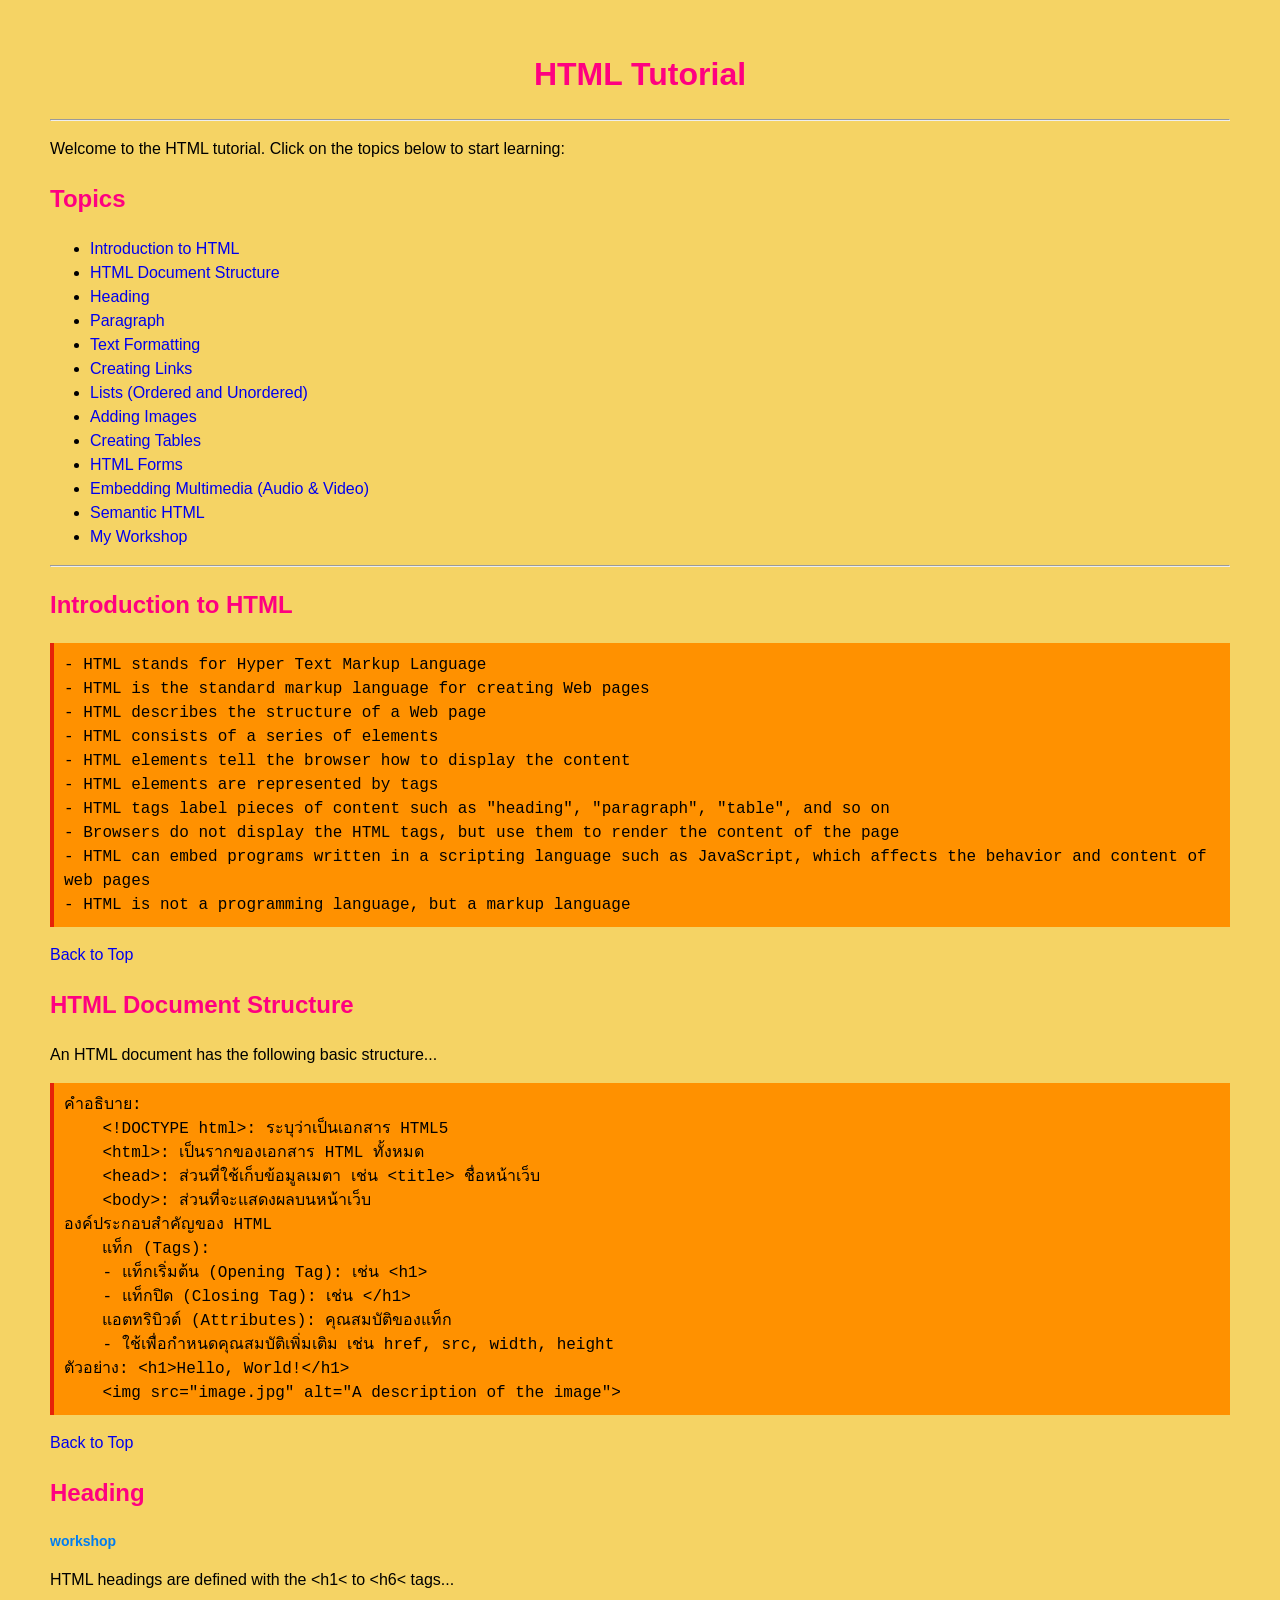
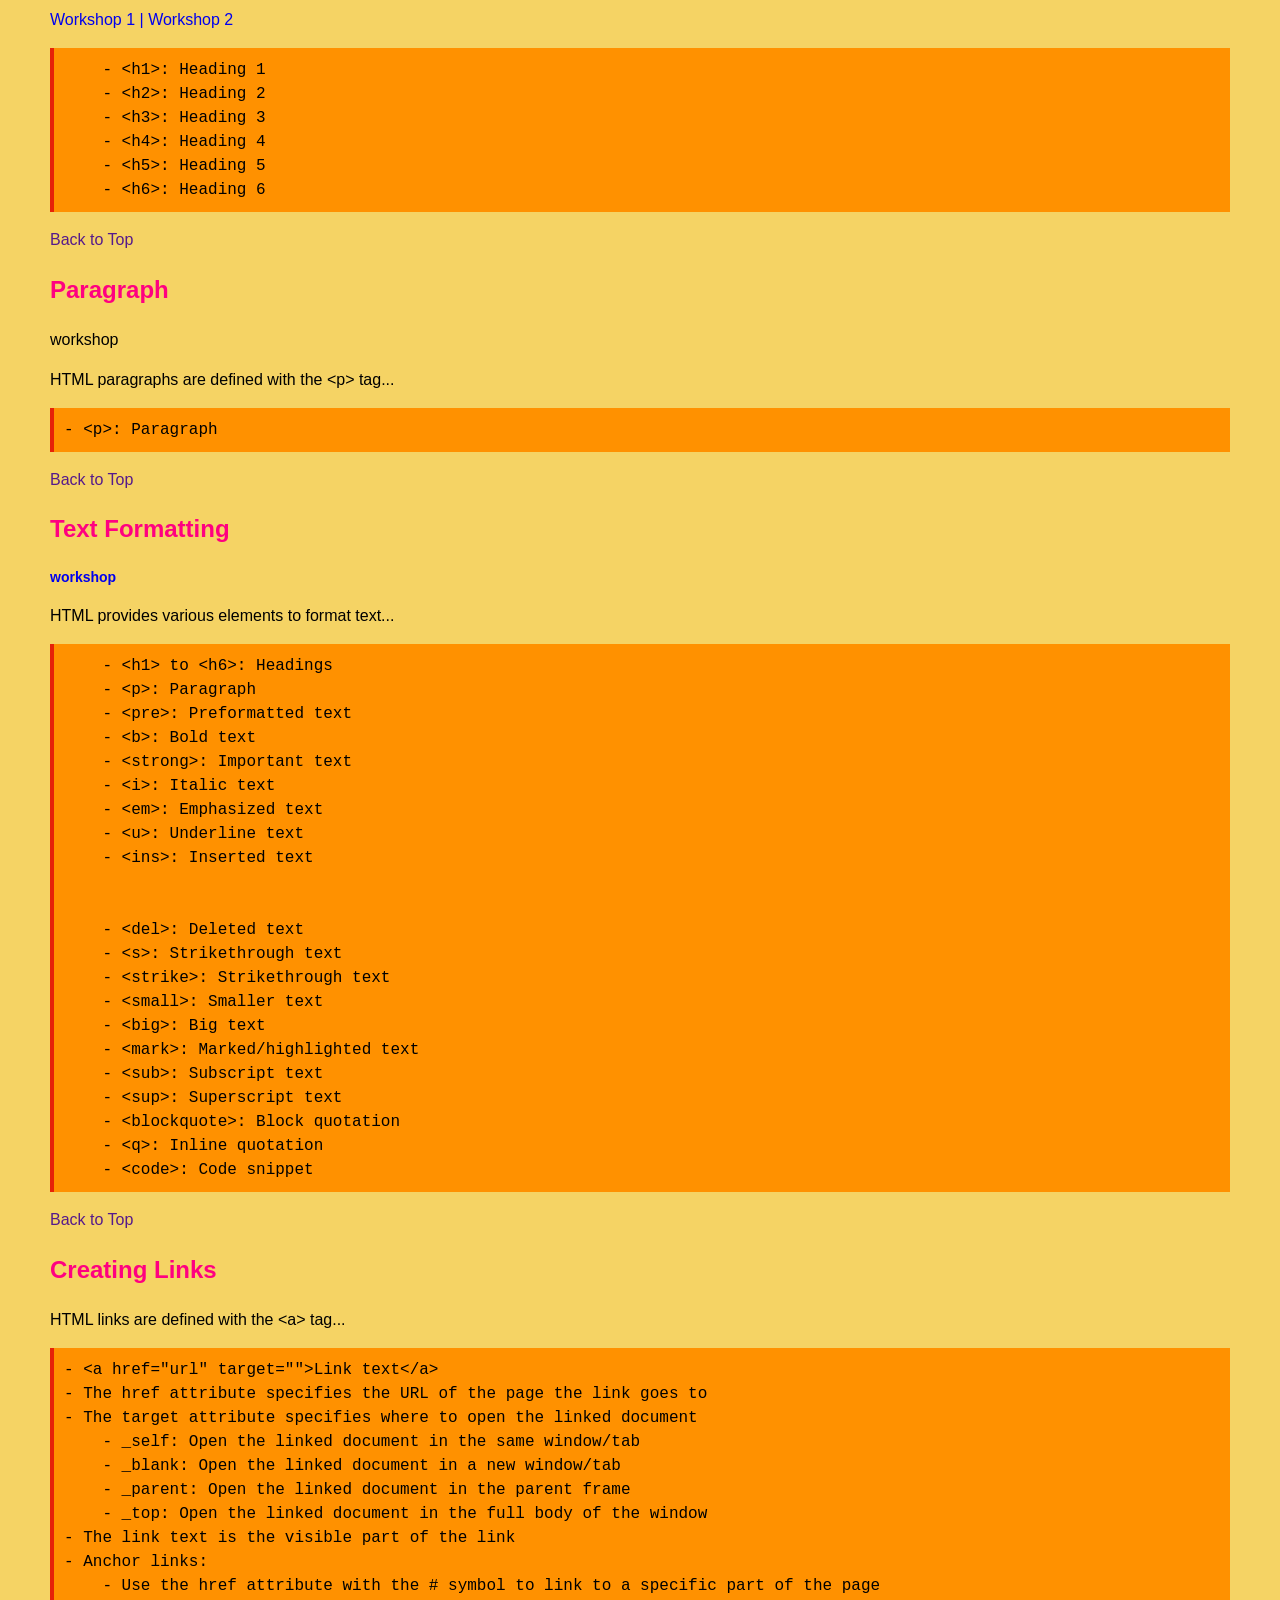
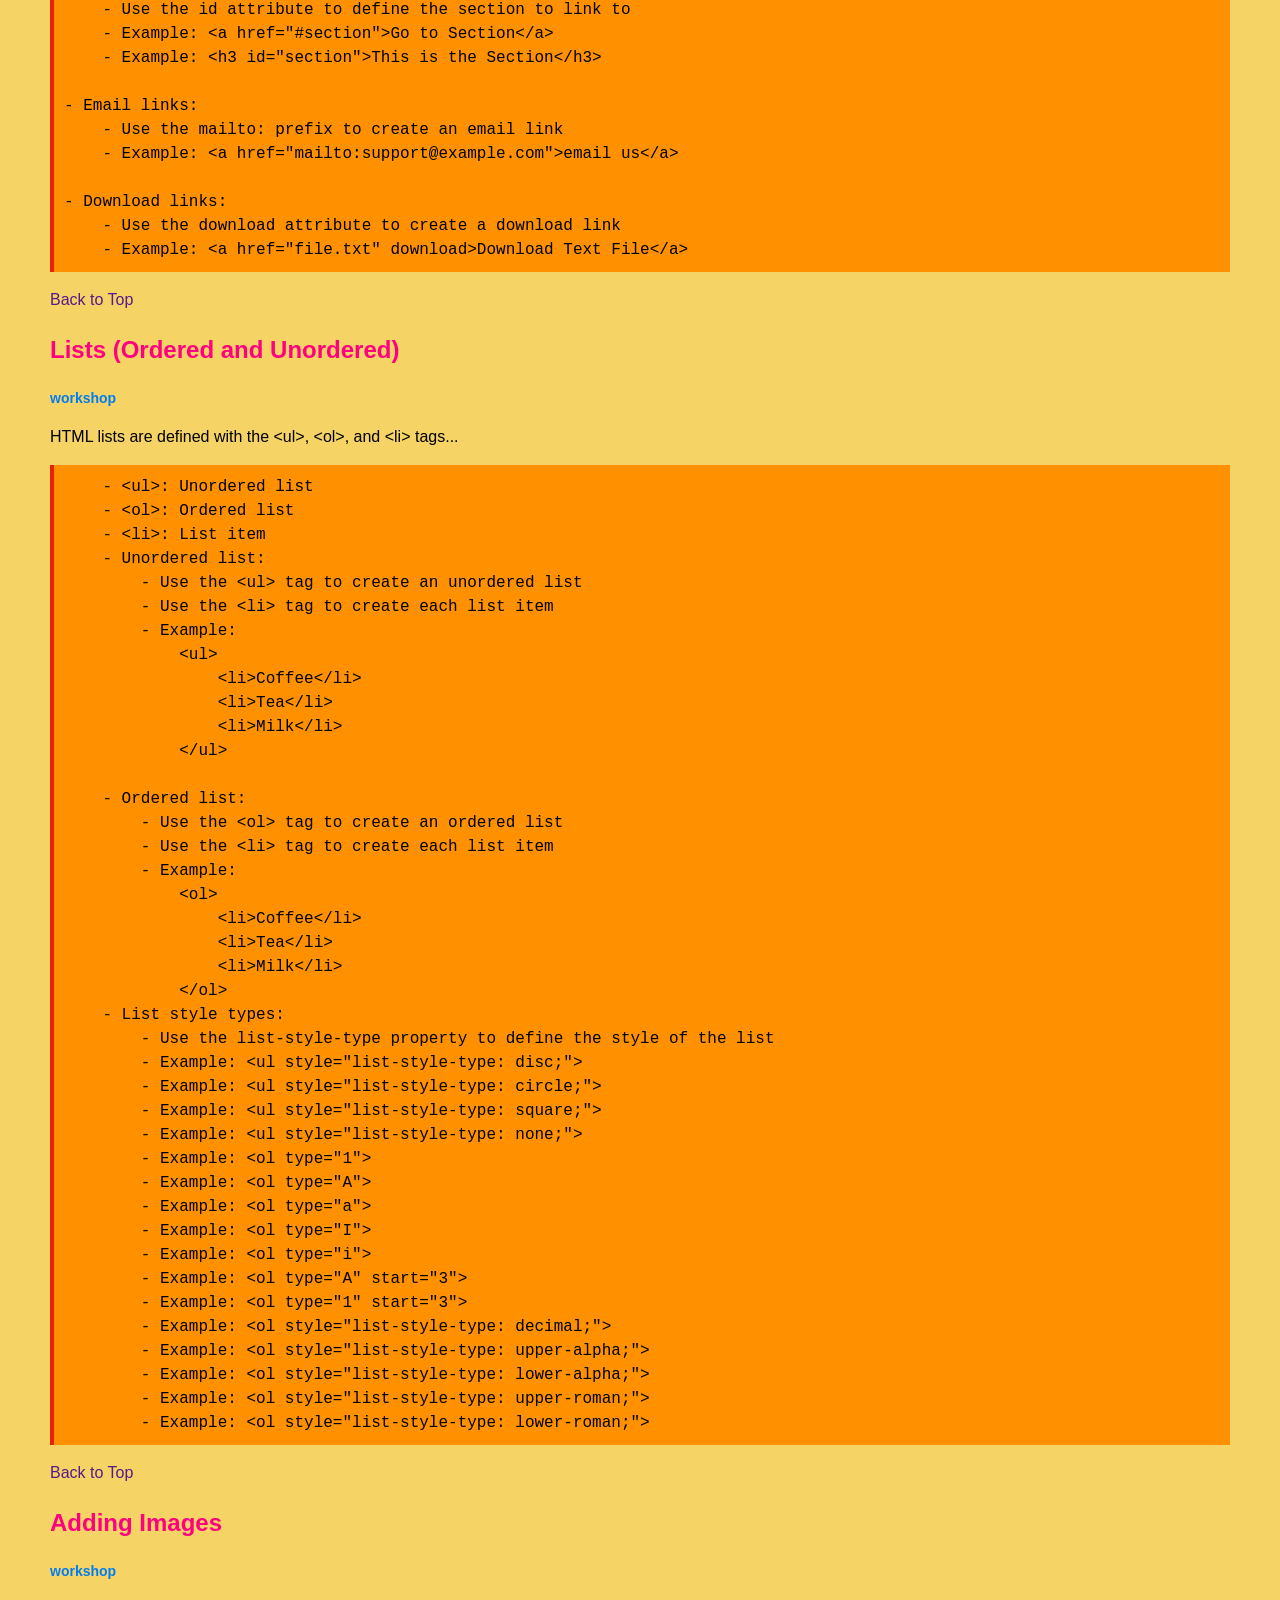
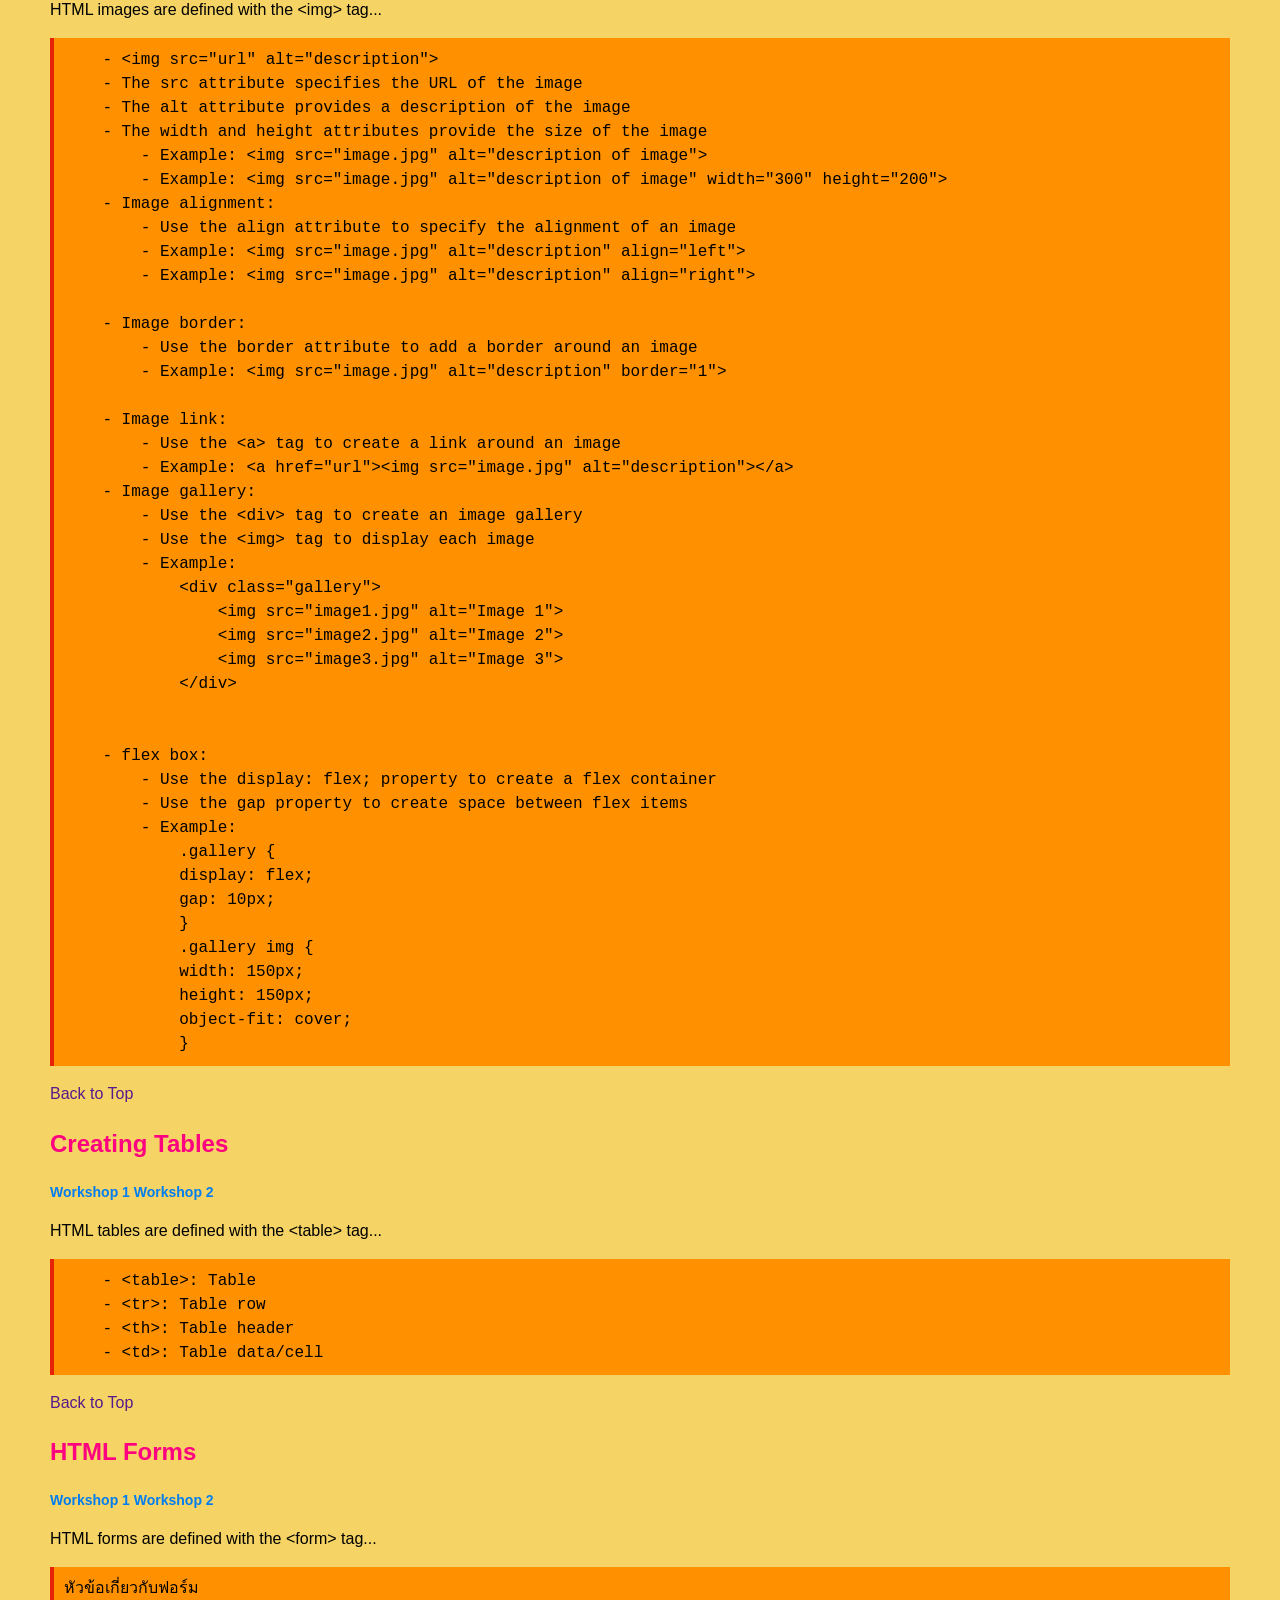
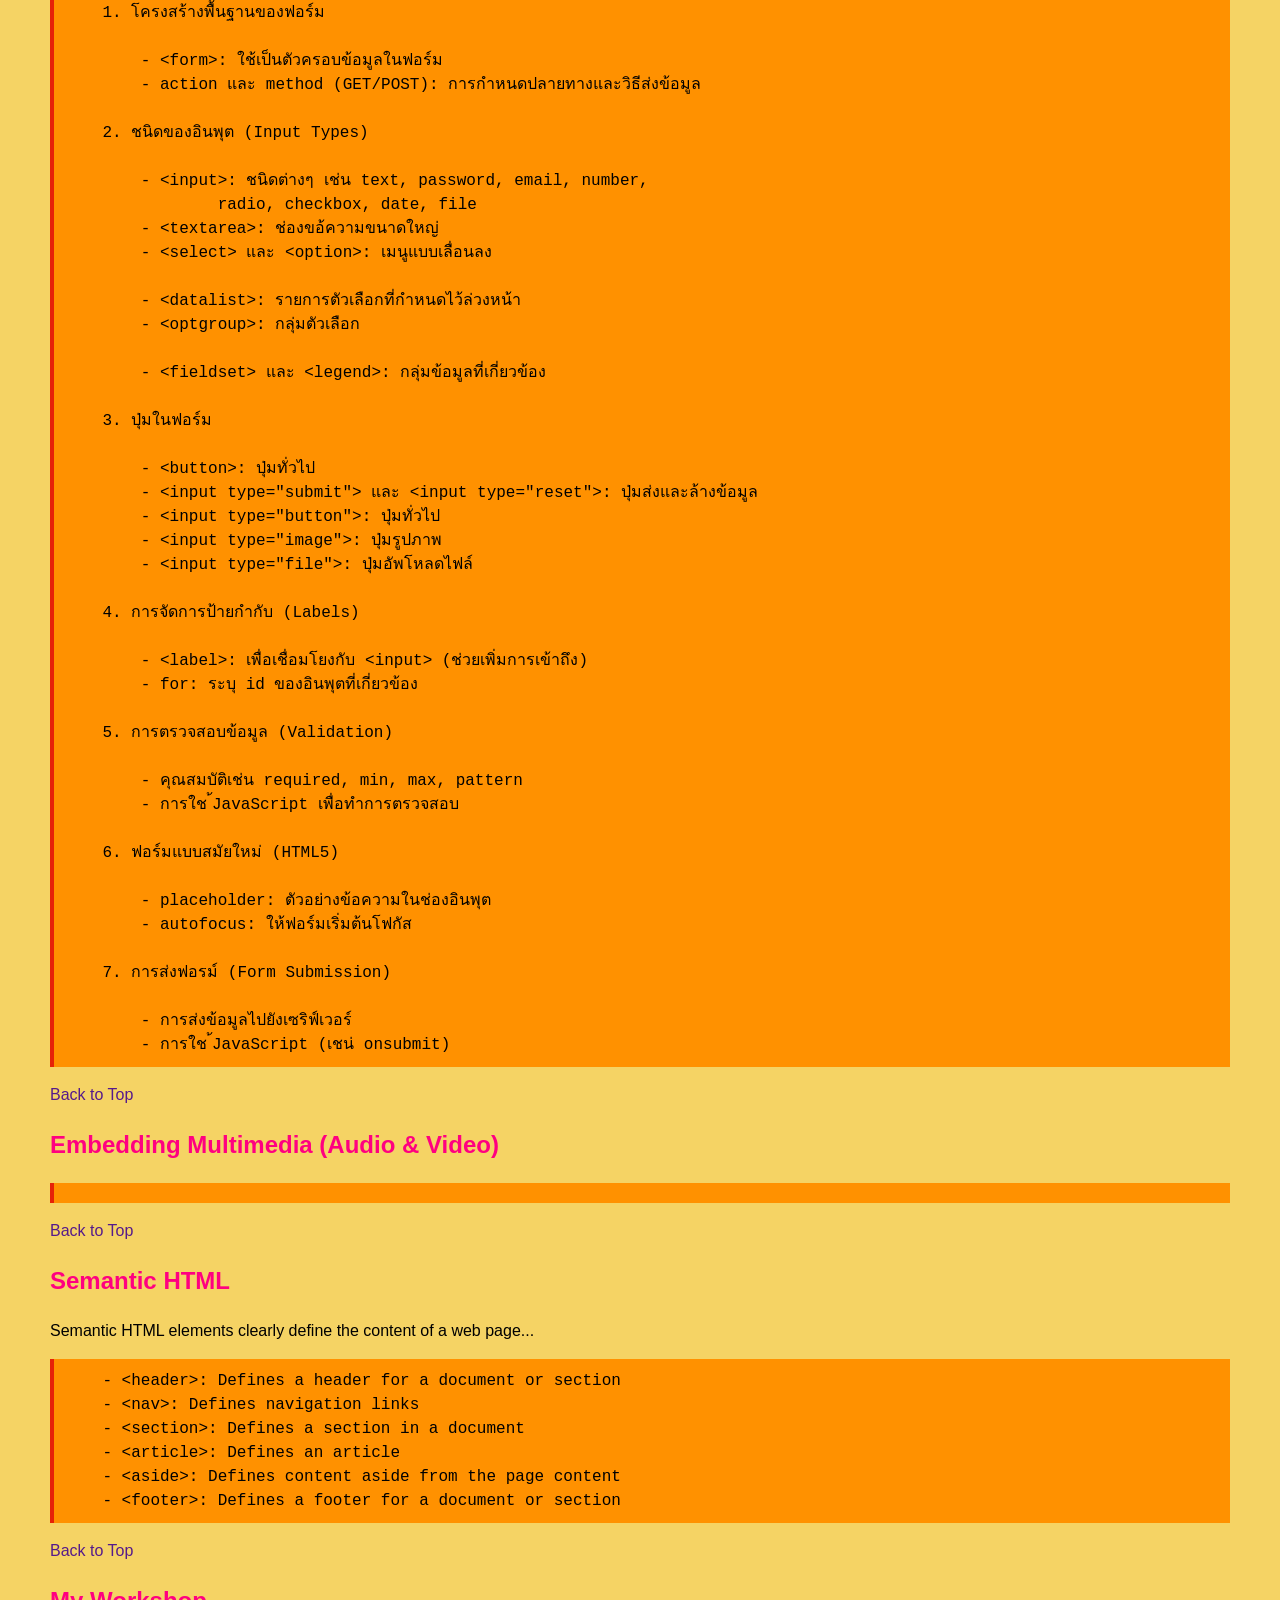
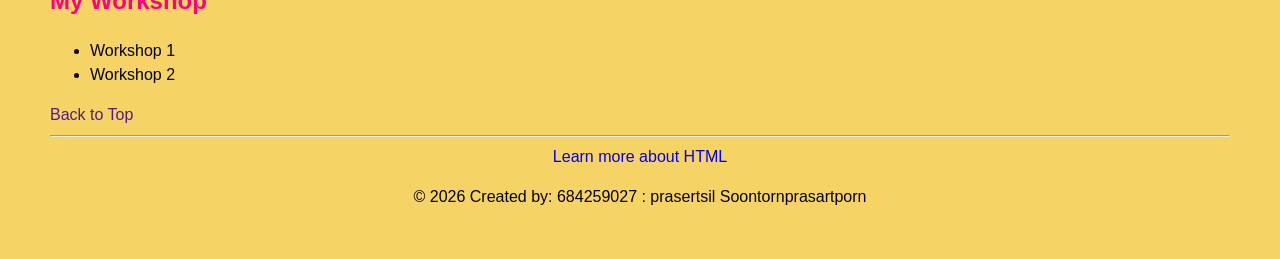
==== index.html @ 6663bdfb "test" ====
<!DOCTYPE html>
<html lang="en">
<head>
    <meta charset="UTF-8">
    <meta name="viewport" content="width=device-width, initial-scale=1.0">
    <meta name="description" content="Learning abont HTML">
    <title>HTML Tutorial : 684259027</title>
    <!-- Internal CSS -->
    <style>
        html {
            scroll-behavior: smooth; /* เลื่อนหน้าจอแบบนุ่มนวล */
        }
        
        body {
            font-family: Arial, Helvetica, sans-serif;
            background-color: rgb(245, 211, 100);
            margin: 50px 50px 50px 50px;
            scroll-behavior: smooth;

            line-height: 1.5;  /* ระยะห่างระหว่างบรรทัด */
        }

        

        h1 { color: rgb(255, 0, 128);
        text-align: center;
        }

        h2 { color: rgb(255, 0, 128);
        }

        h3 { color: rgb(0, 125, 241);
            font-size: 14px;
        }

        pre {
            background-color: rgb(255, 145, 0);
            padding: 10px;
            border-left: 4px solid rgb(230, 34, 8);

            white-space: pre-wrap;
            font-size: 16px ;
        }


        a {
            text-decoration: none;     /* จะให้มีขีดเส้นใต้หรือไม่ underlineมี */
        }
        a:hover{        /* ถ้าจะให้มีสีตอนจะเลือก */
            color: red;
            text-decoration: underline;
        }

        .text-center{     /* . คือการสร้างตัวแปร */
            text-align: center;
        }


    </style>

</head>
<body>
    <h1 id="top">HTML Tutorial</h1>
    <hr>
    <p>Welcome to the HTML tutorial. Click on the topics below to start learning:</p>

    <!-- Topics -->
    <h2>Topics</h2>
    <ul>
        <li><a href="#Introduction">Introduction to HTML</a></li>
        <li><a href="#Structure">HTML Document Structure</a></li>
        <li><a href="#Heading">Heading</a></li>
        <li><a href="#Paragraph">Paragraph</a></li>
        <li><a href="#TextFormatting">Text Formatting</a></li>
        <li><a href="#Creating Links">Creating Links</a></li>
        <li><a href="#Lists">Lists (Ordered and Unordered)</a></li>
        <li><a href="#Adding Images">Adding Images</a></li>
        <li><a href="#Creating Tables">Creating Tables</a></li>
        <li><a href="#HTML Forms">HTML Forms</a></li>
        <li><a href="#Embedding Multimedia">Embedding Multimedia (Audio & Video)</a></li>
        <li><a href="#Semantic HTML">Semantic HTML</a></li>
        <li><a href="#My Workshop">My Workshop</a></li>
    </ul>
    <hr>
    
    
    <!-- Content Introduction -->
    
    <h2 id="Introduction">Introduction to HTML</h2>
    <Pre>
- HTML stands for Hyper Text Markup Language
- HTML is the standard markup language for creating Web pages
- HTML describes the structure of a Web page
- HTML consists of a series of elements
- HTML elements tell the browser how to display the content
- HTML elements are represented by tags
- HTML tags label pieces of content such as "heading", "paragraph", "table", and so on
- Browsers do not display the HTML tags, but use them to render the content of the page
- HTML can embed programs written in a scripting language such as JavaScript, which affects the behavior and content of web pages
- HTML is not a programming language, but a markup language </Pre>
    
    <a href="#top">Back to Top</a>

    
    
    <!-- Content Structure-->
        
    
    <h2 id="Structure">HTML Document Structure</h2>
        <p>An HTML document has the following basic structure...</p>
    <Pre>
คำอธิบาย:
    &lt;!DOCTYPE html&gt;: ระบุว่าเป็นเอกสาร HTML5
    &lt;html&gt;: เป็นรากของเอกสาร HTML ทั้งหมด
    &lt;head&gt;: ส่วนที่ใช้เก็บข้อมูลเมตา เช่น &lt;title&gt; ชื่อหน้าเว็บ
    &lt;body&gt;: ส่วนที่จะแสดงผลบนหน้าเว็บ
องค์ประกอบสำคัญของ HTML
    แท็ก (Tags):
    - แท็กเริ่มต้น (Opening Tag): เช่น &lt;h1&gt;
    - แท็กปิด (Closing Tag): เช่น &lt;/h1&gt;
    แอตทริบิวต์ (Attributes): คุณสมบัติของแท็ก
    - ใช้เพื่อกำหนดคุณสมบัติเพิ่มเติม เช่น href, src, width, height
ตัวอย่าง: &lt;h1&gt;Hello, World!&lt;/h1&gt;
    &lt;img src="image.jpg" alt="A description of the image"&gt; </Pre>
    
    <a href="#top">Back to Top</a>

<!-- Heading -->
    <h2 id="Heading">Heading</h2>
    <h3>workshop</h3>
    <p>HTML headings are defined with the &lt;h1&lt; to &lt;h6&lt; tags...</p>
    <a href="w03-01heading.html">Workshop 1</a>
    <a href="w03-02heading.html">| Workshop 2</a>
        <pre>
    - &lt;h1&gt;: Heading 1
    - &lt;h2&gt;: Heading 2
    - &lt;h3&gt;: Heading 3
    - &lt;h4&gt;: Heading 4
    - &lt;h5&gt;: Heading 5
    - &lt;h6&gt;: Heading 6</pre>
    
    <a href="">Back to Top</a>


<!-- Paragraph -->
    <h2 id="Paragraph">Paragraph</h2>
    <P>workshop</P>
    <P>HTML paragraphs are defined with the &lt;p&gt; tag...</P>
    <pre>- &lt;p&gt;: Paragraph</pre>
    <a href="">Back to Top</a>




<!-- Text Formatting -->
    <h2 id="TextFormatting">Text Formatting</h2>
    <h3><a href="W04-01-formating.html">workshop</a></h3>
    <p>HTML provides various elements to format text...</p>
    <pre>
    - &lt;h1&gt; to &lt;h6&gt;: Headings
    - &lt;p&gt;: Paragraph
    - &lt;pre&gt;: Preformatted text
    - &lt;b&gt;: Bold text
    - &lt;strong&gt;: Important text
    - &lt;i&gt;: Italic text
    - &lt;em&gt;: Emphasized text
    - &lt;u&gt;: Underline text
    - &lt;ins&gt;: Inserted text
    
    
    - &lt;del&gt;: Deleted text
    - &lt;s&gt;: Strikethrough text
    - &lt;strike&gt;: Strikethrough text
    - &lt;small&gt;: Smaller text
    - &lt;big&gt;: Big text
    - &lt;mark&gt;: Marked/highlighted text
    - &lt;sub&gt;: Subscript text
    - &lt;sup&gt;: Superscript text
    - &lt;blockquote&gt;: Block quotation
    - &lt;q&gt;: Inline quotation
    - &lt;code&gt;: Code snippet</pre>
    <a href="">Back to Top</a>


<!-- Creating Links -->
    <h2 id="Creating Links">Creating Links</h2>
    <h3><a href="W06_01_link-image.html"></a></h3>
    <p>HTML links are defined with the &lt;a&gt; tag...</p>
    <pre>
- &lt;a href="url" target=""&gt;Link text&lt;/a&gt;
- The href attribute specifies the URL of the page the link goes to
- The target attribute specifies where to open the linked document
    - _self: Open the linked document in the same window/tab
    - _blank: Open the linked document in a new window/tab
    - _parent: Open the linked document in the parent frame
    - _top: Open the linked document in the full body of the window
- The link text is the visible part of the link
- Anchor links:
    - Use the href attribute with the # symbol to link to a specific part of the page
    - Use the id attribute to define the section to link to
    - Example: &lt;a href="#section"&gt;Go to Section&lt;/a&gt;
    - Example: &lt;h3 id="section"&gt;This is the Section&lt;/h3&gt;

- Email links:
    - Use the mailto: prefix to create an email link
    - Example: &lt;a href="mailto:support@example.com">email us&lt;/a&gt;

- Download links:
    - Use the download attribute to create a download link
    - Example: &lt;a href="file.txt" download&gt;Download Text File&lt;/a&gt;</pre>
    <a href="">Back to Top</a>



<!-- Lists -->
    <h2 id="Lists">Lists (Ordered and Unordered)</h2>
    <h3>workshop</h3>
    <p>HTML lists are defined with the &lt;ul&gt;, &lt;ol&gt;, and &lt;li&gt; tags...</p>
    <pre>
    - &lt;ul&gt;: Unordered list
    - &lt;ol&gt;: Ordered list
    - &lt;li&gt;: List item
    - Unordered list:
        - Use the &lt;ul&gt; tag to create an unordered list
        - Use the &lt;li&gt; tag to create each list item
        - Example:
            &lt;ul&gt;
                &lt;li&gt;Coffee&lt;/li&gt;
                &lt;li&gt;Tea&lt;/li&gt;
                &lt;li&gt;Milk&lt;/li&gt;
            &lt;/ul&gt;

    - Ordered list:
        - Use the &lt;ol&gt; tag to create an ordered list
        - Use the &lt;li&gt; tag to create each list item
        - Example:
            &lt;ol&gt;
                &lt;li&gt;Coffee&lt;/li&gt;
                &lt;li&gt;Tea&lt;/li&gt;
                &lt;li&gt;Milk&lt;/li&gt;
            &lt;/ol&gt;
    - List style types:
        - Use the list-style-type property to define the style of the list
        - Example: &lt;ul style="list-style-type: disc;"&gt;
        - Example: &lt;ul style="list-style-type: circle;"&gt;
        - Example: &lt;ul style="list-style-type: square;"&gt;
        - Example: &lt;ul style="list-style-type: none;"&gt;
        - Example: &lt;ol type="1"&gt;
        - Example: &lt;ol type="A"&gt;
        - Example: &lt;ol type="a"&gt;
        - Example: &lt;ol type="I"&gt;
        - Example: &lt;ol type="i"&gt;
        - Example: &lt;ol type="A" start="3"&gt;
        - Example: &lt;ol type="1" start="3"&gt;
        - Example: &lt;ol style="list-style-type: decimal;"&gt;
        - Example: &lt;ol style="list-style-type: upper-alpha;"&gt;
        - Example: &lt;ol style="list-style-type: lower-alpha;"&gt;
        - Example: &lt;ol style="list-style-type: upper-roman;"&gt;
        - Example: &lt;ol style="list-style-type: lower-roman;"&gt;</pre>
    <a href="">Back to Top</a>



<!-- Adding Images -->
    <h2 id="Adding Images">Adding Images</h2>
    <h3>workshop</h3>
    <p>HTML images are defined with the &lt;img&gt; tag...</p>
    <pre>
    - &lt;img src="url" alt="description"&gt;
    - The src attribute specifies the URL of the image
    - The alt attribute provides a description of the image
    - The width and height attributes provide the size of the image
        - Example: &lt;img src="image.jpg" alt="description of image"&gt;
        - Example: &lt;img src="image.jpg" alt="description of image" width="300" height="200"&gt;
    - Image alignment:
        - Use the align attribute to specify the alignment of an image
        - Example: &lt;img src="image.jpg" alt="description" align="left"&gt;
        - Example: &lt;img src="image.jpg" alt="description" align="right"&gt;

    - Image border:
        - Use the border attribute to add a border around an image
        - Example: &lt;img src="image.jpg" alt="description" border="1"&gt;

    - Image link:
        - Use the &lt;a&gt; tag to create a link around an image
        - Example: &lt;a href="url"&gt;&lt;img src="image.jpg" alt="description"&gt;&lt;/a&gt;
    - Image gallery:
        - Use the &lt;div&gt; tag to create an image gallery
        - Use the &lt;img&gt; tag to display each image
        - Example:
            &lt;div class="gallery"&gt;
                &lt;img src="image1.jpg" alt="Image 1"&gt;
                &lt;img src="image2.jpg" alt="Image 2"&gt;
                &lt;img src="image3.jpg" alt="Image 3"&gt;
            &lt;/div&gt;


    - flex box:
        - Use the display: flex; property to create a flex container
        - Use the gap property to create space between flex items
        - Example:
            .gallery {
            display: flex;
            gap: 10px;
            }
            .gallery img {
            width: 150px;
            height: 150px;
            object-fit: cover;
            }</pre>
    <a href="">Back to Top</a>

                                        

<!-- Creating Tables -->
    <h2 id="Creating Tables">Creating Tables</h2>
    <h3>Workshop 1
Workshop 2</h3>
    <p>HTML tables are defined with the &lt;table&gt; tag...</p>
    <pre>
    - &lt;table&gt;: Table
    - &lt;tr&gt;: Table row
    - &lt;th&gt;: Table header
    - &lt;td&gt;: Table data/cell</pre>
    <a href="">Back to Top</a>



<!-- HTML Forms -->
    <h2 id="HTML Forms">HTML Forms</h2>
    <h3>Workshop 1
Workshop 2</h3>
    <p>HTML forms are defined with the &lt;form&gt; tag...</p>
    <pre>หัวข้อเกี่ยวกับฟอร์ม
    1. โครงสร้างพื้นฐานของฟอร์ม

        - &lt;form>: ใช้เป็นตัวครอบข้อมูลในฟอร์ม
        - action และ method (GET/POST): การกำหนดปลายทางและวิธีส่งข้อมูล

    2. ชนิดของอินพุต (Input Types)

        - &lt;input>: ชนิดต่างๆ เช่น text, password, email, number,
                radio, checkbox, date, file
        - &lt;textarea>: ช่องขอ้ความขนาดใหญ่
        - &lt;select> และ &lt;option>: เมนูแบบเลื่อนลง

        - &lt;datalist>: รายการตัวเลือกที่กำหนดไว้ล่วงหน้า
        - &lt;optgroup>: กลุ่มตัวเลือก

        - &lt;fieldset> และ &lt;legend>: กลุ่มข้อมูลที่เกี่ยวข้อง
    
    3. ปุ่มในฟอร์ม

        - &lt;button>: ปุ่มทั่วไป
        - &lt;input type="submit"> และ &lt;input type="reset">: ปุ่มส่งและล้างข้อมูล
        - &lt;input type="button">: ปุ่มทั่วไป
        - &lt;input type="image">: ปุ่มรูปภาพ
        - &lt;input type="file">: ปุ่มอัพโหลดไฟล์

    4. การจัดการป้ายกำกับ (Labels)

        - &lt;label>: เพื่อเชื่อมโยงกับ &lt;input> (ช่วยเพิ่มการเข้าถึง)
        - for: ระบุ id ของอินพุตที่เกี่ยวข้อง

    5. การตรวจสอบข้อมูล (Validation)

        - คุณสมบัติเช่น required, min, max, pattern
        - การใช ้JavaScript เพื่อทำการตรวจสอบ

    6. ฟอร์มแบบสมัยใหม่ (HTML5)

        - placeholder: ตัวอย่างข้อความในช่องอินพุต
        - autofocus: ให้ฟอร์มเริ่มต้นโฟกัส

    7. การส่งฟอรม์ (Form Submission)

        - การส่งข้อมูลไปยังเซริฟ์เวอร์
        - การใช ้JavaScript (เชน่ onsubmit)</pre>
    <a href="">Back to Top</a>


<!-- Embedding Multimedia -->
    <h2 id="Embedding Multimedia">Embedding Multimedia (Audio & Video)</h2>
    <pre></pre>
    <a href="">Back to Top</a>




<!-- Semantic HTML -->
    <h2 id="Semantic HTML">Semantic HTML</h2>
    <p>Semantic HTML elements clearly define the content of a web page...</p>
    <pre>
    - &lt;header&gt;: Defines a header for a document or section
    - &lt;nav&gt;: Defines navigation links
    - &lt;section&gt;: Defines a section in a document
    - &lt;article&gt;: Defines an article
    - &lt;aside&gt;: Defines content aside from the page content
    - &lt;footer&gt;: Defines a footer for a document or section</pre>
    <a href="">Back to Top</a>

<!-- My Workshop -->
    <h2 id="My Workshop">My Workshop</h2>
    <ul><li>Workshop 1</li><li>Workshop 2</li></ul>
    <a href="">Back to Top</a>

    <hr>
    <div class="text-center">
        <a href="https://www.w3schools.com/html/default.asp">Learn more about HTML </a>
        <p >&copy; 2026 Created by: 684259027 : prasertsil Soontornprasartporn</p>
    </div>


    </body>
        </html>
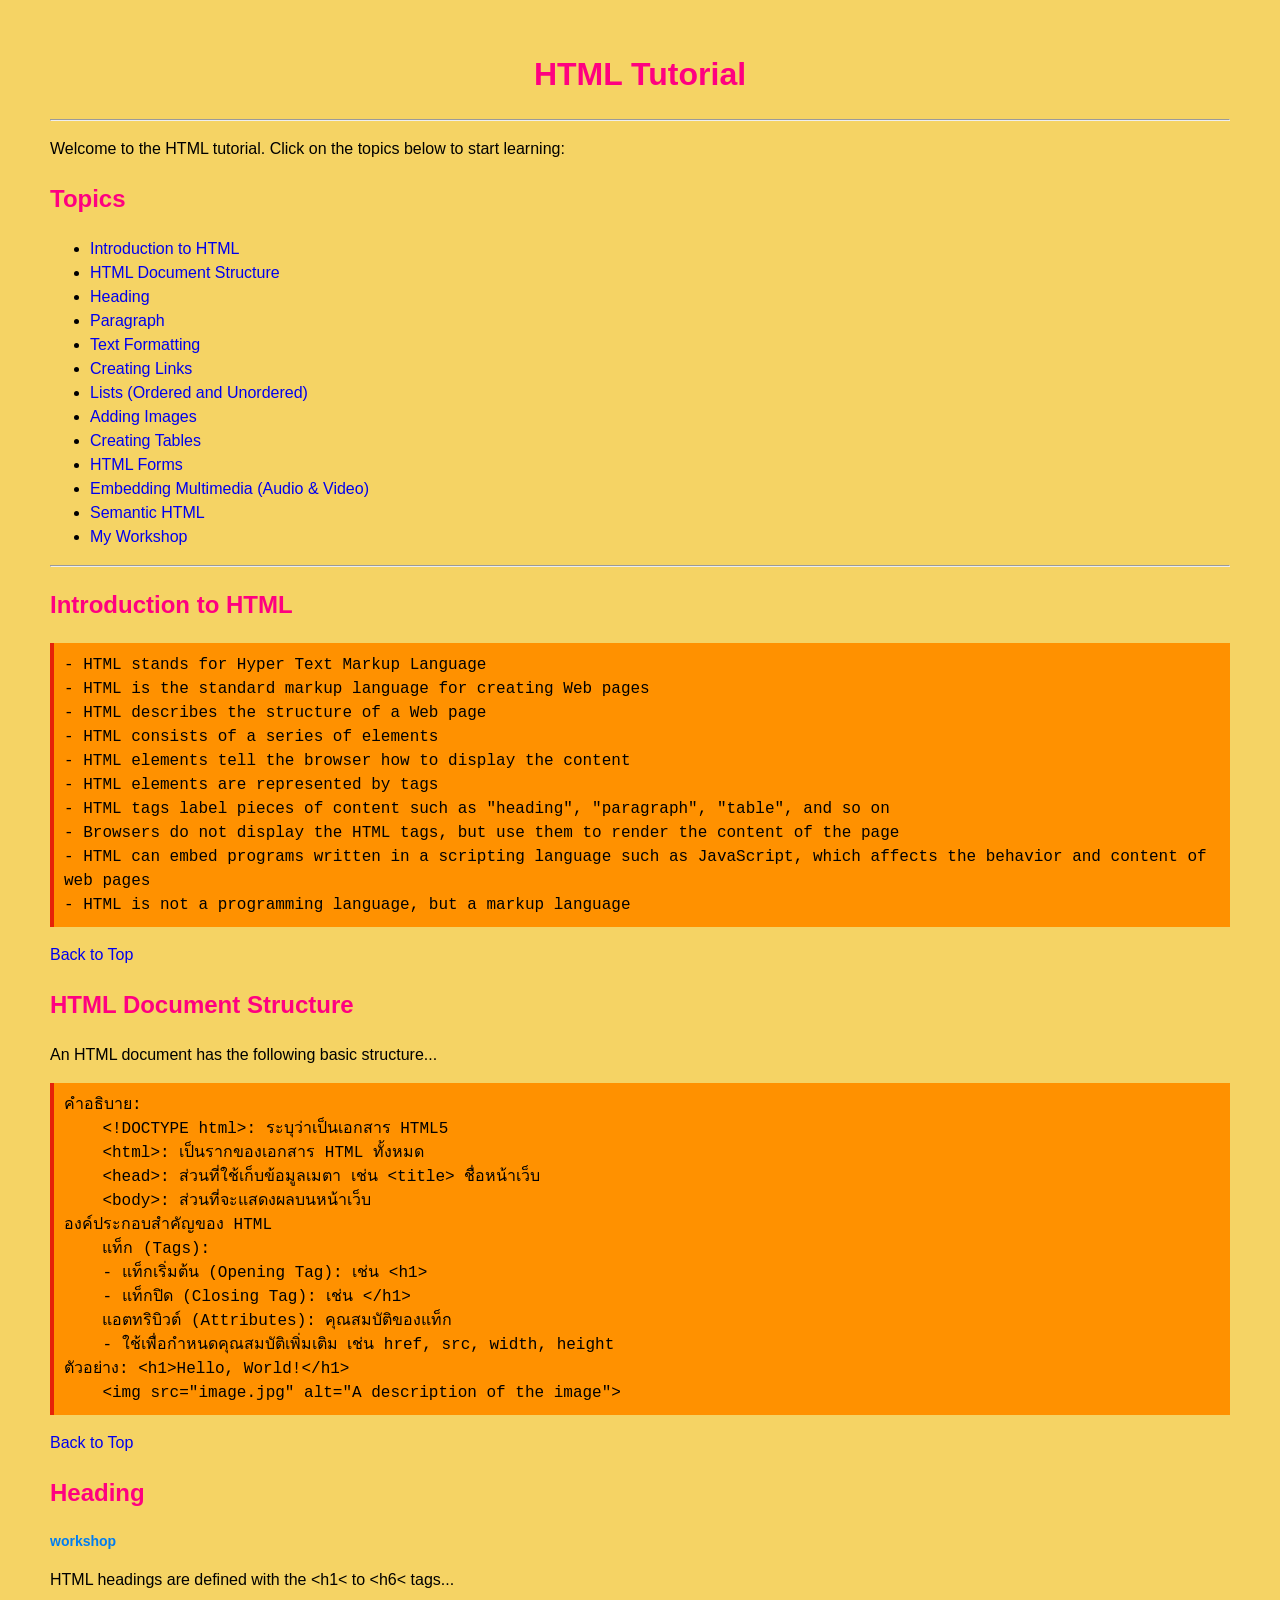
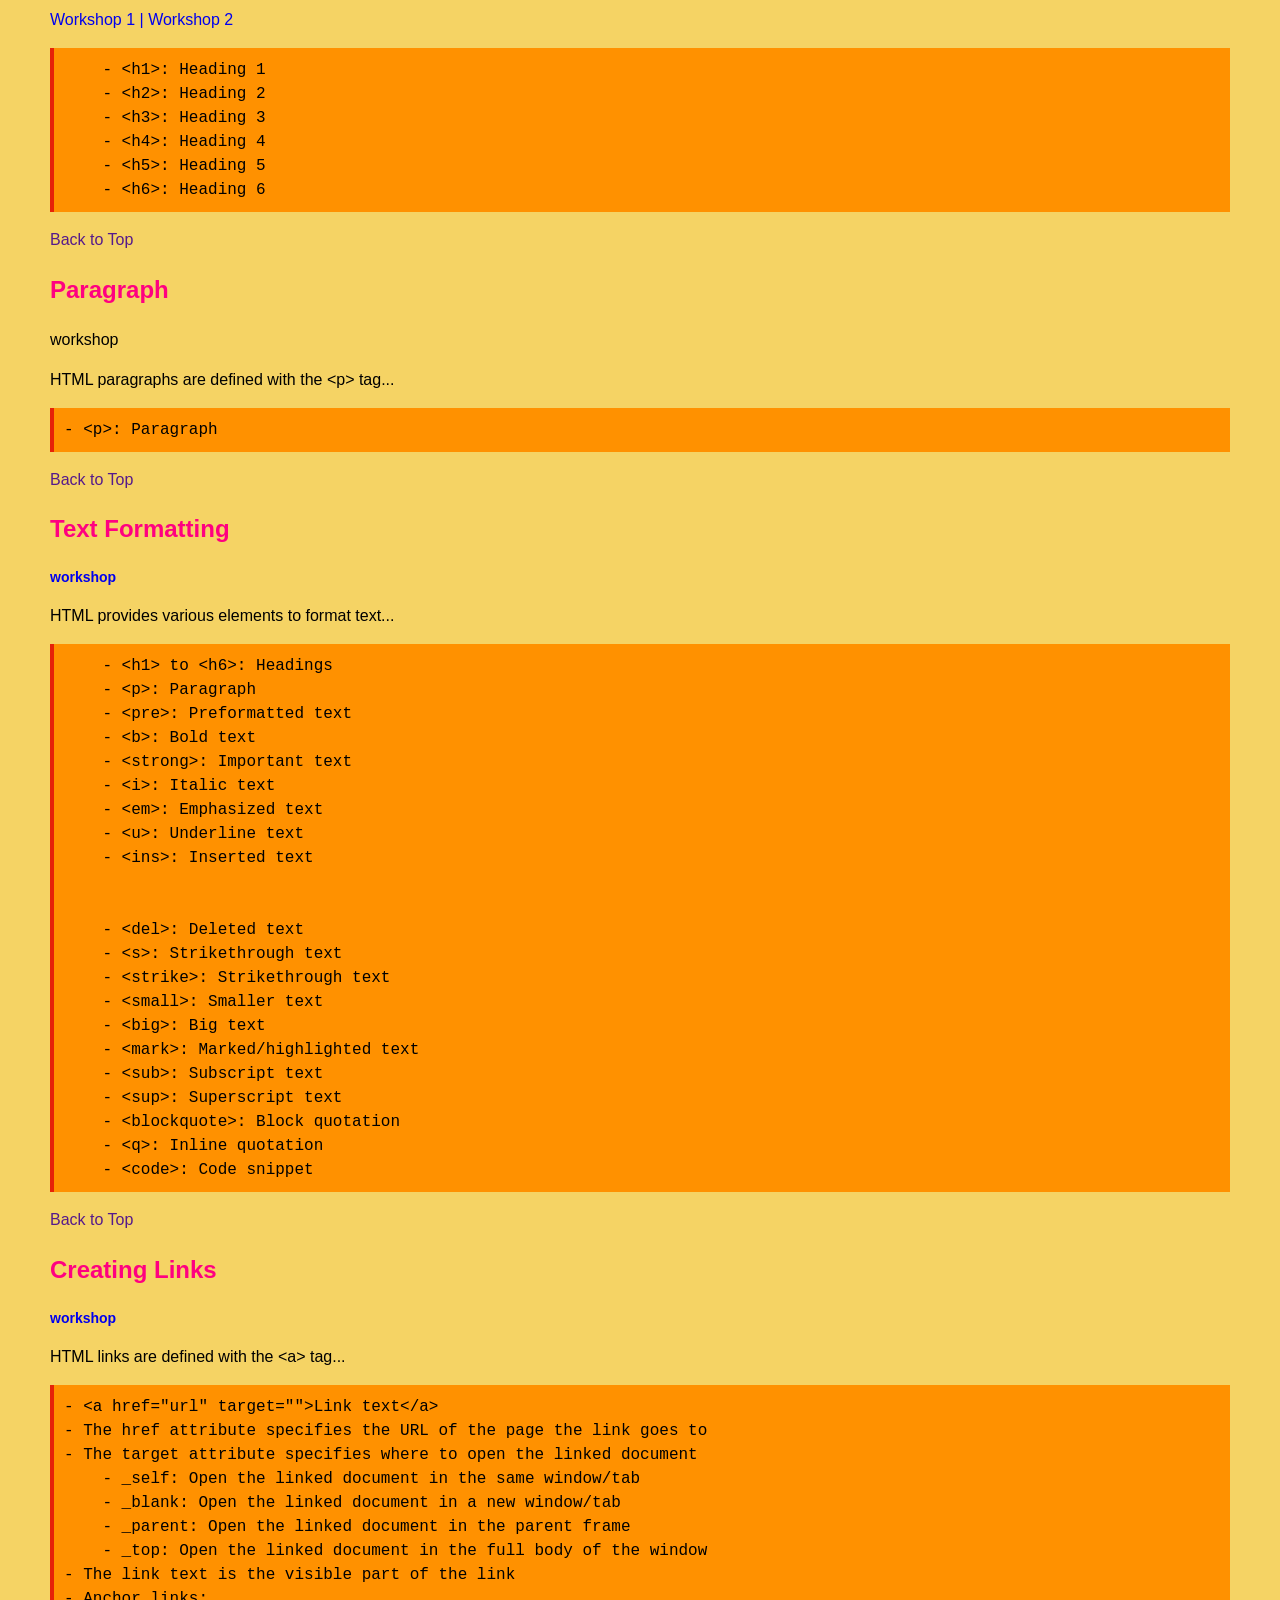
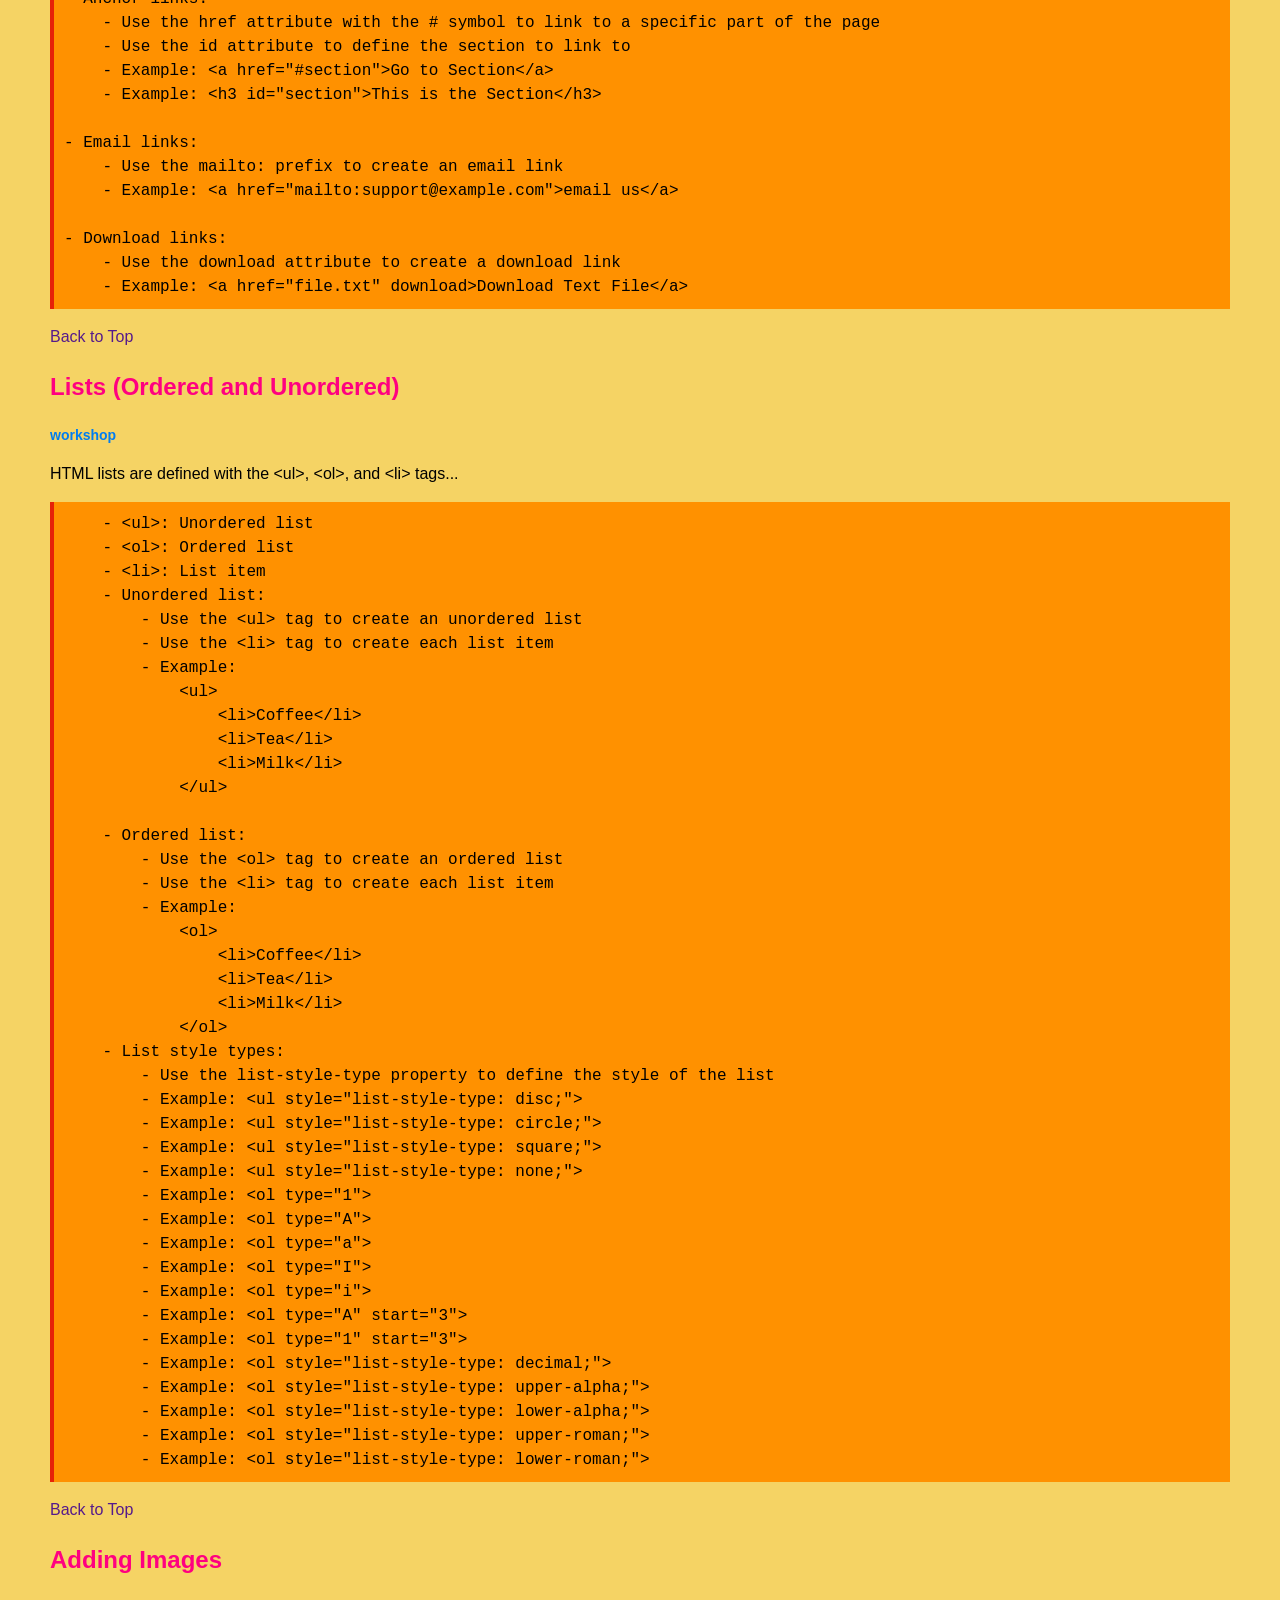
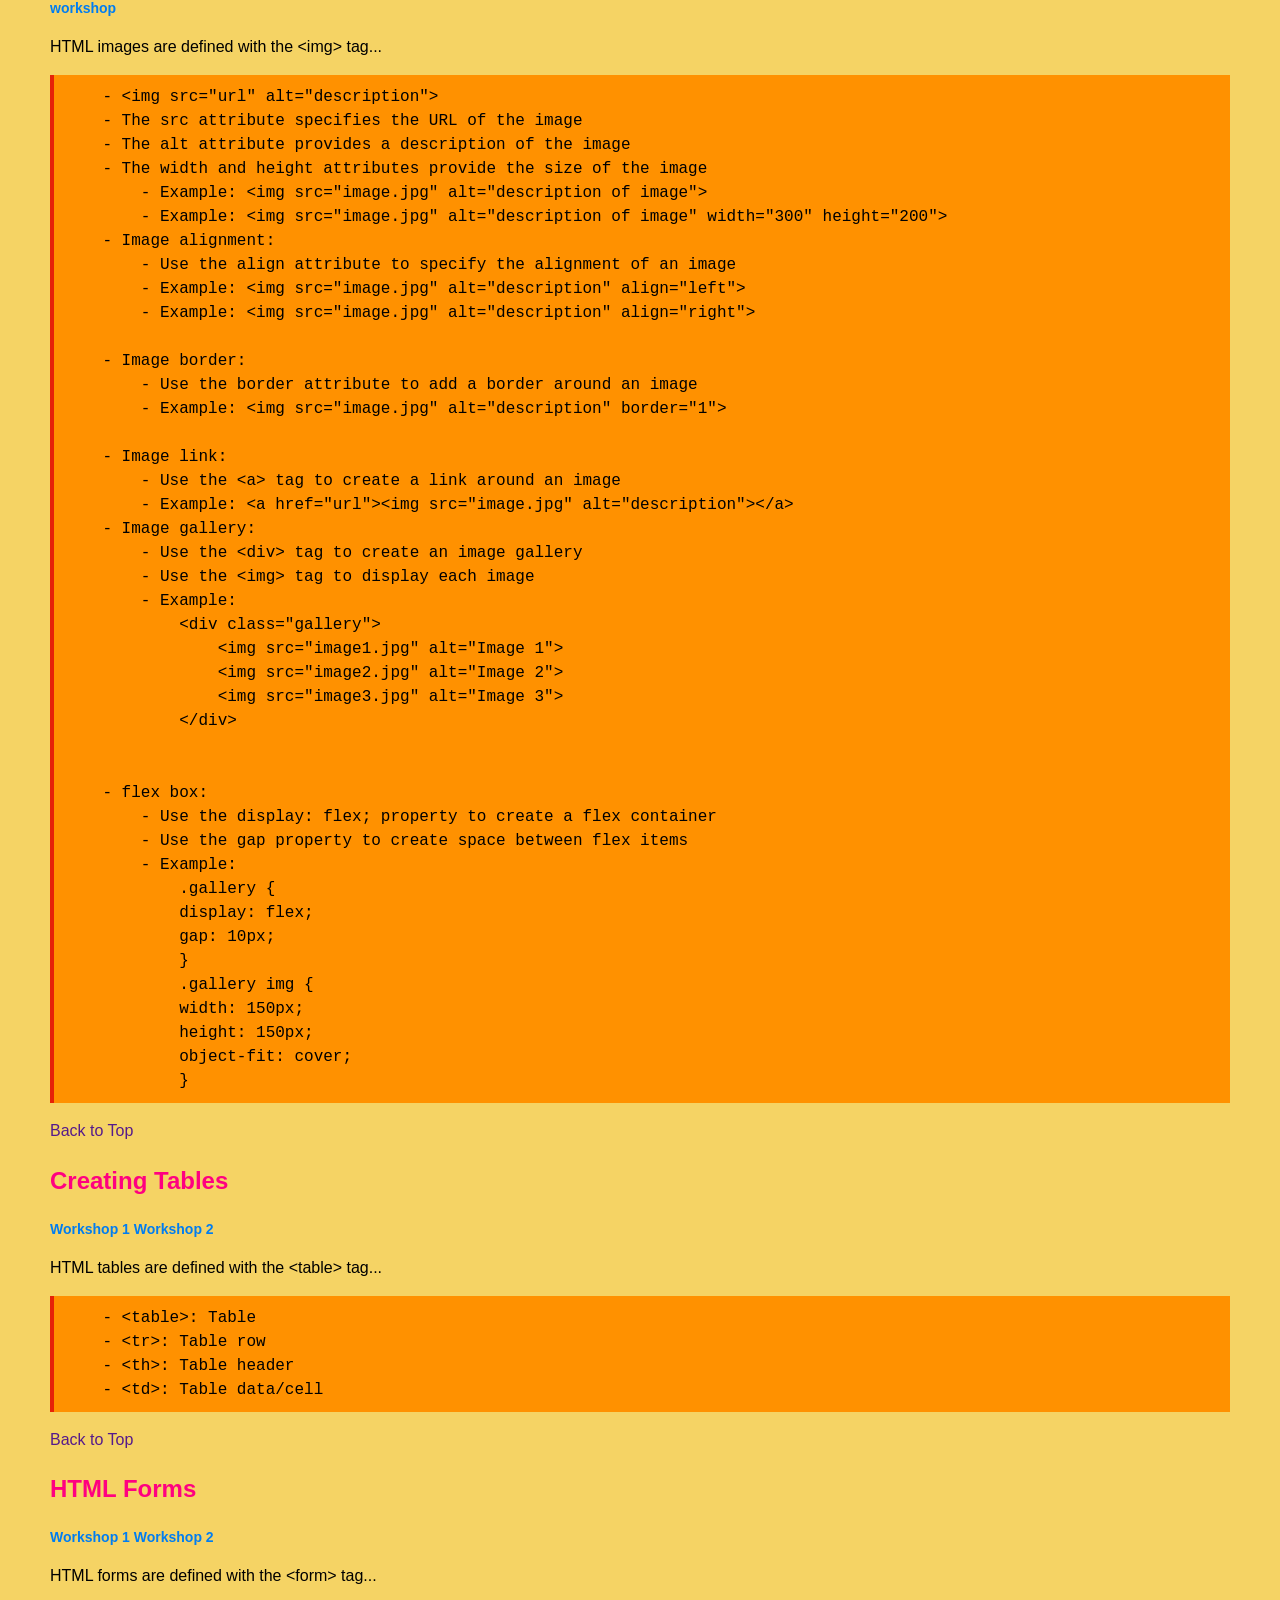
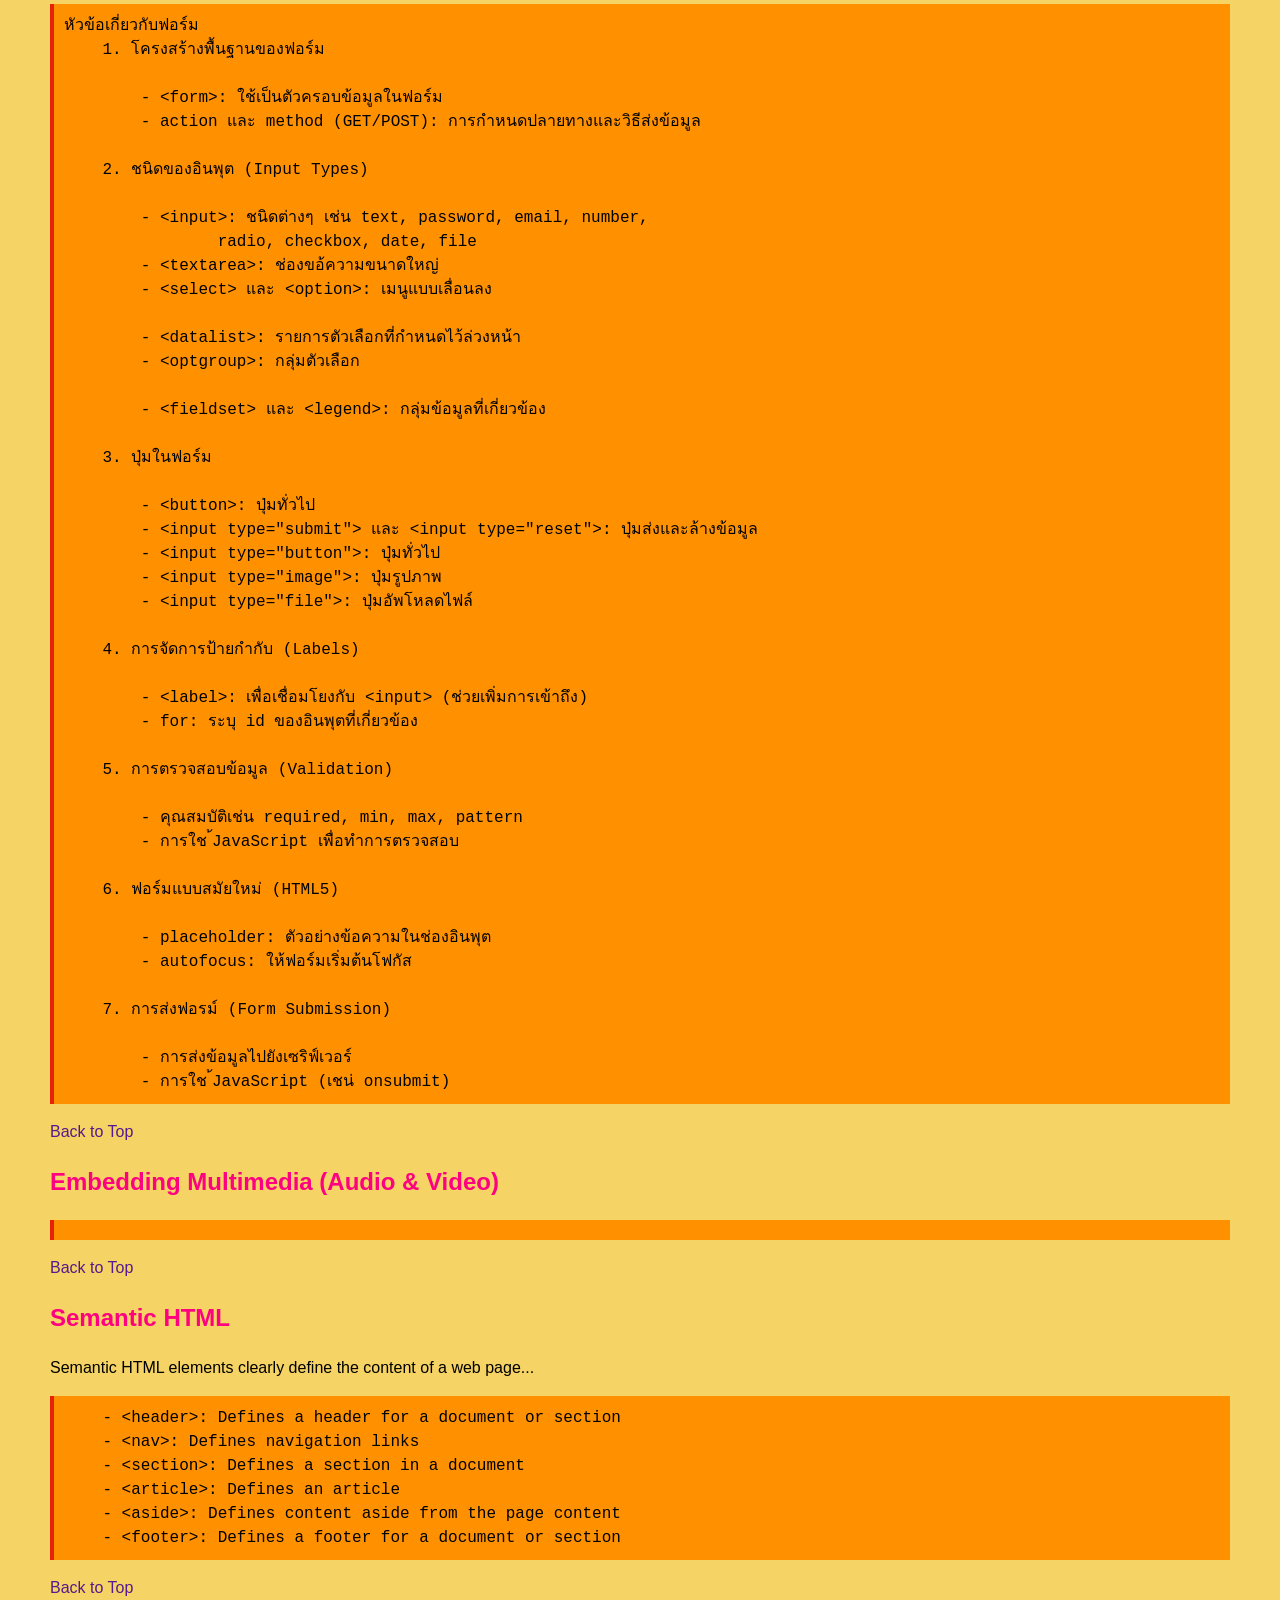
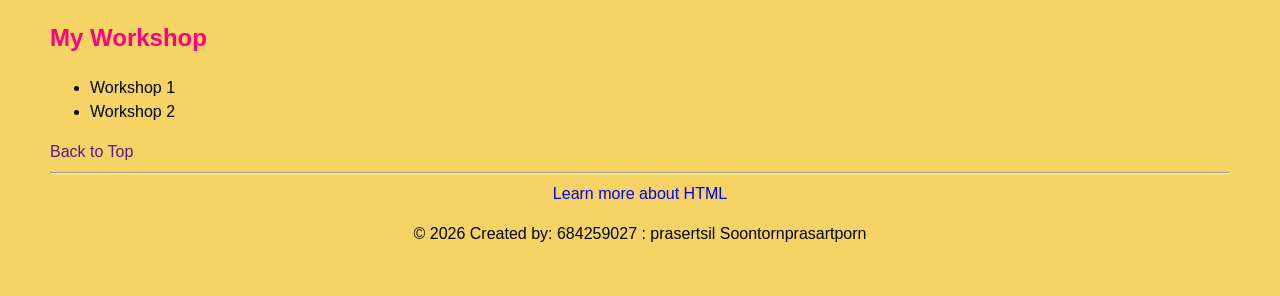
==== commit 8c7771b3: "Link-lmage" ====
--- a/index.html
+++ b/index.html
@@ -184,7 +184,7 @@
 
 <!-- Creating Links -->
     <h2 id="Creating Links">Creating Links</h2>
-    <h3><a href="W06_01_link-image.html"></a></h3>
+    <h3><a href="W06_01_link-image.html">workshop</a></h3>
     <p>HTML links are defined with the &lt;a&gt; tag...</p>
     <pre>
 - &lt;a href="url" target=""&gt;Link text&lt;/a&gt;
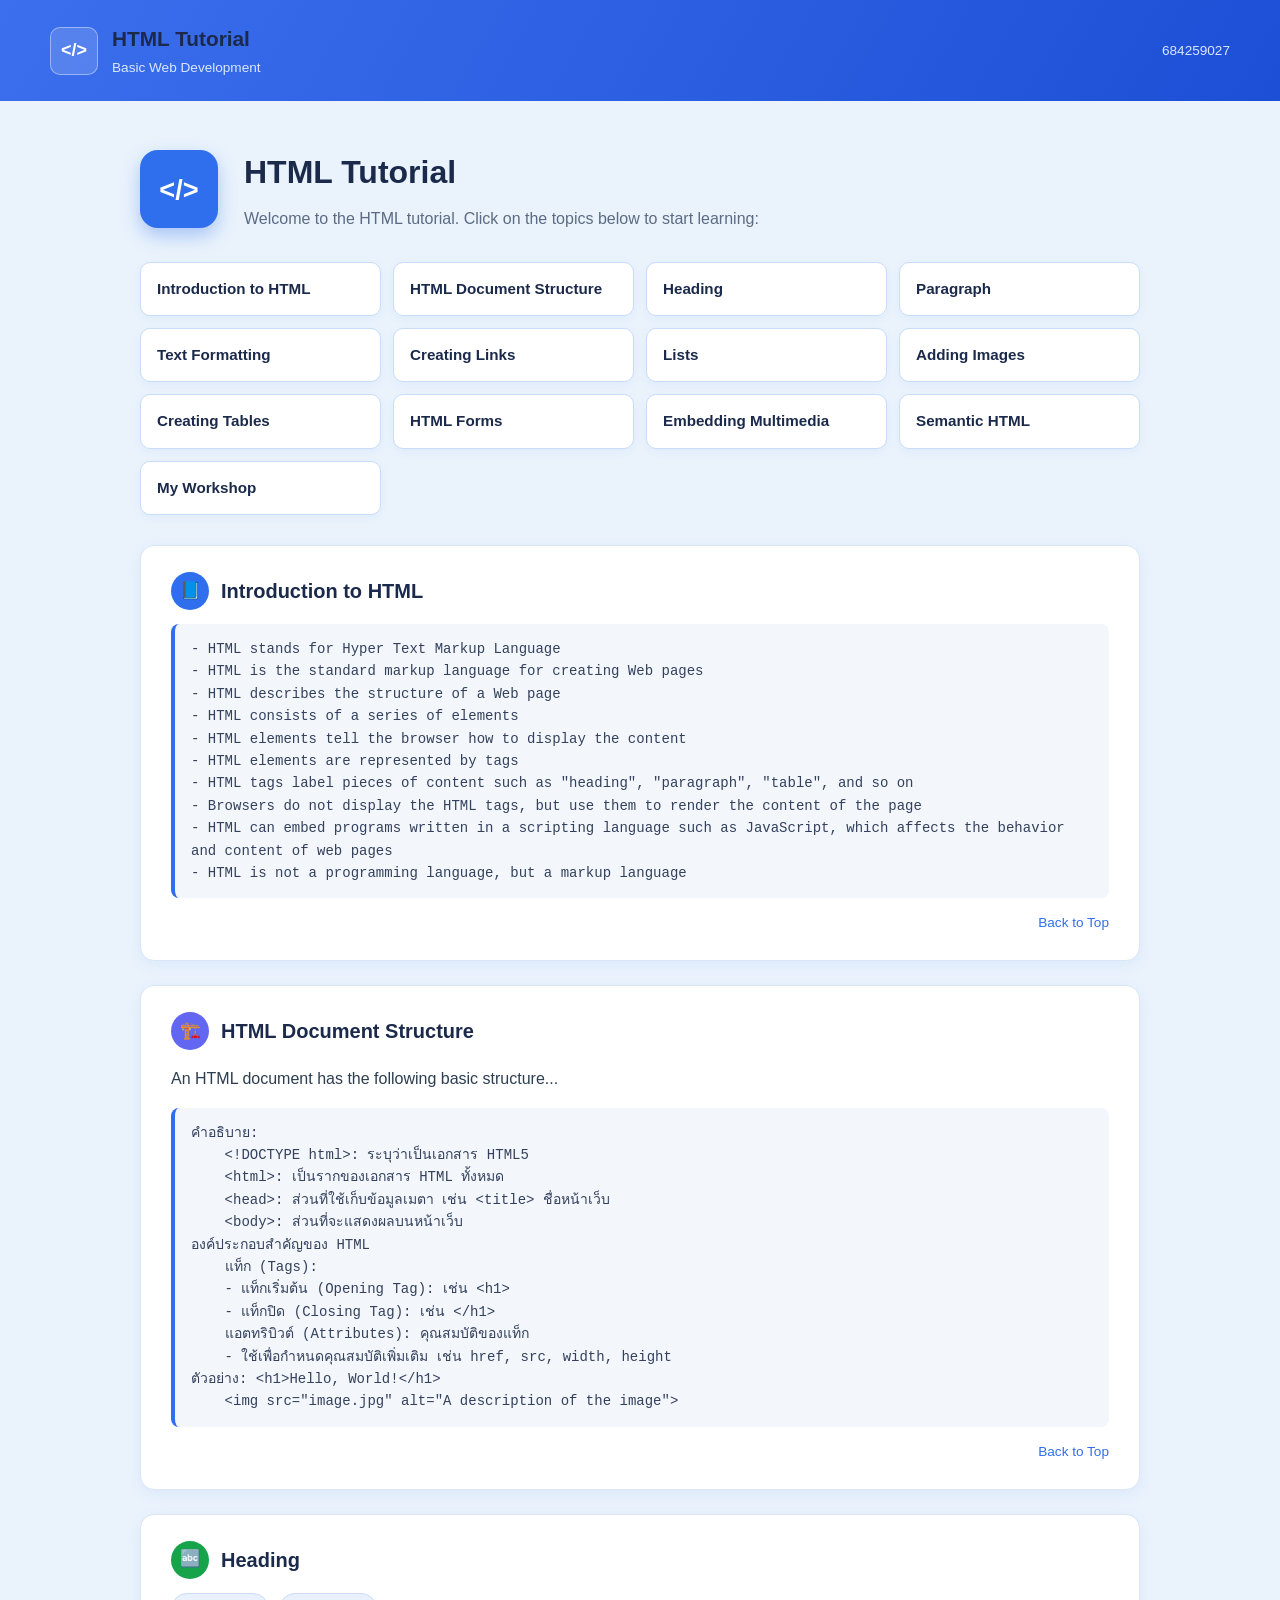
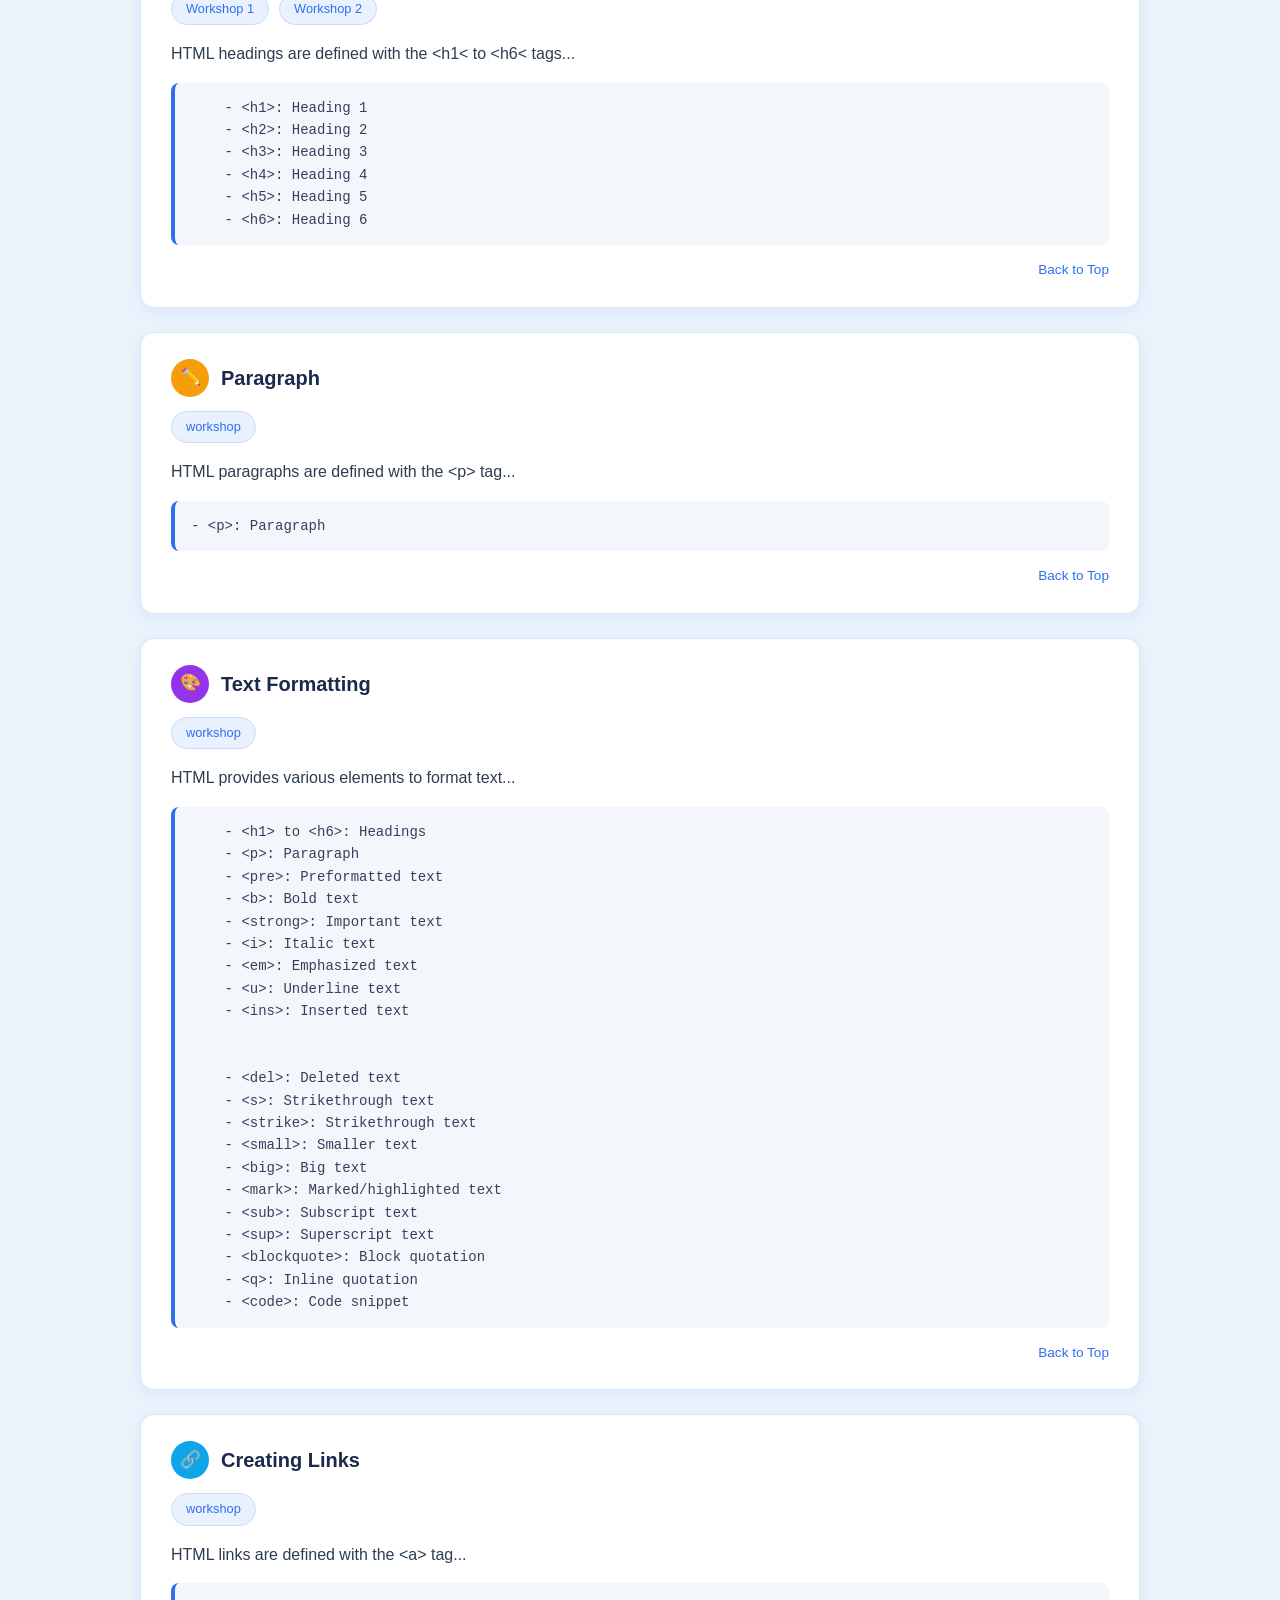
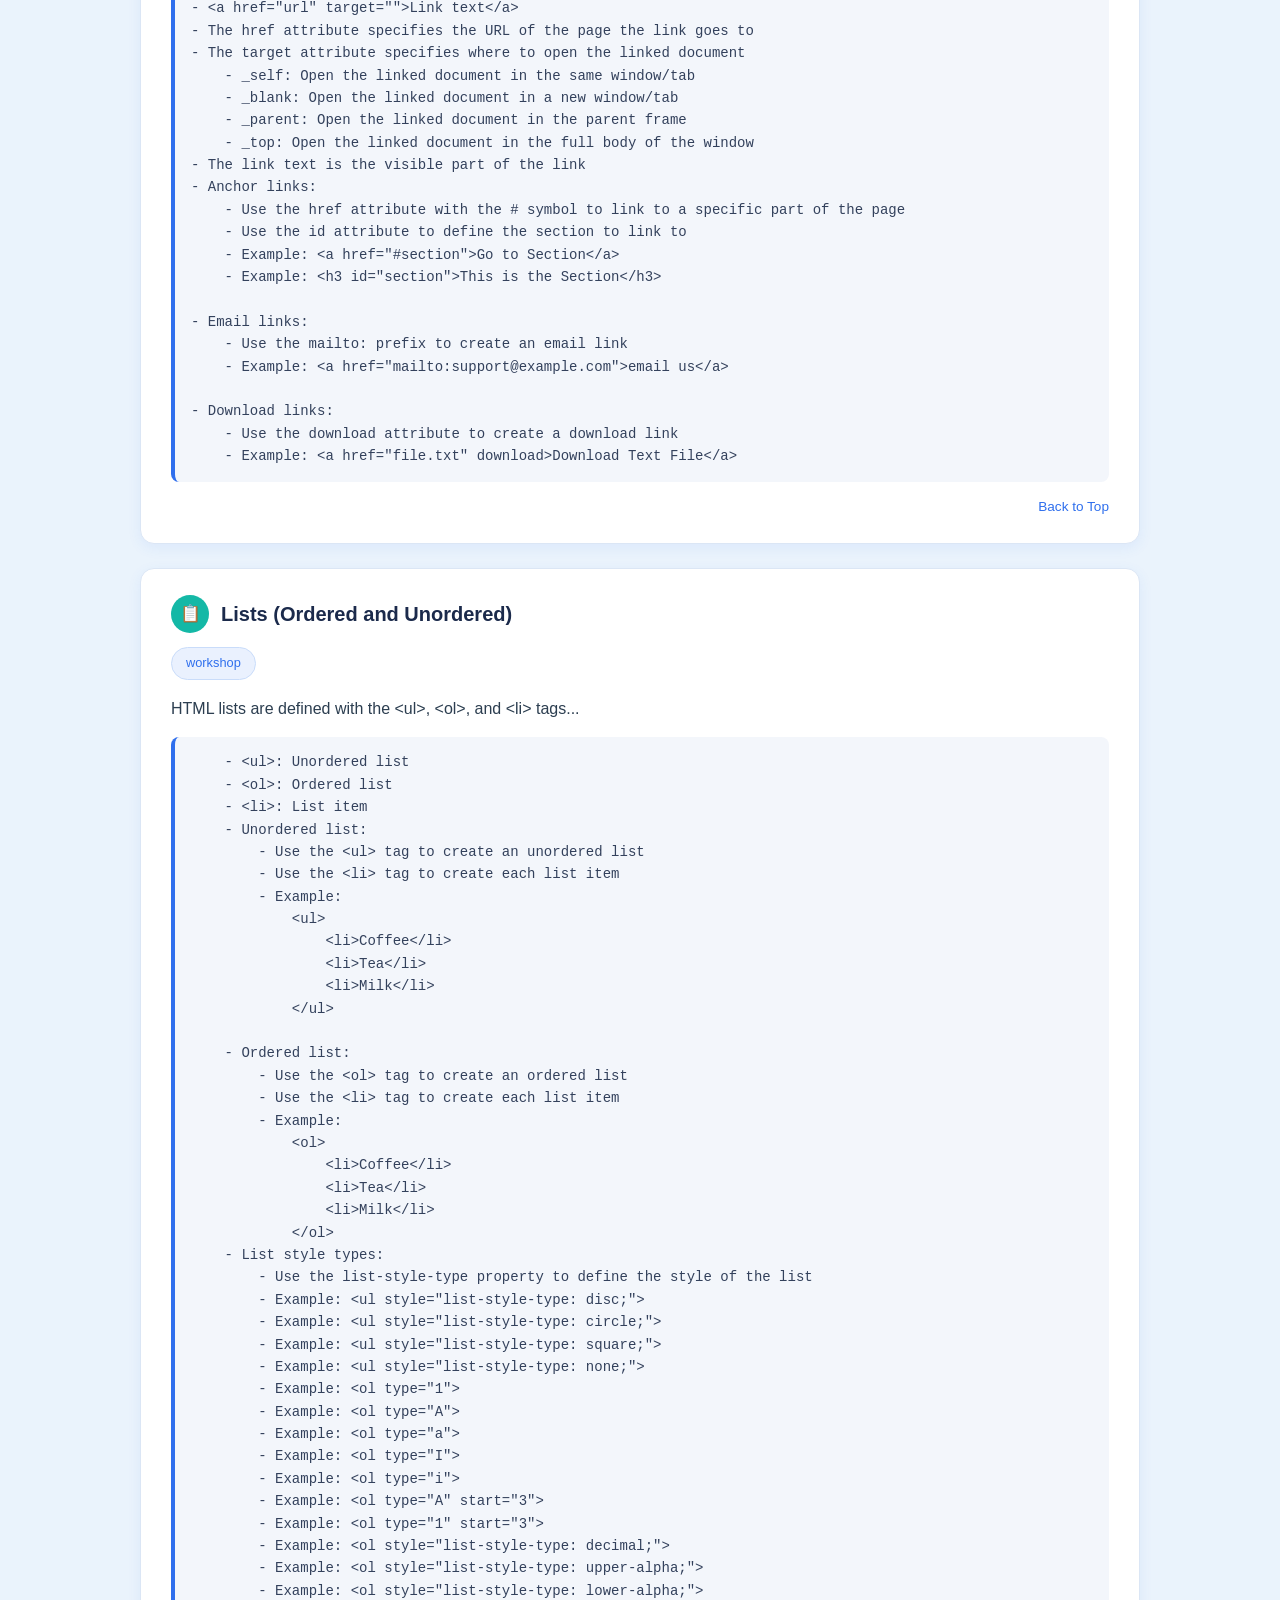
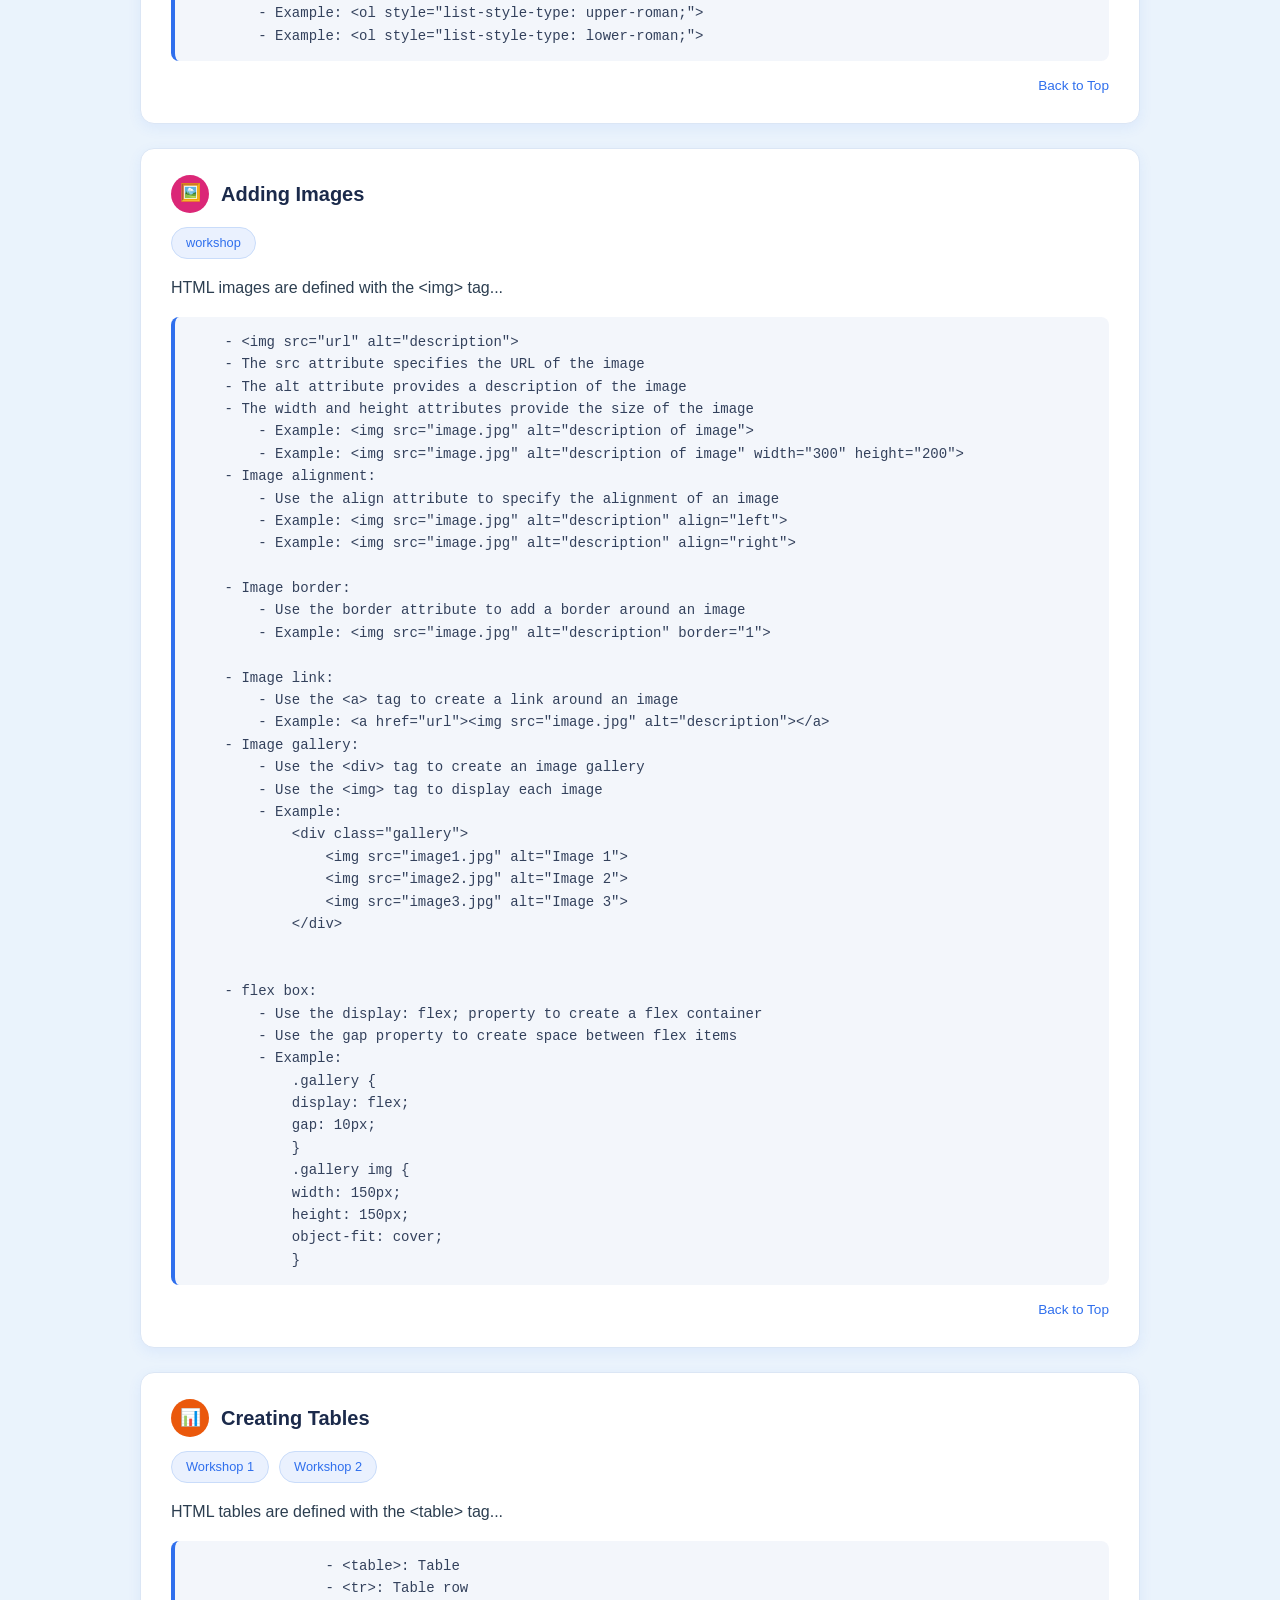
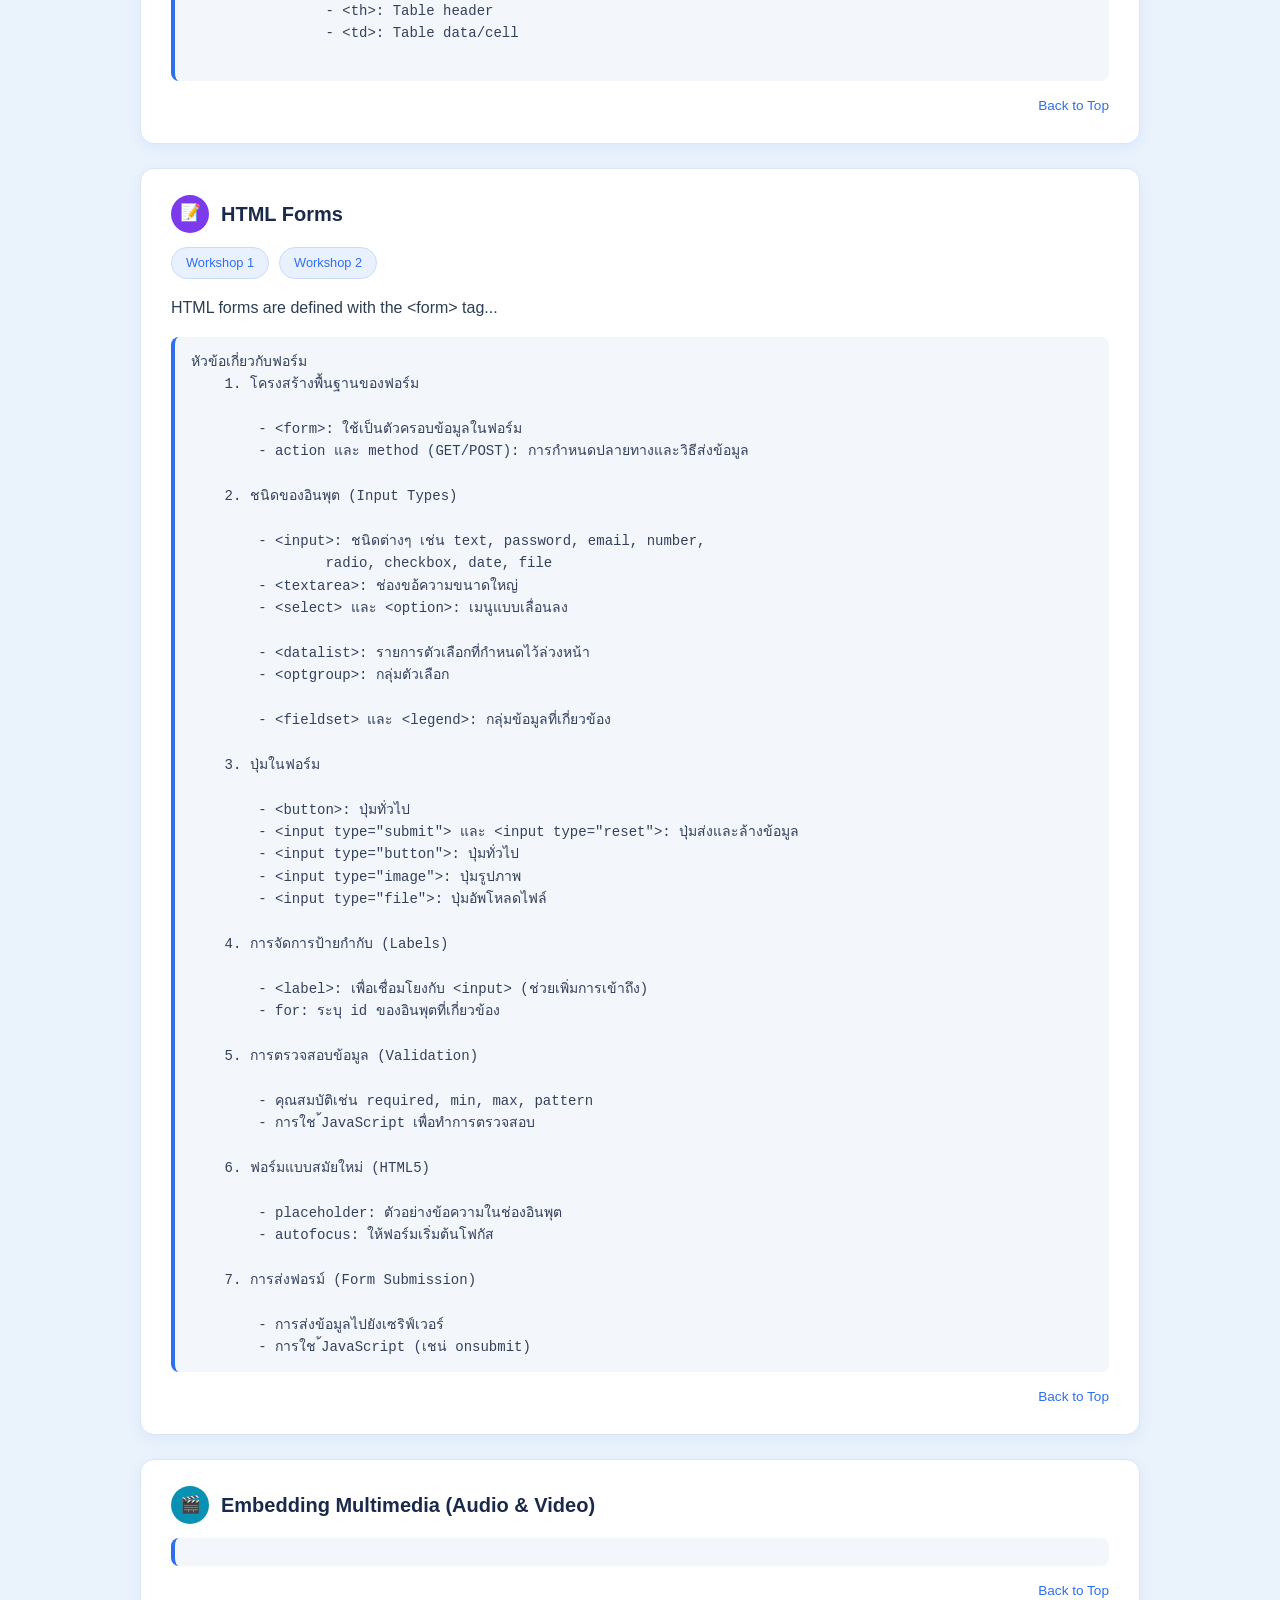
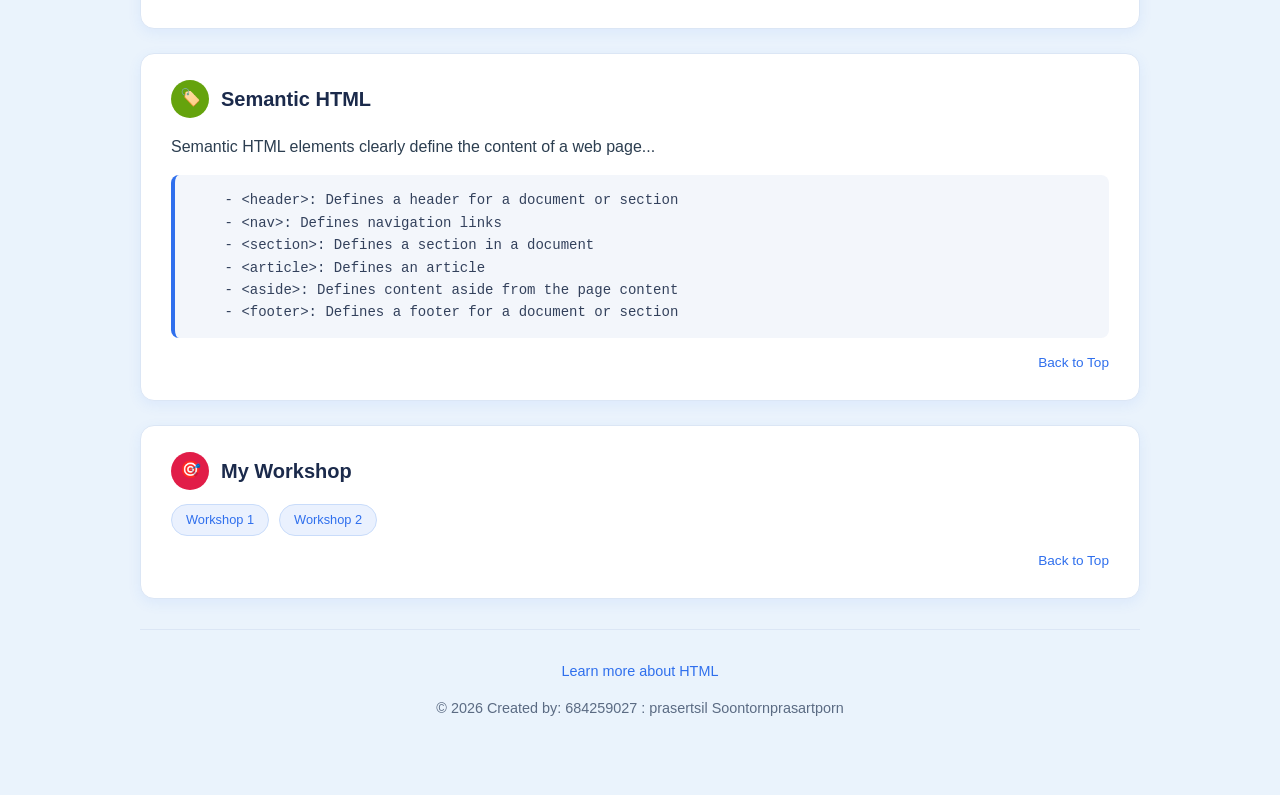
==== commit a6551122: "progress update" ====
--- a/index.html
+++ b/index.html
@@ -10,84 +10,292 @@
         html {
             scroll-behavior: smooth; /* เลื่อนหน้าจอแบบนุ่มนวล */
         }
-        
+
         body {
-            font-family: Arial, Helvetica, sans-serif;
-            background-color: rgb(245, 211, 100);
-            margin: 50px 50px 50px 50px;
-            scroll-behavior: smooth;
-
-            line-height: 1.5;  /* ระยะห่างระหว่างบรรทัด */
-        }
-
-        
-
-        h1 { color: rgb(255, 0, 128);
-        text-align: center;
-        }
-
-        h2 { color: rgb(255, 0, 128);
-        }
-
-        h3 { color: rgb(0, 125, 241);
+            font-family: "Segoe UI", Tahoma, Arial, Helvetica, sans-serif;
+            background-color: #eaf3fc;
+            color: #2c3e50;
+            margin: 0;
+            line-height: 1.6;
+        }
+
+        /* ---------- Top header bar ---------- */
+        .site-header{
+            background: linear-gradient(120deg, #3b6fed, #1d4fd6);
+            color: #ffffff;
+            padding: 22px 50px;
+            display: flex;
+            align-items: center;
+            justify-content: space-between;
+        }
+
+        .site-header .logo-box{
+            display: flex;
+            align-items: center;
+            gap: 14px;
+        }
+
+        .site-header .logo-icon{
+            width: 46px;
+            height: 46px;
+            background: rgba(255,255,255,0.15);
+            border: 1px solid rgba(255,255,255,0.4);
+            border-radius: 10px;
+            display: flex;
+            align-items: center;
+            justify-content: center;
+            font-weight: bold;
+            font-size: 18px;
+        }
+
+        .site-header .titles h1{
+            margin: 0;
+            font-size: 1.3rem;
+        }
+
+        .site-header .titles p{
+            margin: 2px 0 0;
+            font-size: 0.85rem;
+            color: #dbe7ff;
+        }
+
+        .site-header .student-id{
+            font-size: 0.85rem;
+            color: #dbe7ff;
+        }
+
+        /* ---------- Hero ---------- */
+        .hero{
+            padding: 46px 50px 30px;
+            display: flex;
+            align-items: center;
+            gap: 26px;
+            max-width: 1000px;
+            margin: 0 auto;
+        }
+
+        .hero-icon{
+            flex-shrink: 0;
+            width: 78px;
+            height: 78px;
+            background: #2f6fed;
+            border-radius: 18px;
+            color: #ffffff;
+            font-size: 1.7rem;
+            font-weight: bold;
+            display: flex;
+            align-items: center;
+            justify-content: center;
+            box-shadow: 0 8px 18px rgba(47,111,237,0.35);
+        }
+
+        h1 {
+            color: #1b2a4b;
+            font-size: 2rem;
+            margin: 0 0 8px;
+        }
+
+        .hero p{
+            color: #5b6b83;
+            margin: 0;
+        }
+
+        /* ---------- Topic quick-jump grid (upgraded from small pills to boxed tiles) ---------- */
+        .topic-grid{
+            max-width: 1000px;
+            margin: 0 auto 30px;
+            padding: 0 50px;
+            display: grid;
+            grid-template-columns: repeat(auto-fit, minmax(210px, 1fr));
+            gap: 12px;
+        }
+
+        .topic-grid a{
+            display: block;
+            background: #ffffff;
+            border: 1px solid #c9dcfa;
+            border-radius: 10px;
+            padding: 14px 16px;
+            color: #1b2a4b;
+            font-weight: bold;
+            font-size: 0.95rem;
+            box-shadow: 0 3px 8px rgba(47,111,237,0.06);
+        }
+
+        .topic-grid a:hover{
+            background: #2f6fed;
+            color: #ffffff;
+            text-decoration: none;
+        }
+
+        /* ---------- Content ---------- */
+        main{
+            max-width: 1000px;
+            margin: 0 auto;
+            padding: 0 50px 60px;
+        }
+
+        .card{
+            background: #ffffff;
+            border: 1px solid #dbe6f5;
+            border-radius: 14px;
+            box-shadow: 0 4px 14px rgba(47,111,237,0.08);
+            padding: 26px 30px;
+            margin-bottom: 24px;
+        }
+
+        .card-head{
+            display: flex;
+            align-items: center;
+            gap: 12px;
+            margin-bottom: 14px;
+        }
+
+        .icon-circle{
+            width: 38px;
+            height: 38px;
+            border-radius: 50%;
+            display: flex;
+            align-items: center;
+            justify-content: center;
+            font-size: 1.05rem;
+            color: #ffffff;
+            flex-shrink: 0;
+        }
+
+        /* สีของแต่ละไอคอน แยกเป็นคลาสของตัวเอง */
+        .icon-intro     { background-color: rgb(47, 111, 237); }
+        .icon-structure { background-color: rgb(99, 102, 241); }
+        .icon-heading   { background-color: rgb(22, 163, 74); }
+        .icon-paragraph { background-color: rgb(245, 158, 11); }
+        .icon-format    { background-color: rgb(147, 51, 234); }
+        .icon-links     { background-color: rgb(14, 165, 233); }
+        .icon-lists     { background-color: rgb(20, 184, 166); }
+        .icon-images    { background-color: rgb(219, 39, 119); }
+        .icon-tables    { background-color: rgb(234, 88, 12); }
+        .icon-forms     { background-color: rgb(124, 58, 237); }
+        .icon-media     { background-color: rgb(8, 145, 178); }
+        .icon-semantic  { background-color: rgb(101, 163, 13); }
+        .icon-workshop  { background-color: rgb(225, 29, 72); }
+
+        h2 {
+            color: #1b2a4b;
+            font-size: 1.25rem;
+            margin: 0;
+        }
+
+        h3 {
+            color: #2f6fed;
             font-size: 14px;
+            margin: 0 0 12px;
         }
 
         pre {
-            background-color: rgb(255, 145, 0);
-            padding: 10px;
-            border-left: 4px solid rgb(230, 34, 8);
-
+            background-color: #f3f6fb;
+            color: #33415c;
+            padding: 14px 16px;
+            border-left: 4px solid #2f6fed;
+            border-radius: 8px;
             white-space: pre-wrap;
-            font-size: 16px ;
-        }
-
+            font-family: Consolas, "Courier New", monospace;
+            font-size: 14px;
+        }
 
         a {
-            text-decoration: none;     /* จะให้มีขีดเส้นใต้หรือไม่ underlineมี */
-        }
-        a:hover{        /* ถ้าจะให้มีสีตอนจะเลือก */
-            color: red;
+            color: #2f6fed;
+            text-decoration: none;
+        }
+        a:hover{
+            color: #f59e0b;
             text-decoration: underline;
         }
 
-        .text-center{     /* . คือการสร้างตัวแปร */
+        .text-center{
             text-align: center;
         }
 
-
+        .back-top{
+            display: block;
+            text-align: right;
+            margin-top: 14px;
+            font-size: 0.85rem;
+        }
+
+        .workshop-badges{
+            display: flex;
+            gap: 10px;
+            flex-wrap: wrap;
+            margin-bottom: 14px;
+        }
+
+        .workshop-badges span, .workshop-badges a{
+            font-size: 0.8rem;
+            padding: 5px 14px;
+            border-radius: 999px;
+            background: #eaf1fe;
+            color: #2f6fed;
+            border: 1px solid #c9dcfa;
+        }
+
+        .workshop-badges a:hover{ background: #2f6fed; color: #fff; text-decoration: none; }
+
+        ul, ol{ padding-left: 22px; }
+
+        hr{ border: none; border-top: 1px solid #dbe6f5; margin: 30px 0; }
+
+        footer{
+            color: #5b6b83;
+            font-size: 0.9rem;
+        }
     </style>
 
 </head>
 <body>
-    <h1 id="top">HTML Tutorial</h1>
-    <hr>
-    <p>Welcome to the HTML tutorial. Click on the topics below to start learning:</p>
-
-    <!-- Topics -->
-    <h2>Topics</h2>
-    <ul>
-        <li><a href="#Introduction">Introduction to HTML</a></li>
-        <li><a href="#Structure">HTML Document Structure</a></li>
-        <li><a href="#Heading">Heading</a></li>
-        <li><a href="#Paragraph">Paragraph</a></li>
-        <li><a href="#TextFormatting">Text Formatting</a></li>
-        <li><a href="#Creating Links">Creating Links</a></li>
-        <li><a href="#Lists">Lists (Ordered and Unordered)</a></li>
-        <li><a href="#Adding Images">Adding Images</a></li>
-        <li><a href="#Creating Tables">Creating Tables</a></li>
-        <li><a href="#HTML Forms">HTML Forms</a></li>
-        <li><a href="#Embedding Multimedia">Embedding Multimedia (Audio & Video)</a></li>
-        <li><a href="#Semantic HTML">Semantic HTML</a></li>
-        <li><a href="#My Workshop">My Workshop</a></li>
-    </ul>
-    <hr>
-    
-    
-    <!-- Content Introduction -->
-    
-    <h2 id="Introduction">Introduction to HTML</h2>
-    <Pre>
+
+    <header class="site-header">
+        <div class="logo-box">
+            <div class="logo-icon">&lt;/&gt;</div>
+            <div class="titles">
+                <h1>HTML Tutorial</h1>
+                <p>Basic Web Development</p>
+            </div>
+        </div>
+        <div class="student-id">684259027</div>
+    </header>
+
+    <div class="hero" id="top">
+        <div class="hero-icon">&lt;/&gt;</div>
+        <div>
+            <h1>HTML Tutorial</h1>
+            <p>Welcome to the HTML tutorial. Click on the topics below to start learning:</p>
+        </div>
+    </div>
+
+    <div class="topic-grid">
+        <a href="#Introduction">Introduction to HTML</a>
+        <a href="#Structure">HTML Document Structure</a>
+        <a href="#Heading">Heading</a>
+        <a href="#Paragraph">Paragraph</a>
+        <a href="#TextFormatting">Text Formatting</a>
+        <a href="#Creating Links">Creating Links</a>
+        <a href="#Lists">Lists</a>
+        <a href="#Adding Images">Adding Images</a>
+        <a href="#Creating Tables">Creating Tables</a>
+        <a href="#HTML Forms">HTML Forms</a>
+        <a href="#Embedding Multimedia">Embedding Multimedia</a>
+        <a href="#Semantic HTML">Semantic HTML</a>
+        <a href="#My Workshop">My Workshop</a>
+    </div>
+
+    <main>
+
+        <!-- Content Introduction -->
+        <div class="card" id="Introduction">
+            <div class="card-head">
+                <div class="icon-circle icon-intro">📘</div>
+                <h2>Introduction to HTML</h2>
+            </div>
+            <pre>
 - HTML stands for Hyper Text Markup Language
 - HTML is the standard markup language for creating Web pages
 - HTML describes the structure of a Web page
@@ -97,18 +305,18 @@
 - HTML tags label pieces of content such as "heading", "paragraph", "table", and so on
 - Browsers do not display the HTML tags, but use them to render the content of the page
 - HTML can embed programs written in a scripting language such as JavaScript, which affects the behavior and content of web pages
-- HTML is not a programming language, but a markup language </Pre>
-    
-    <a href="#top">Back to Top</a>
-
-    
-    
-    <!-- Content Structure-->
-        
-    
-    <h2 id="Structure">HTML Document Structure</h2>
-        <p>An HTML document has the following basic structure...</p>
-    <Pre>
+- HTML is not a programming language, but a markup language </pre>
+            <a class="back-top" href="#top">Back to Top</a>
+        </div>
+
+        <!-- Content Structure-->
+        <div class="card" id="Structure">
+            <div class="card-head">
+                <div class="icon-circle icon-structure">🏗️</div>
+                <h2>HTML Document Structure</h2>
+            </div>
+            <p>An HTML document has the following basic structure...</p>
+            <pre>
 คำอธิบาย:
     &lt;!DOCTYPE html&gt;: ระบุว่าเป็นเอกสาร HTML5
     &lt;html&gt;: เป็นรากของเอกสาร HTML ทั้งหมด
@@ -121,42 +329,54 @@
     แอตทริบิวต์ (Attributes): คุณสมบัติของแท็ก
     - ใช้เพื่อกำหนดคุณสมบัติเพิ่มเติม เช่น href, src, width, height
 ตัวอย่าง: &lt;h1&gt;Hello, World!&lt;/h1&gt;
-    &lt;img src="image.jpg" alt="A description of the image"&gt; </Pre>
-    
-    <a href="#top">Back to Top</a>
-
-<!-- Heading -->
-    <h2 id="Heading">Heading</h2>
-    <h3>workshop</h3>
-    <p>HTML headings are defined with the &lt;h1&lt; to &lt;h6&lt; tags...</p>
-    <a href="w03-01heading.html">Workshop 1</a>
-    <a href="w03-02heading.html">| Workshop 2</a>
-        <pre>
+    &lt;img src="image.jpg" alt="A description of the image"&gt; </pre>
+            <a class="back-top" href="#top">Back to Top</a>
+        </div>
+
+        <!-- Heading -->
+        <div class="card" id="Heading">
+            <div class="card-head">
+                <div class="icon-circle icon-heading">🔤</div>
+                <h2>Heading</h2>
+            </div>
+            <div class="workshop-badges">
+                <a href="w03-01heading.html">Workshop 1</a>
+                <a href="w03-02heading.html">Workshop 2</a>
+            </div>
+            <p>HTML headings are defined with the &lt;h1&lt; to &lt;h6&lt; tags...</p>
+            <pre>
     - &lt;h1&gt;: Heading 1
     - &lt;h2&gt;: Heading 2
     - &lt;h3&gt;: Heading 3
     - &lt;h4&gt;: Heading 4
     - &lt;h5&gt;: Heading 5
     - &lt;h6&gt;: Heading 6</pre>
-    
-    <a href="">Back to Top</a>
-
-
-<!-- Paragraph -->
-    <h2 id="Paragraph">Paragraph</h2>
-    <P>workshop</P>
-    <P>HTML paragraphs are defined with the &lt;p&gt; tag...</P>
-    <pre>- &lt;p&gt;: Paragraph</pre>
-    <a href="">Back to Top</a>
-
-
-
-
-<!-- Text Formatting -->
-    <h2 id="TextFormatting">Text Formatting</h2>
-    <h3><a href="W04-01-formating.html">workshop</a></h3>
-    <p>HTML provides various elements to format text...</p>
-    <pre>
+            <a class="back-top" href="#top">Back to Top</a>
+        </div>
+
+        <!-- Paragraph -->
+        <div class="card" id="Paragraph">
+            <div class="card-head">
+                <div class="icon-circle icon-paragraph">✏️</div>
+                <h2>Paragraph</h2>
+            </div>
+            <div class="workshop-badges"><span>workshop</span></div>
+            <p>HTML paragraphs are defined with the &lt;p&gt; tag...</p>
+            <pre>- &lt;p&gt;: Paragraph</pre>
+            <a class="back-top" href="#top">Back to Top</a>
+        </div>
+
+        <!-- Text Formatting -->
+        <div class="card" id="TextFormatting">
+            <div class="card-head">
+                <div class="icon-circle icon-format">🎨</div>
+                <h2>Text Formatting</h2>
+            </div>
+            <div class="workshop-badges">
+                <a href="W04-01-formating.html">workshop</a>
+            </div>
+            <p>HTML provides various elements to format text...</p>
+            <pre>
     - &lt;h1&gt; to &lt;h6&gt;: Headings
     - &lt;p&gt;: Paragraph
     - &lt;pre&gt;: Preformatted text
@@ -166,8 +386,8 @@
     - &lt;em&gt;: Emphasized text
     - &lt;u&gt;: Underline text
     - &lt;ins&gt;: Inserted text
-    
-    
+
+
     - &lt;del&gt;: Deleted text
     - &lt;s&gt;: Strikethrough text
     - &lt;strike&gt;: Strikethrough text
@@ -179,14 +399,20 @@
     - &lt;blockquote&gt;: Block quotation
     - &lt;q&gt;: Inline quotation
     - &lt;code&gt;: Code snippet</pre>
-    <a href="">Back to Top</a>
-
-
-<!-- Creating Links -->
-    <h2 id="Creating Links">Creating Links</h2>
-    <h3><a href="W06_01_link-image.html">workshop</a></h3>
-    <p>HTML links are defined with the &lt;a&gt; tag...</p>
-    <pre>
+            <a class="back-top" href="#top">Back to Top</a>
+        </div>
+
+        <!-- Creating Links -->
+        <div class="card" id="Creating Links">
+            <div class="card-head">
+                <div class="icon-circle icon-links">🔗</div>
+                <h2>Creating Links</h2>
+            </div>
+            <div class="workshop-badges">
+                <a href="W06_01_link-image.html">workshop</a>
+            </div>
+            <p>HTML links are defined with the &lt;a&gt; tag...</p>
+            <pre>
 - &lt;a href="url" target=""&gt;Link text&lt;/a&gt;
 - The href attribute specifies the URL of the page the link goes to
 - The target attribute specifies where to open the linked document
@@ -208,15 +434,18 @@
 - Download links:
     - Use the download attribute to create a download link
     - Example: &lt;a href="file.txt" download&gt;Download Text File&lt;/a&gt;</pre>
-    <a href="">Back to Top</a>
-
-
-
-<!-- Lists -->
-    <h2 id="Lists">Lists (Ordered and Unordered)</h2>
-    <h3>workshop</h3>
-    <p>HTML lists are defined with the &lt;ul&gt;, &lt;ol&gt;, and &lt;li&gt; tags...</p>
-    <pre>
+            <a class="back-top" href="#top">Back to Top</a>
+        </div>
+
+        <!-- Lists -->
+        <div class="card" id="Lists">
+            <div class="card-head">
+                <div class="icon-circle icon-lists">📋</div>
+                <h2>Lists (Ordered and Unordered)</h2>
+            </div>
+            <div class="workshop-badges"><span>workshop</span></div>
+            <p>HTML lists are defined with the &lt;ul&gt;, &lt;ol&gt;, and &lt;li&gt; tags...</p>
+            <pre>
     - &lt;ul&gt;: Unordered list
     - &lt;ol&gt;: Ordered list
     - &lt;li&gt;: List item
@@ -257,15 +486,18 @@
         - Example: &lt;ol style="list-style-type: lower-alpha;"&gt;
         - Example: &lt;ol style="list-style-type: upper-roman;"&gt;
         - Example: &lt;ol style="list-style-type: lower-roman;"&gt;</pre>
-    <a href="">Back to Top</a>
-
-
-
-<!-- Adding Images -->
-    <h2 id="Adding Images">Adding Images</h2>
-    <h3>workshop</h3>
-    <p>HTML images are defined with the &lt;img&gt; tag...</p>
-    <pre>
+            <a class="back-top" href="#top">Back to Top</a>
+        </div>
+
+        <!-- Adding Images -->
+        <div class="card" id="Adding Images">
+            <div class="card-head">
+                <div class="icon-circle icon-images">🖼️</div>
+                <h2>Adding Images</h2>
+            </div>
+            <div class="workshop-badges"><span>workshop</span></div>
+            <p>HTML images are defined with the &lt;img&gt; tag...</p>
+            <pre>
     - &lt;img src="url" alt="description"&gt;
     - The src attribute specifies the URL of the image
     - The alt attribute provides a description of the image
@@ -308,30 +540,37 @@
             height: 150px;
             object-fit: cover;
             }</pre>
-    <a href="">Back to Top</a>
-
-                                        
-
-<!-- Creating Tables -->
-    <h2 id="Creating Tables">Creating Tables</h2>
-    <h3>Workshop 1
-Workshop 2</h3>
-    <p>HTML tables are defined with the &lt;table&gt; tag...</p>
-    <pre>
-    - &lt;table&gt;: Table
-    - &lt;tr&gt;: Table row
-    - &lt;th&gt;: Table header
-    - &lt;td&gt;: Table data/cell</pre>
-    <a href="">Back to Top</a>
-
-
-
-<!-- HTML Forms -->
-    <h2 id="HTML Forms">HTML Forms</h2>
-    <h3>Workshop 1
-Workshop 2</h3>
-    <p>HTML forms are defined with the &lt;form&gt; tag...</p>
-    <pre>หัวข้อเกี่ยวกับฟอร์ม
+            <a class="back-top" href="#top">Back to Top</a>
+        </div>
+
+        <!-- Creating Tables -->
+        <div class="card" id="Creating Tables">
+            <div class="card-head">
+                <div class="icon-circle icon-tables">📊</div>
+                <h2>Creating Tables</h2>
+            </div>
+            <div class="workshop-badges"><span>Workshop 1</span>
+                <span>Workshop 2</span>
+            </div>
+            <p>HTML tables are defined with the &lt;table&gt; tag...</p>
+            <pre>
+                - &lt;table&gt;: Table
+                - &lt;tr&gt;: Table row
+                - &lt;th&gt;: Table header
+                - &lt;td&gt;: Table data/cell
+            </pre>
+            <a class="back-top" href="#top">Back to Top</a>
+        </div>
+
+        <!-- HTML Forms -->
+        <div class="card" id="HTML Forms">
+            <div class="card-head">
+                <div class="icon-circle icon-forms">📝</div>
+                <h2>HTML Forms</h2>
+            </div>
+            <div class="workshop-badges"><span>Workshop 1</span><span>Workshop 2</span></div>
+            <p>HTML forms are defined with the &lt;form&gt; tag...</p>
+            <pre>หัวข้อเกี่ยวกับฟอร์ม
     1. โครงสร้างพื้นฐานของฟอร์ม
 
         - &lt;form>: ใช้เป็นตัวครอบข้อมูลในฟอร์ม
@@ -348,7 +587,7 @@
         - &lt;optgroup>: กลุ่มตัวเลือก
 
         - &lt;fieldset> และ &lt;legend>: กลุ่มข้อมูลที่เกี่ยวข้อง
-    
+
     3. ปุ่มในฟอร์ม
 
         - &lt;button>: ปุ่มทั่วไป
@@ -376,40 +615,53 @@
 
         - การส่งข้อมูลไปยังเซริฟ์เวอร์
         - การใช ้JavaScript (เชน่ onsubmit)</pre>
-    <a href="">Back to Top</a>
-
-
-<!-- Embedding Multimedia -->
-    <h2 id="Embedding Multimedia">Embedding Multimedia (Audio & Video)</h2>
-    <pre></pre>
-    <a href="">Back to Top</a>
-
-
-
-
-<!-- Semantic HTML -->
-    <h2 id="Semantic HTML">Semantic HTML</h2>
-    <p>Semantic HTML elements clearly define the content of a web page...</p>
-    <pre>
+            <a class="back-top" href="#top">Back to Top</a>
+        </div>
+
+        <!-- Embedding Multimedia -->
+        <div class="card" id="Embedding Multimedia">
+            <div class="card-head">
+                <div class="icon-circle icon-media">🎬</div>
+                <h2>Embedding Multimedia (Audio & Video)</h2>
+            </div>
+            <pre></pre>
+            <a class="back-top" href="#top">Back to Top</a>
+        </div>
+
+        <!-- Semantic HTML -->
+        <div class="card" id="Semantic HTML">
+            <div class="card-head">
+                <div class="icon-circle icon-semantic">🏷️</div>
+                <h2>Semantic HTML</h2>
+            </div>
+            <p>Semantic HTML elements clearly define the content of a web page...</p>
+            <pre>
     - &lt;header&gt;: Defines a header for a document or section
     - &lt;nav&gt;: Defines navigation links
     - &lt;section&gt;: Defines a section in a document
     - &lt;article&gt;: Defines an article
     - &lt;aside&gt;: Defines content aside from the page content
     - &lt;footer&gt;: Defines a footer for a document or section</pre>
-    <a href="">Back to Top</a>
-
-<!-- My Workshop -->
-    <h2 id="My Workshop">My Workshop</h2>
-    <ul><li>Workshop 1</li><li>Workshop 2</li></ul>
-    <a href="">Back to Top</a>
-
-    <hr>
-    <div class="text-center">
-        <a href="https://www.w3schools.com/html/default.asp">Learn more about HTML </a>
-        <p >&copy; 2026 Created by: 684259027 : prasertsil Soontornprasartporn</p>
-    </div>
-
-
-    </body>
-        </html>+            <a class="back-top" href="#top">Back to Top</a>
+        </div>
+
+        <!-- My Workshop -->
+        <div class="card" id="My Workshop">
+            <div class="card-head">
+                <div class="icon-circle icon-workshop">🎯</div>
+                <h2>My Workshop</h2>
+            </div>
+            <div class="workshop-badges"><span>Workshop 1</span><span>Workshop 2</span></div>
+            <a class="back-top" href="#top">Back to Top</a>
+        </div>
+
+        <hr>
+        <footer class="text-center">
+            <a href="https://www.w3schools.com/html/default.asp">Learn more about HTML</a>
+            <p>&copy; 2026 Created by: 684259027 : prasertsil Soontornprasartporn</p>
+        </footer>
+
+    </main>
+
+</body>
+</html>
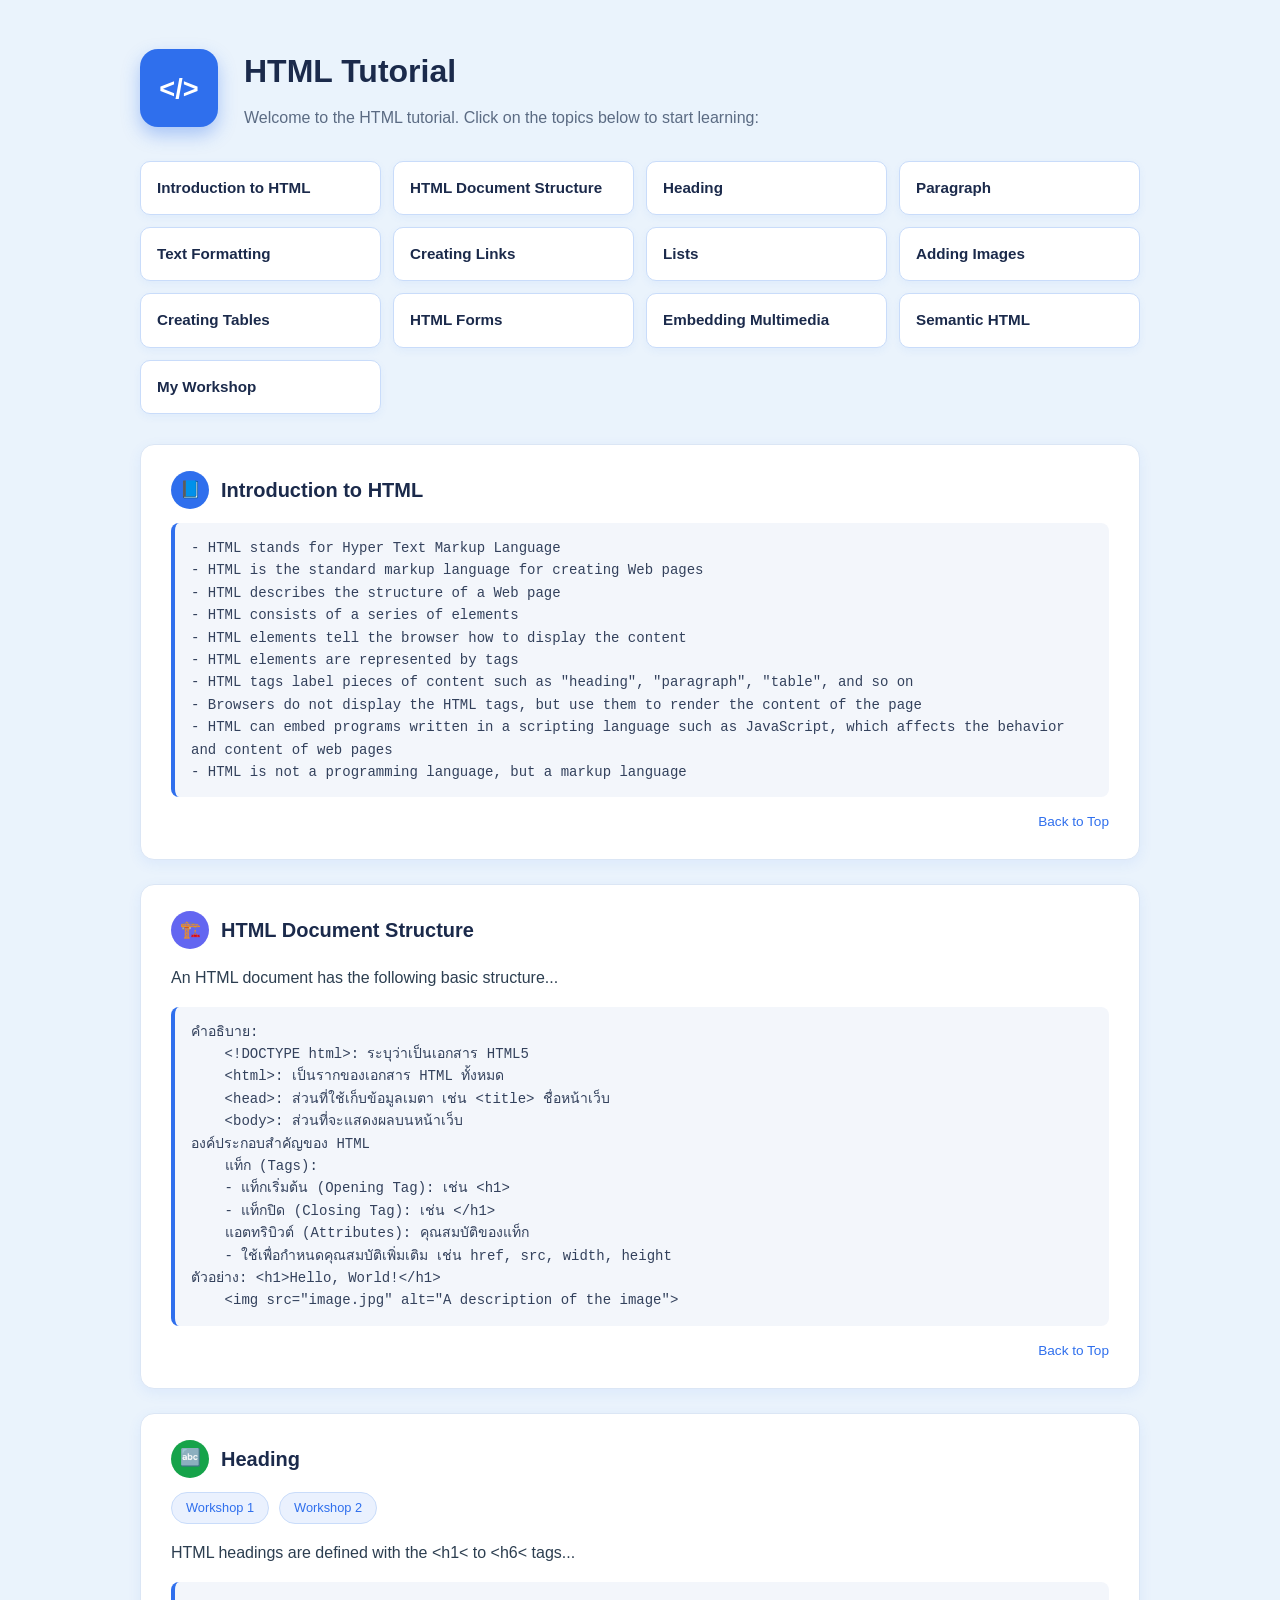
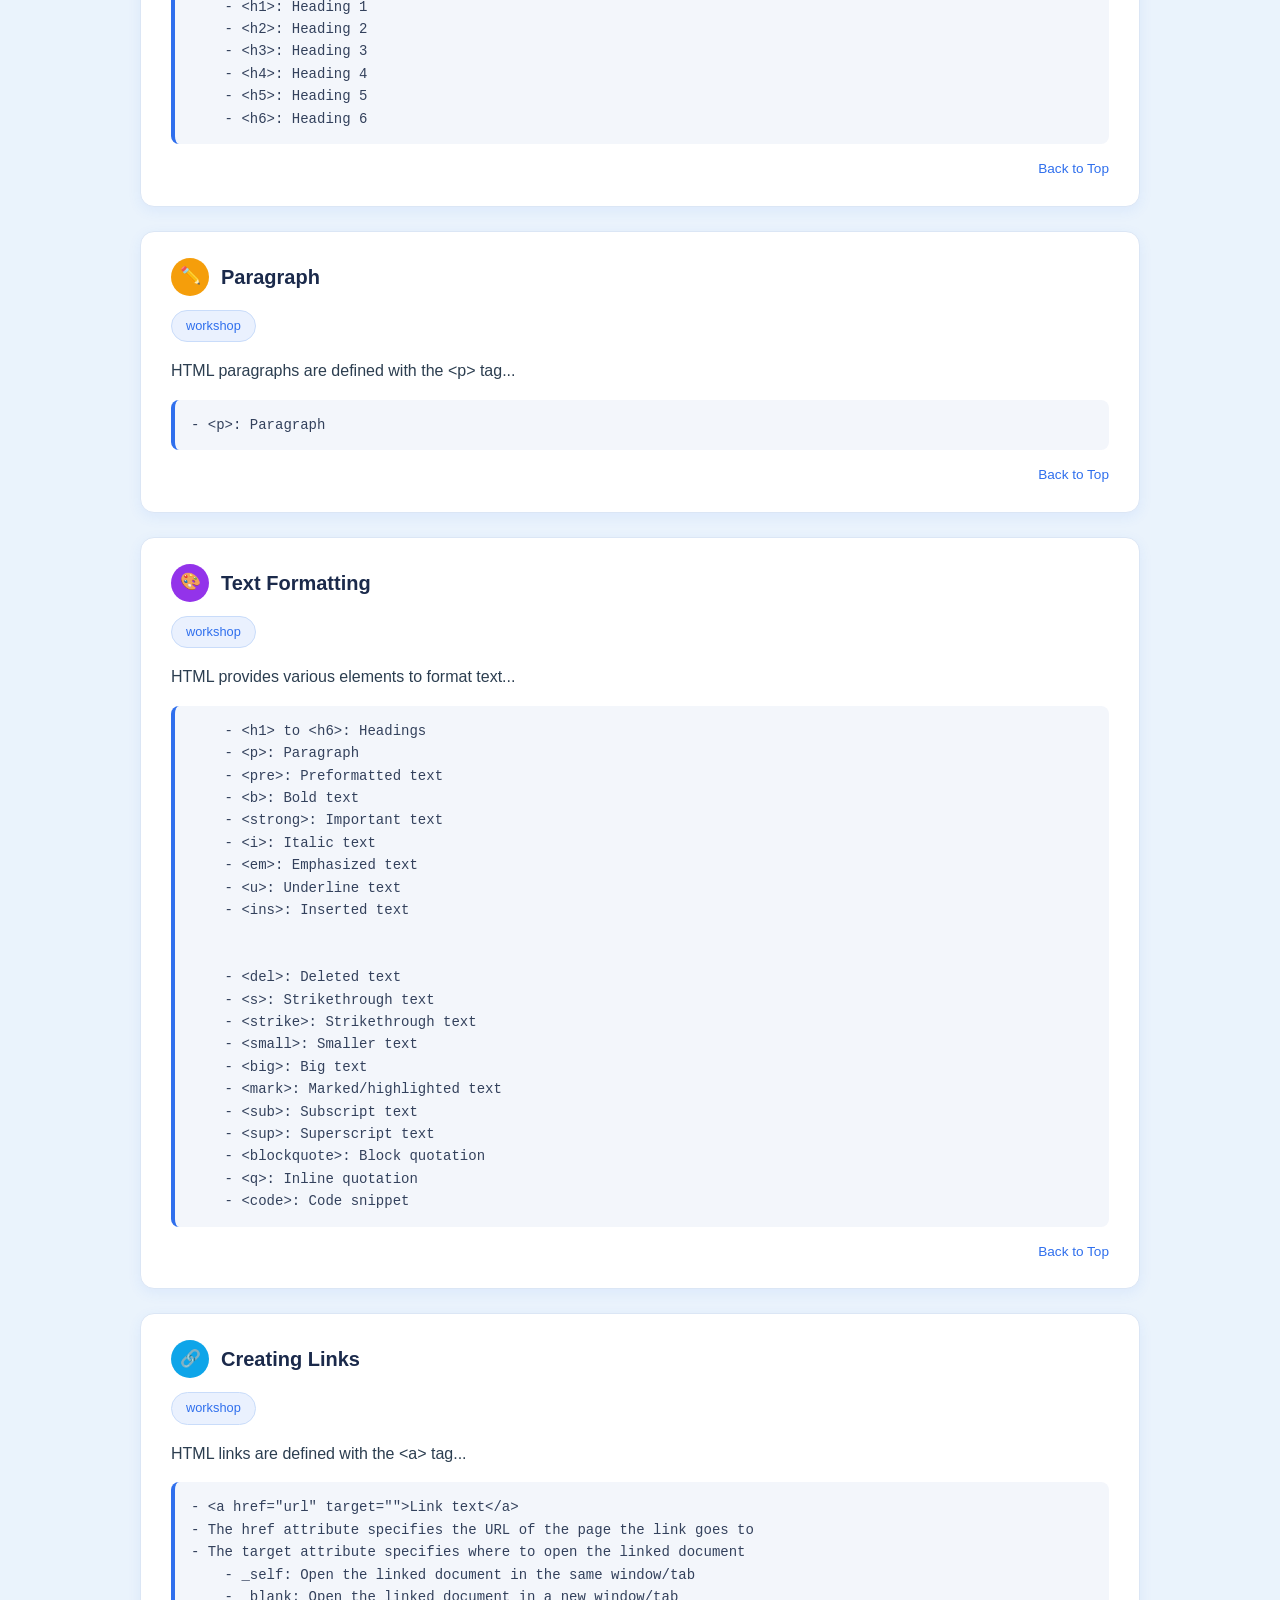
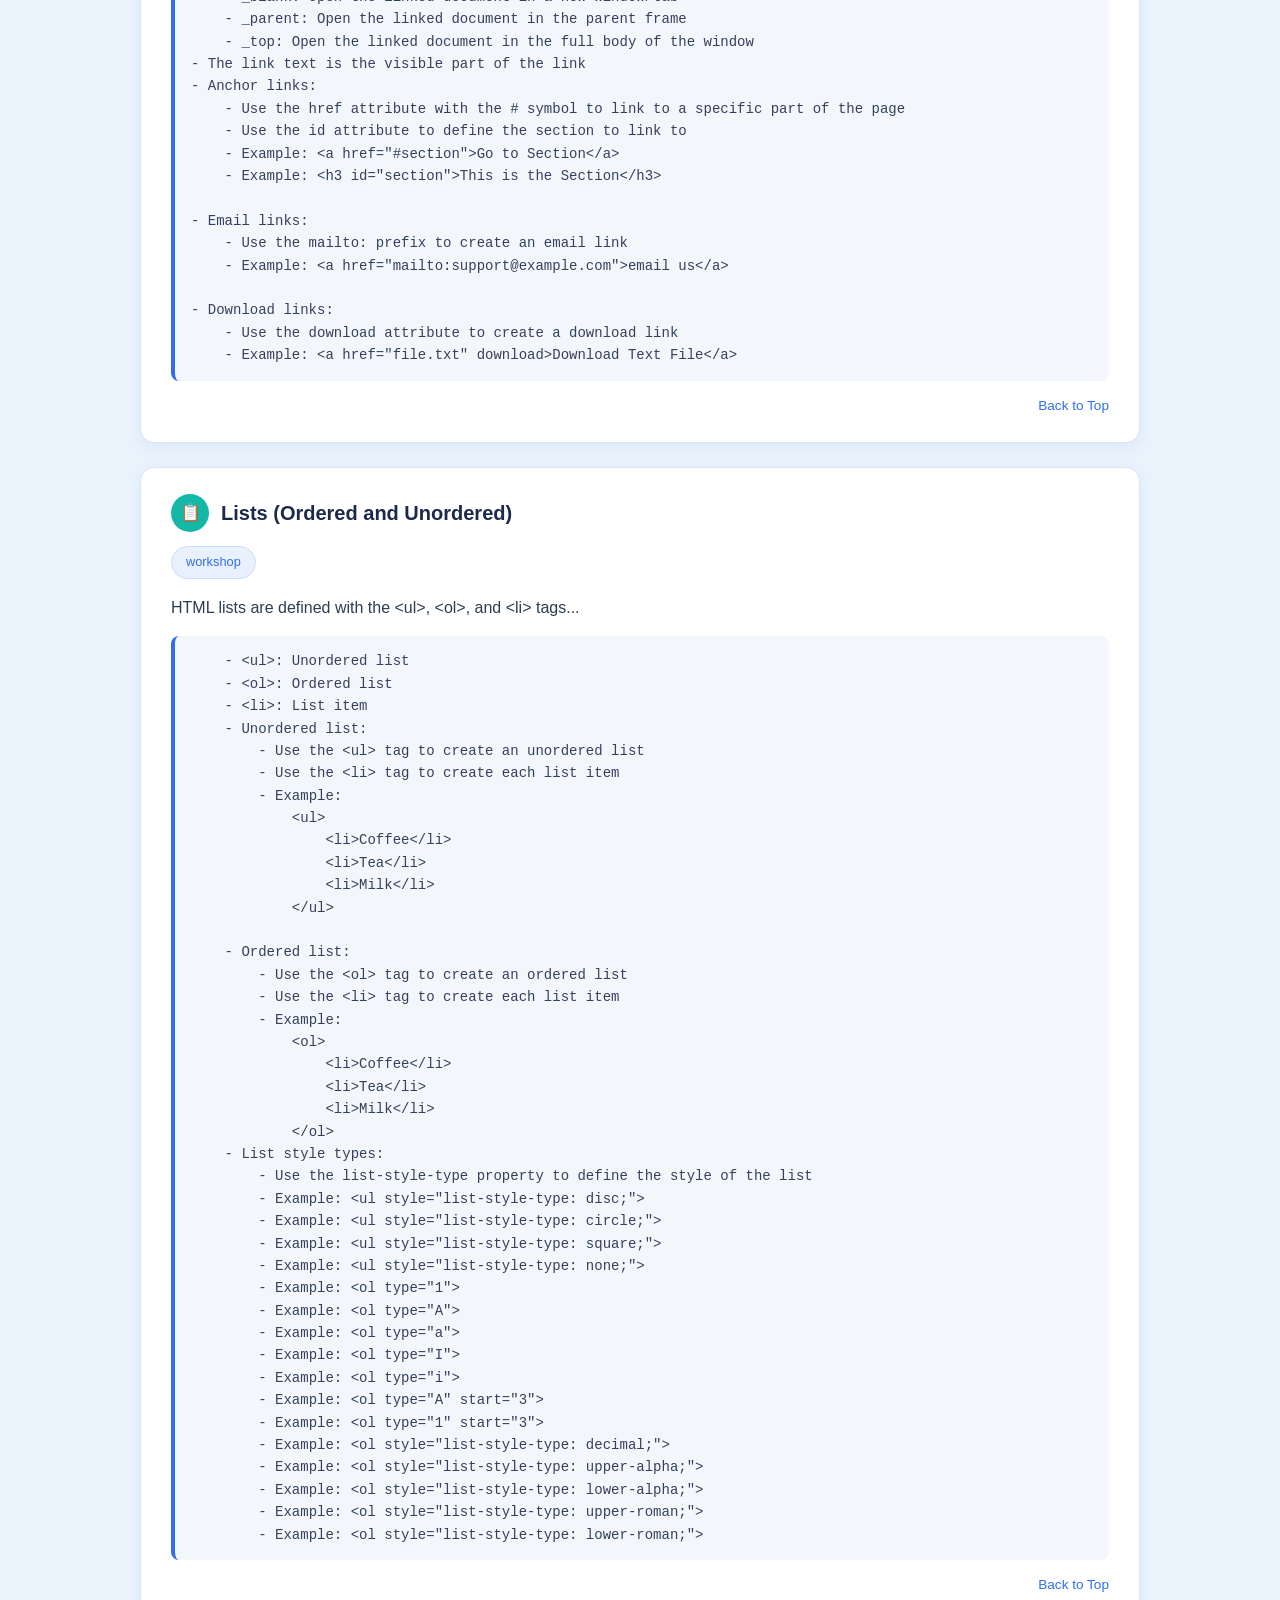
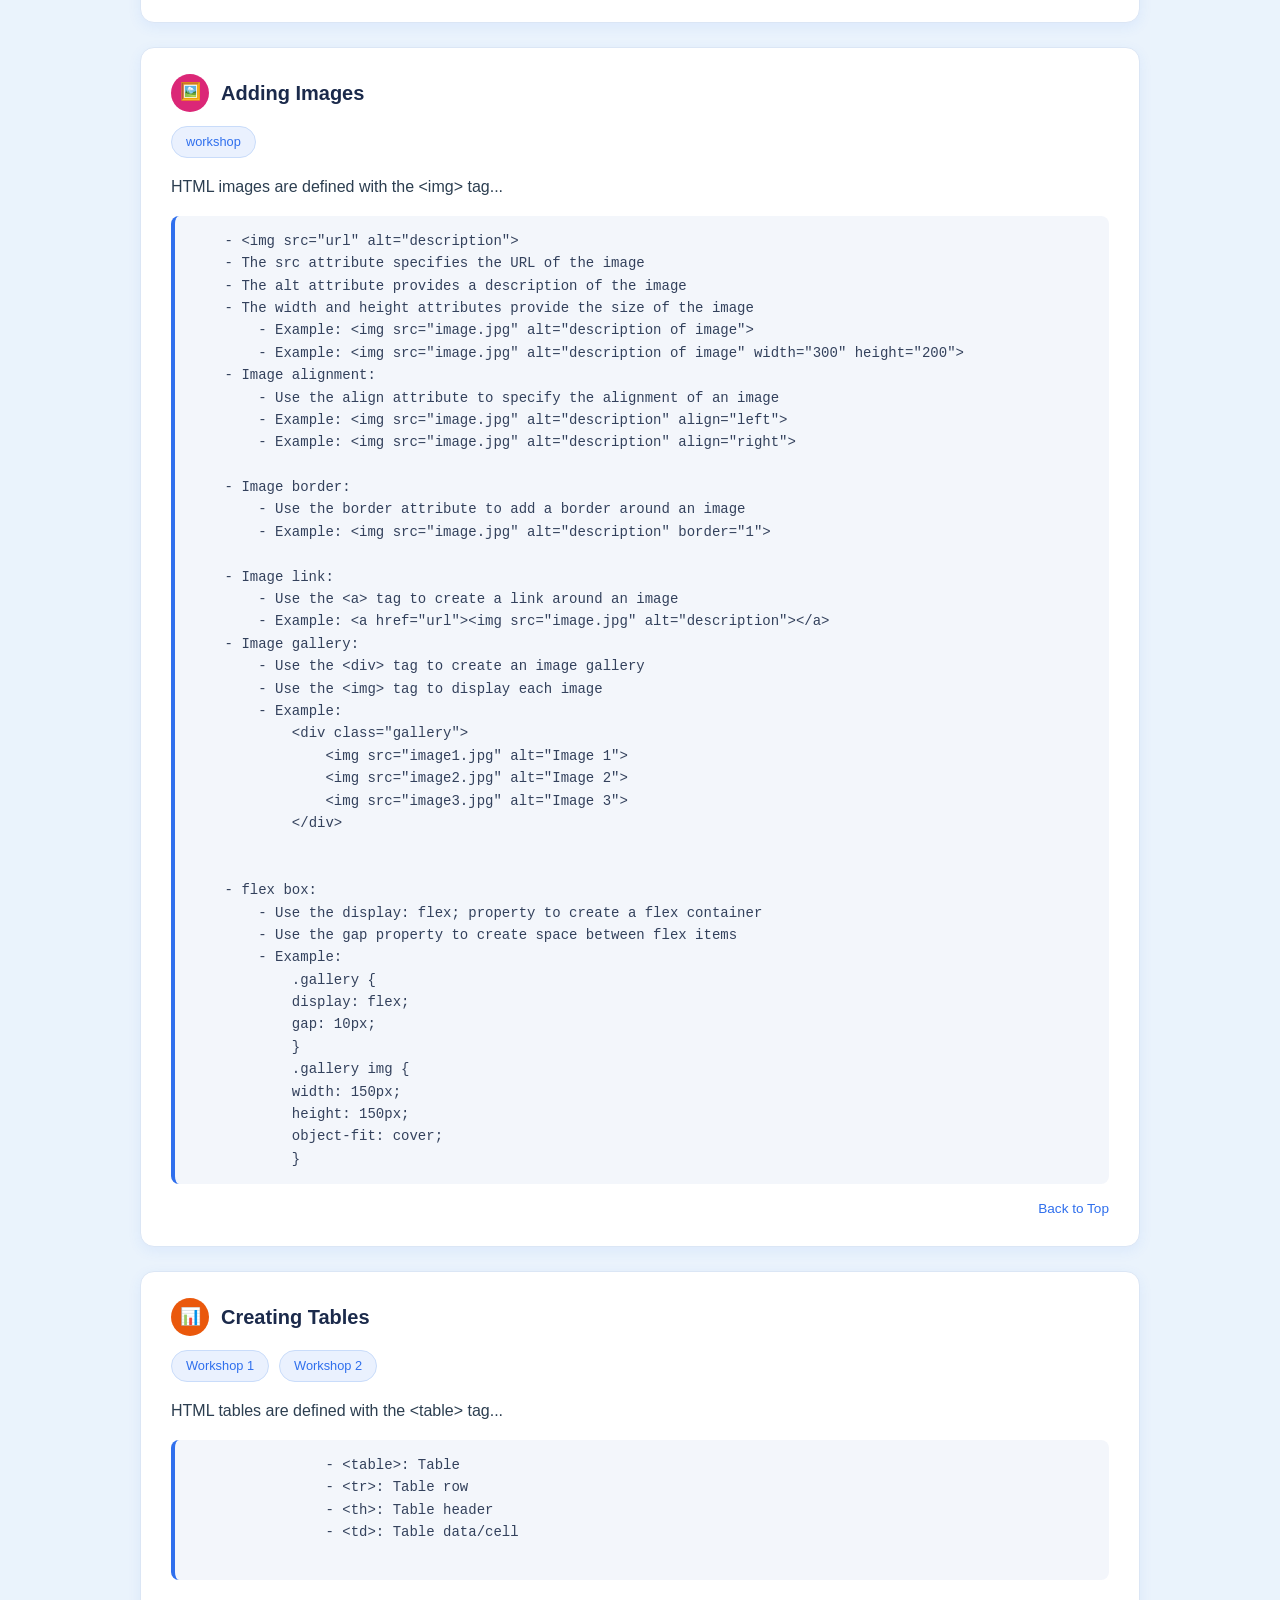
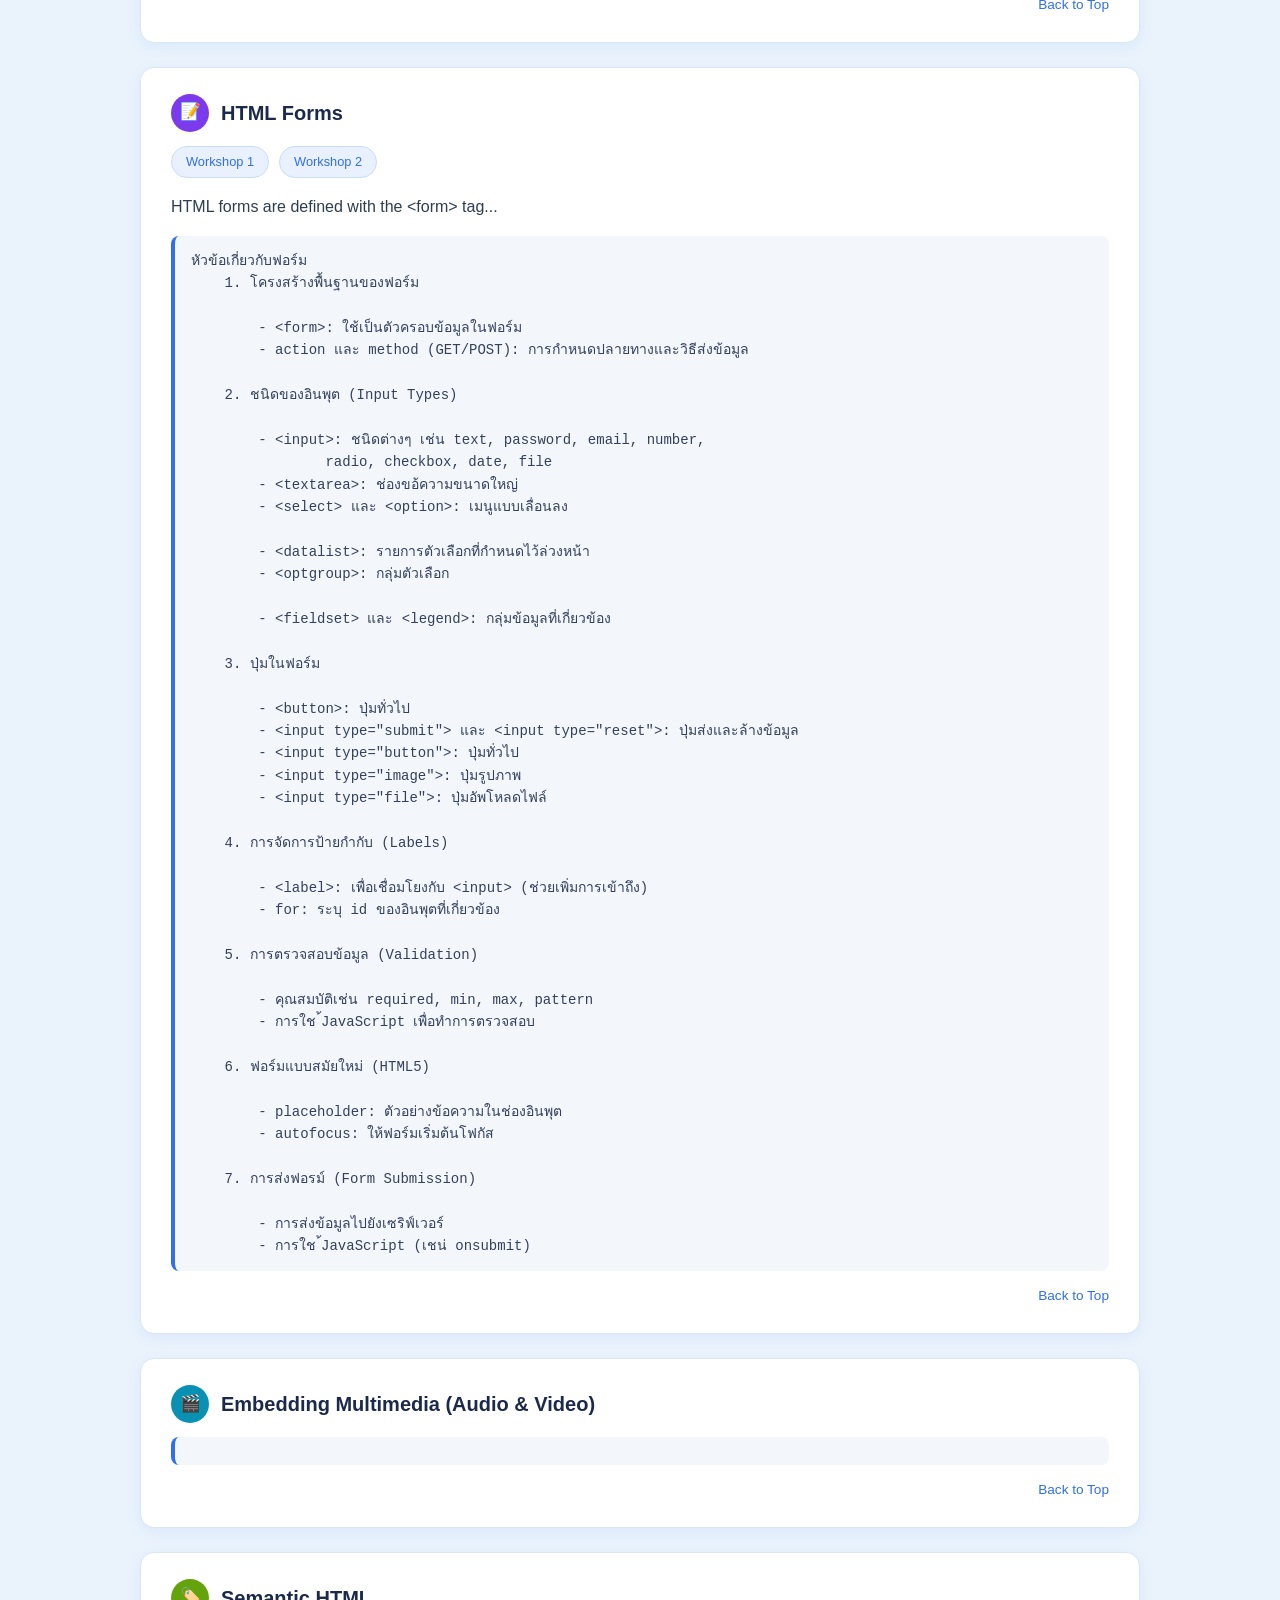
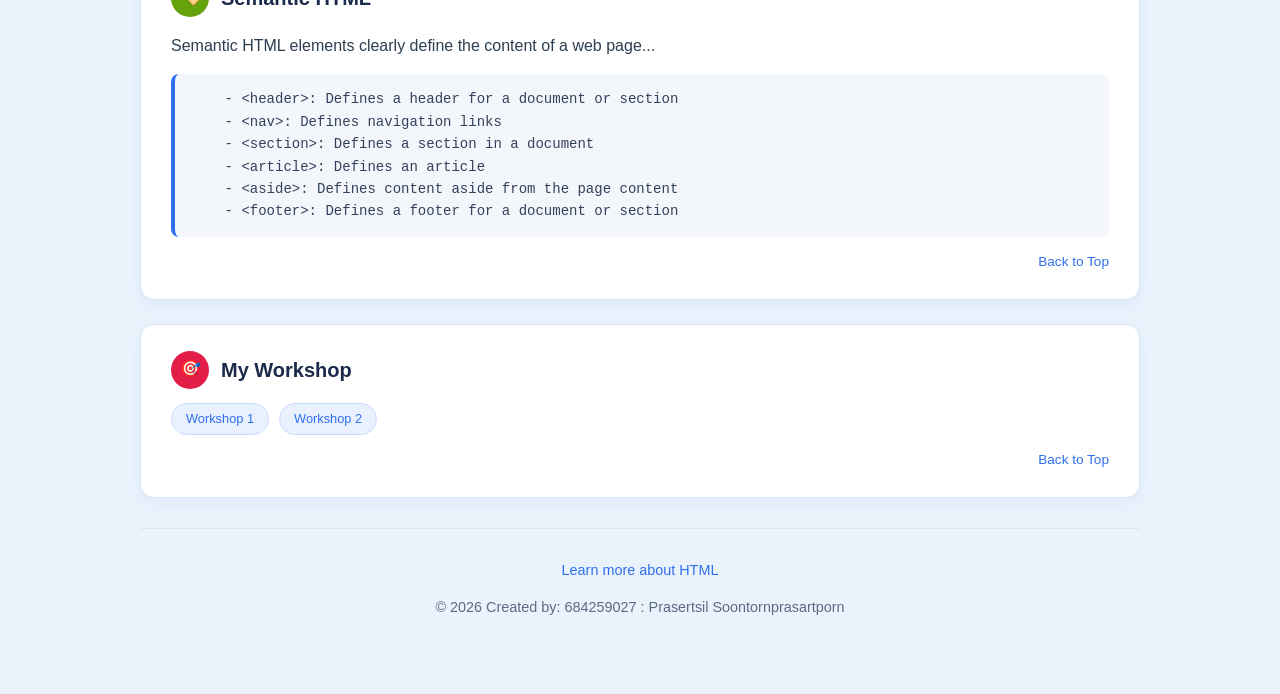
==== commit 2f73970b: "progress update" ====
--- a/index.html
+++ b/index.html
@@ -19,50 +19,6 @@
             line-height: 1.6;
         }
 
-        /* ---------- Top header bar ---------- */
-        .site-header{
-            background: linear-gradient(120deg, #3b6fed, #1d4fd6);
-            color: #ffffff;
-            padding: 22px 50px;
-            display: flex;
-            align-items: center;
-            justify-content: space-between;
-        }
-
-        .site-header .logo-box{
-            display: flex;
-            align-items: center;
-            gap: 14px;
-        }
-
-        .site-header .logo-icon{
-            width: 46px;
-            height: 46px;
-            background: rgba(255,255,255,0.15);
-            border: 1px solid rgba(255,255,255,0.4);
-            border-radius: 10px;
-            display: flex;
-            align-items: center;
-            justify-content: center;
-            font-weight: bold;
-            font-size: 18px;
-        }
-
-        .site-header .titles h1{
-            margin: 0;
-            font-size: 1.3rem;
-        }
-
-        .site-header .titles p{
-            margin: 2px 0 0;
-            font-size: 0.85rem;
-            color: #dbe7ff;
-        }
-
-        .site-header .student-id{
-            font-size: 0.85rem;
-            color: #dbe7ff;
-        }
 
         /* ---------- Hero ---------- */
         .hero{
@@ -100,7 +56,7 @@
             margin: 0;
         }
 
-        /* ---------- Topic quick-jump grid (upgraded from small pills to boxed tiles) ---------- */
+        /* ----------Topic ---------- */
         .topic-grid{
             max-width: 1000px;
             margin: 0 auto 30px;
@@ -252,16 +208,7 @@
 </head>
 <body>
 
-    <header class="site-header">
-        <div class="logo-box">
-            <div class="logo-icon">&lt;/&gt;</div>
-            <div class="titles">
-                <h1>HTML Tutorial</h1>
-                <p>Basic Web Development</p>
-            </div>
-        </div>
-        <div class="student-id">684259027</div>
-    </header>
+
 
     <div class="hero" id="top">
         <div class="hero-icon">&lt;/&gt;</div>
@@ -658,7 +605,7 @@
         <hr>
         <footer class="text-center">
             <a href="https://www.w3schools.com/html/default.asp">Learn more about HTML</a>
-            <p>&copy; 2026 Created by: 684259027 : prasertsil Soontornprasartporn</p>
+            <p>&copy; 2026 Created by: 684259027 : Prasertsil Soontornprasartporn</p>
         </footer>
 
     </main>
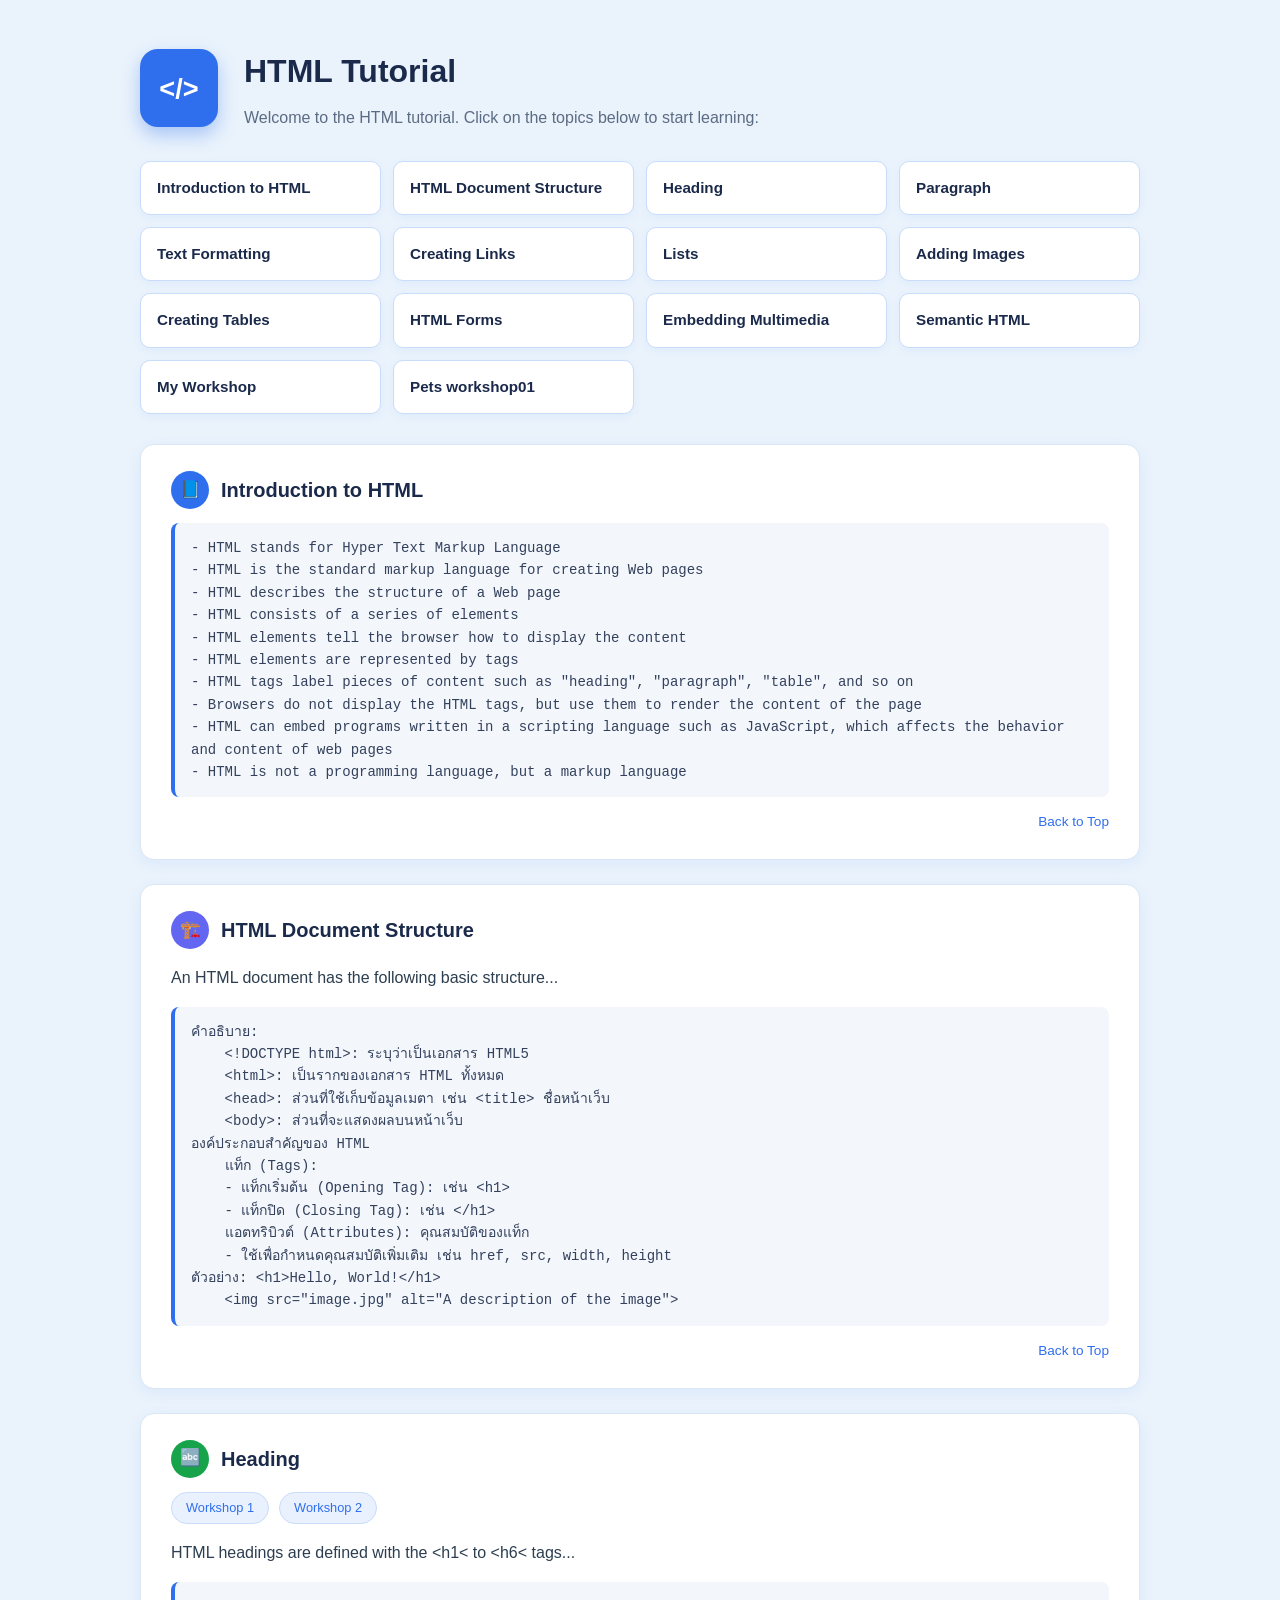
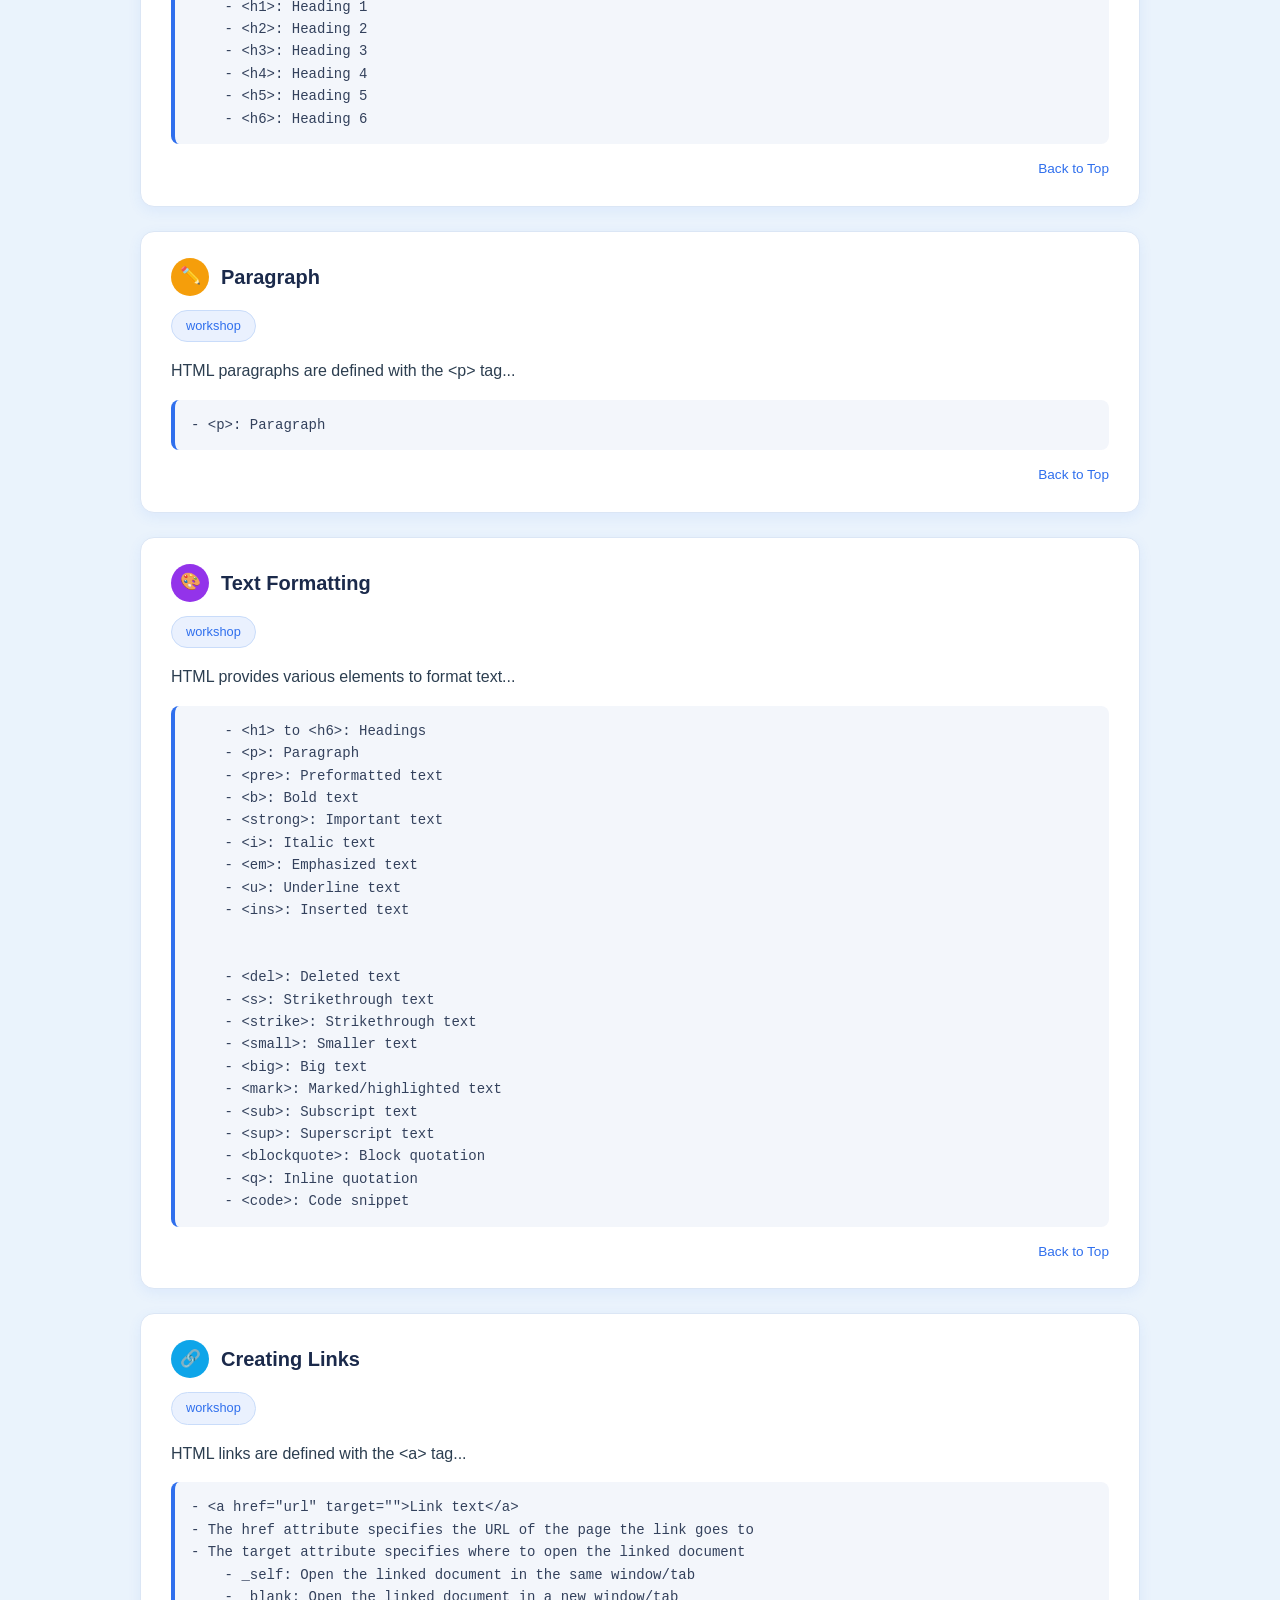
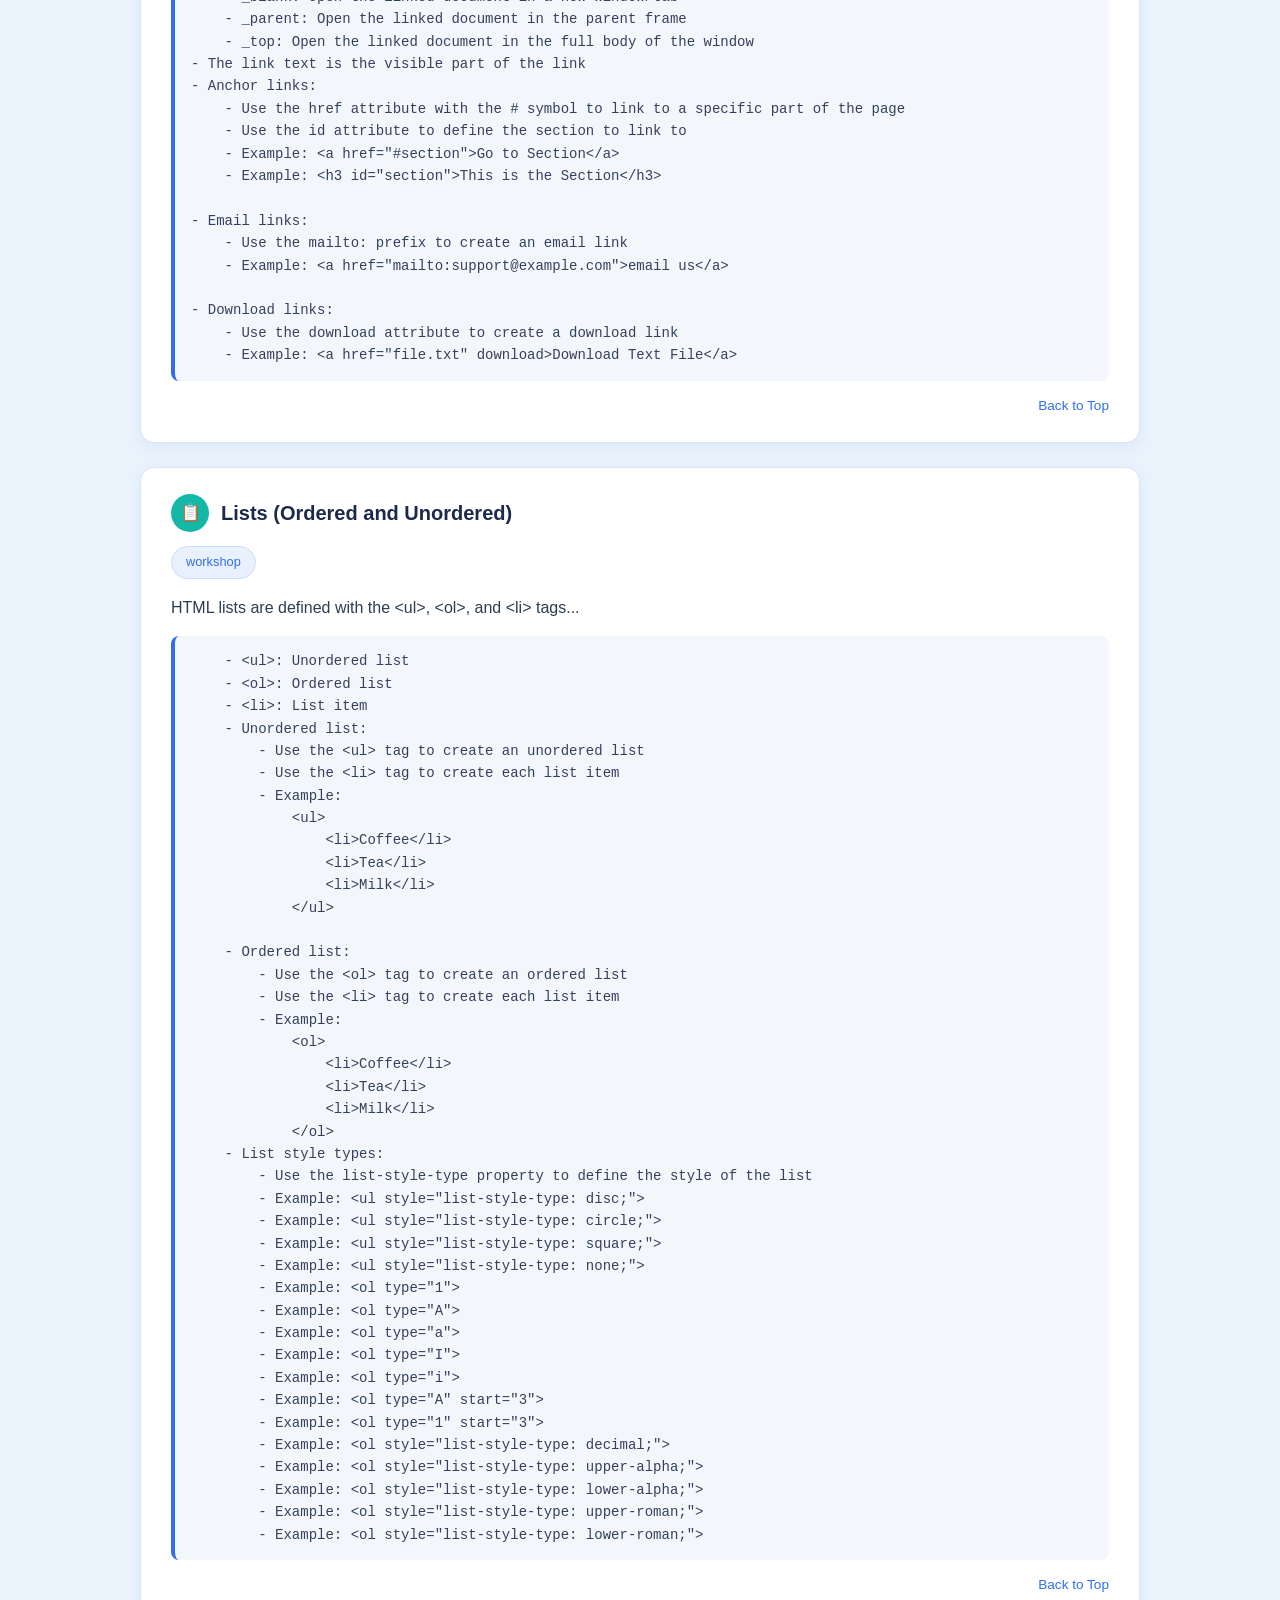
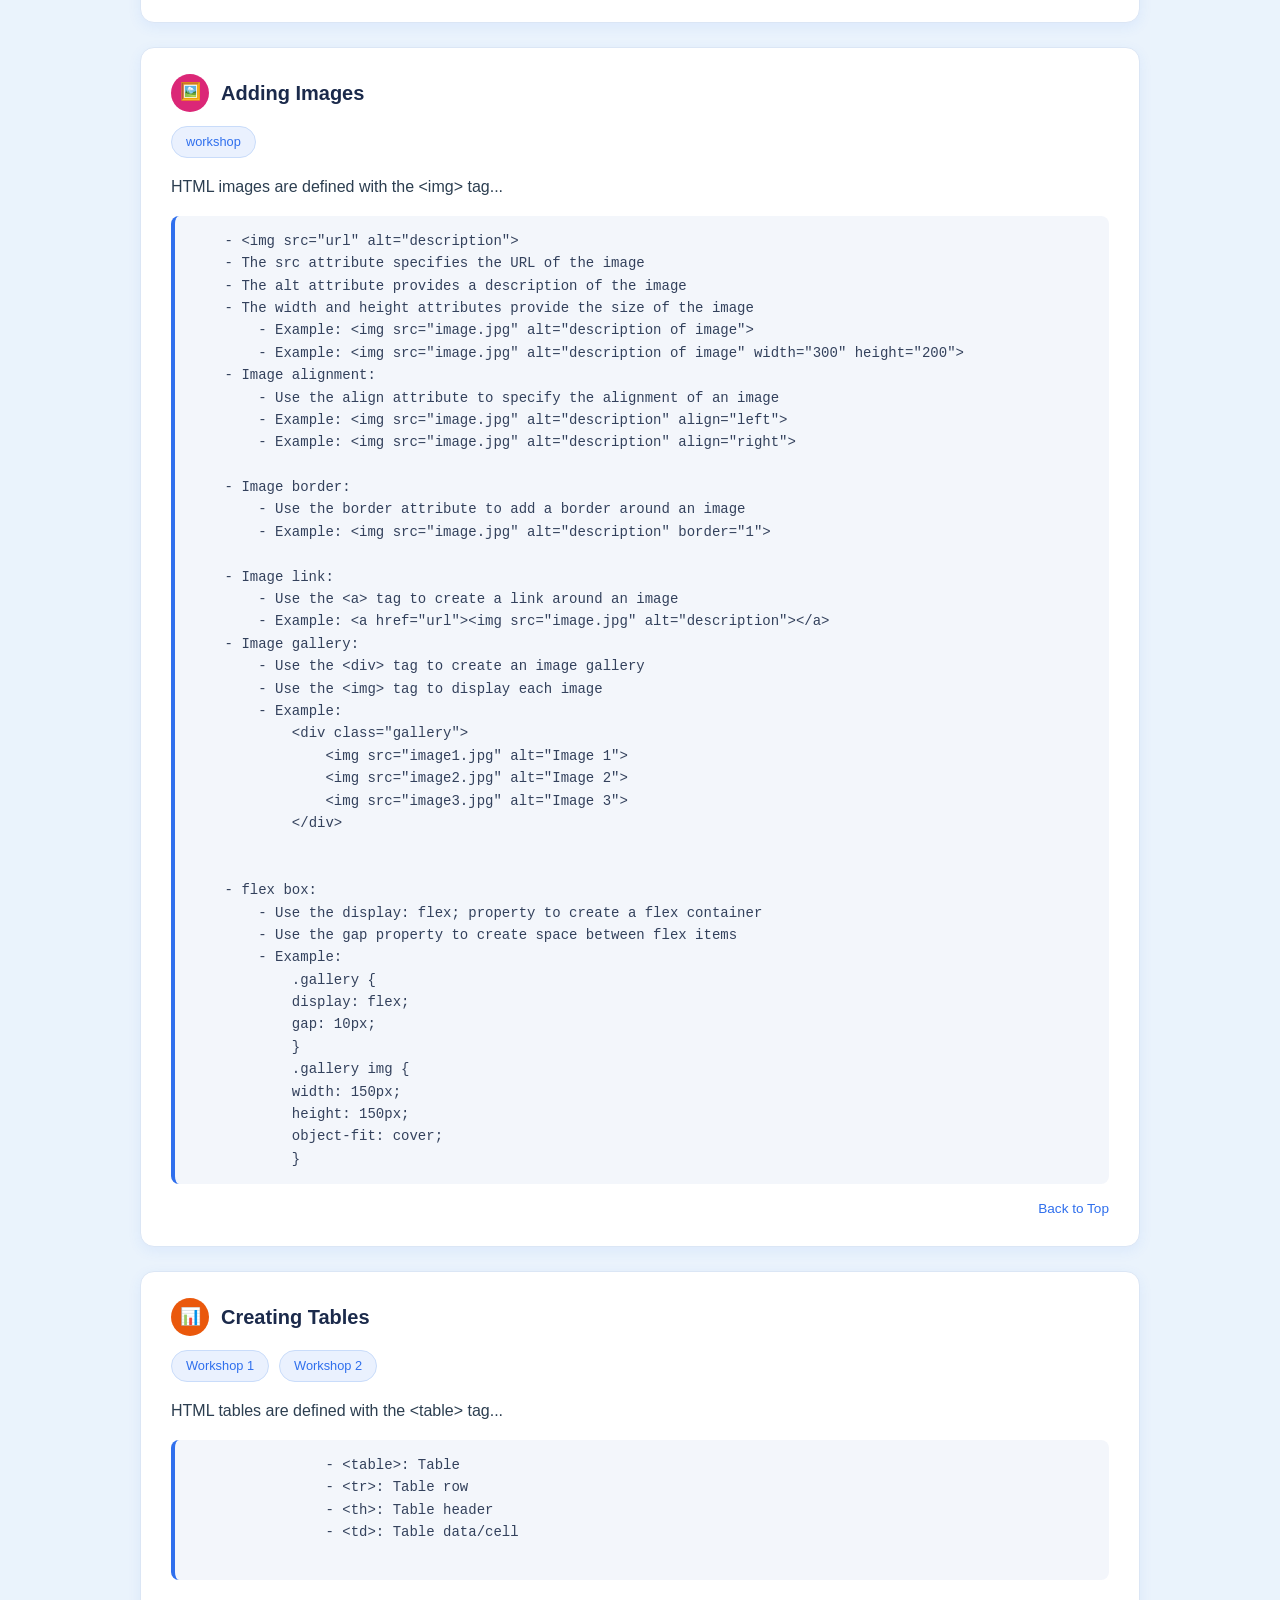
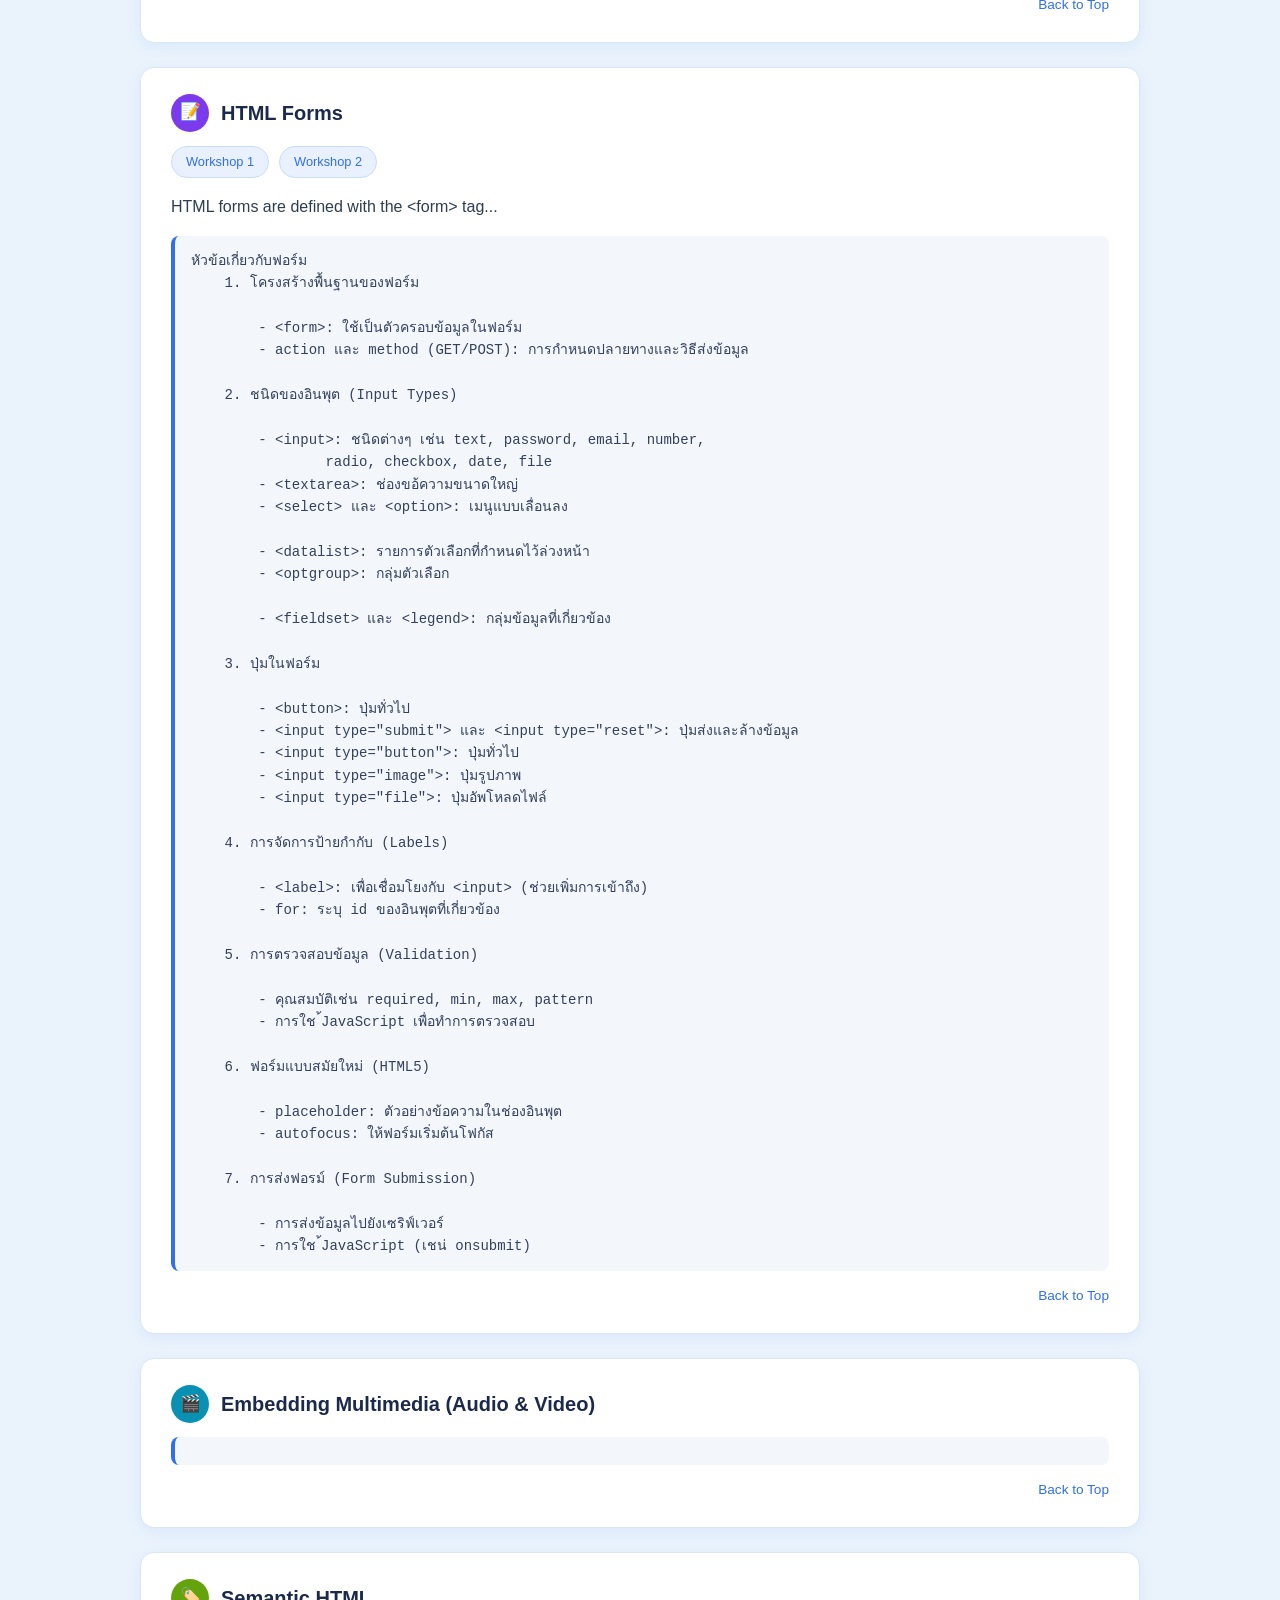
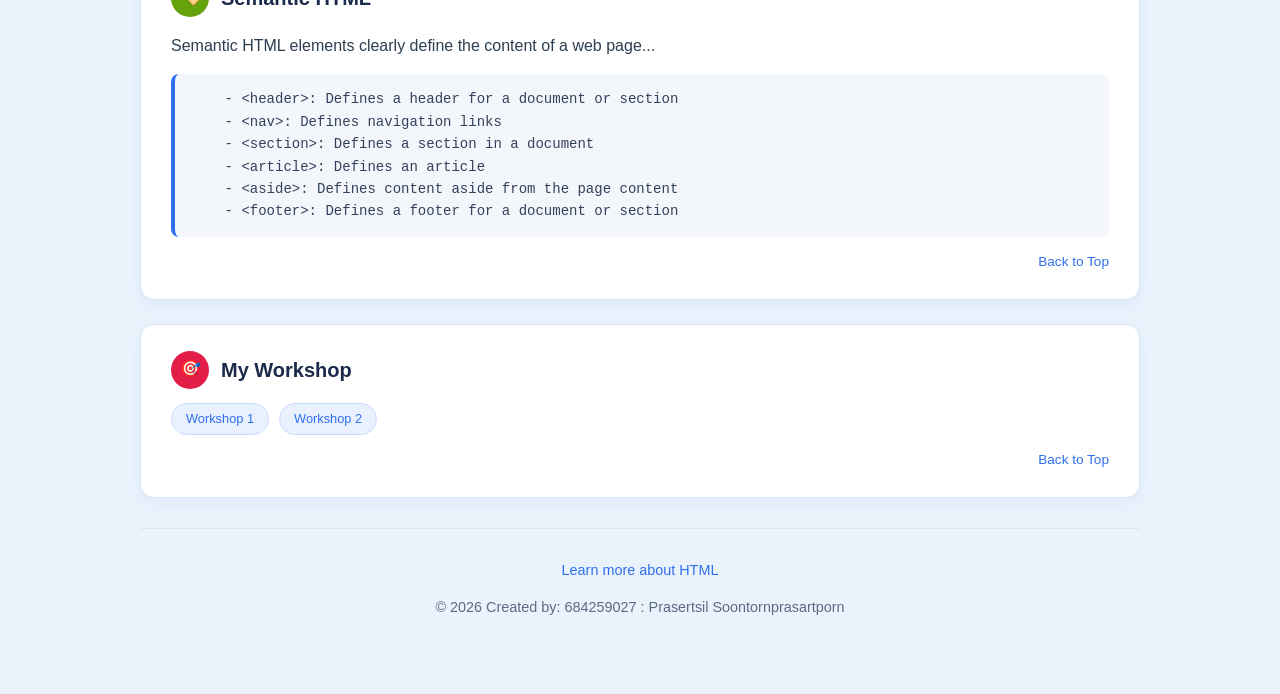
==== commit 5ed73199: "first commit" ====
--- a/index.html
+++ b/index.html
@@ -232,6 +232,7 @@
         <a href="#Embedding Multimedia">Embedding Multimedia</a>
         <a href="#Semantic HTML">Semantic HTML</a>
         <a href="#My Workshop">My Workshop</a>
+        <a href="pets01/index.html">Pets workshop01</a>
     </div>
 
     <main>
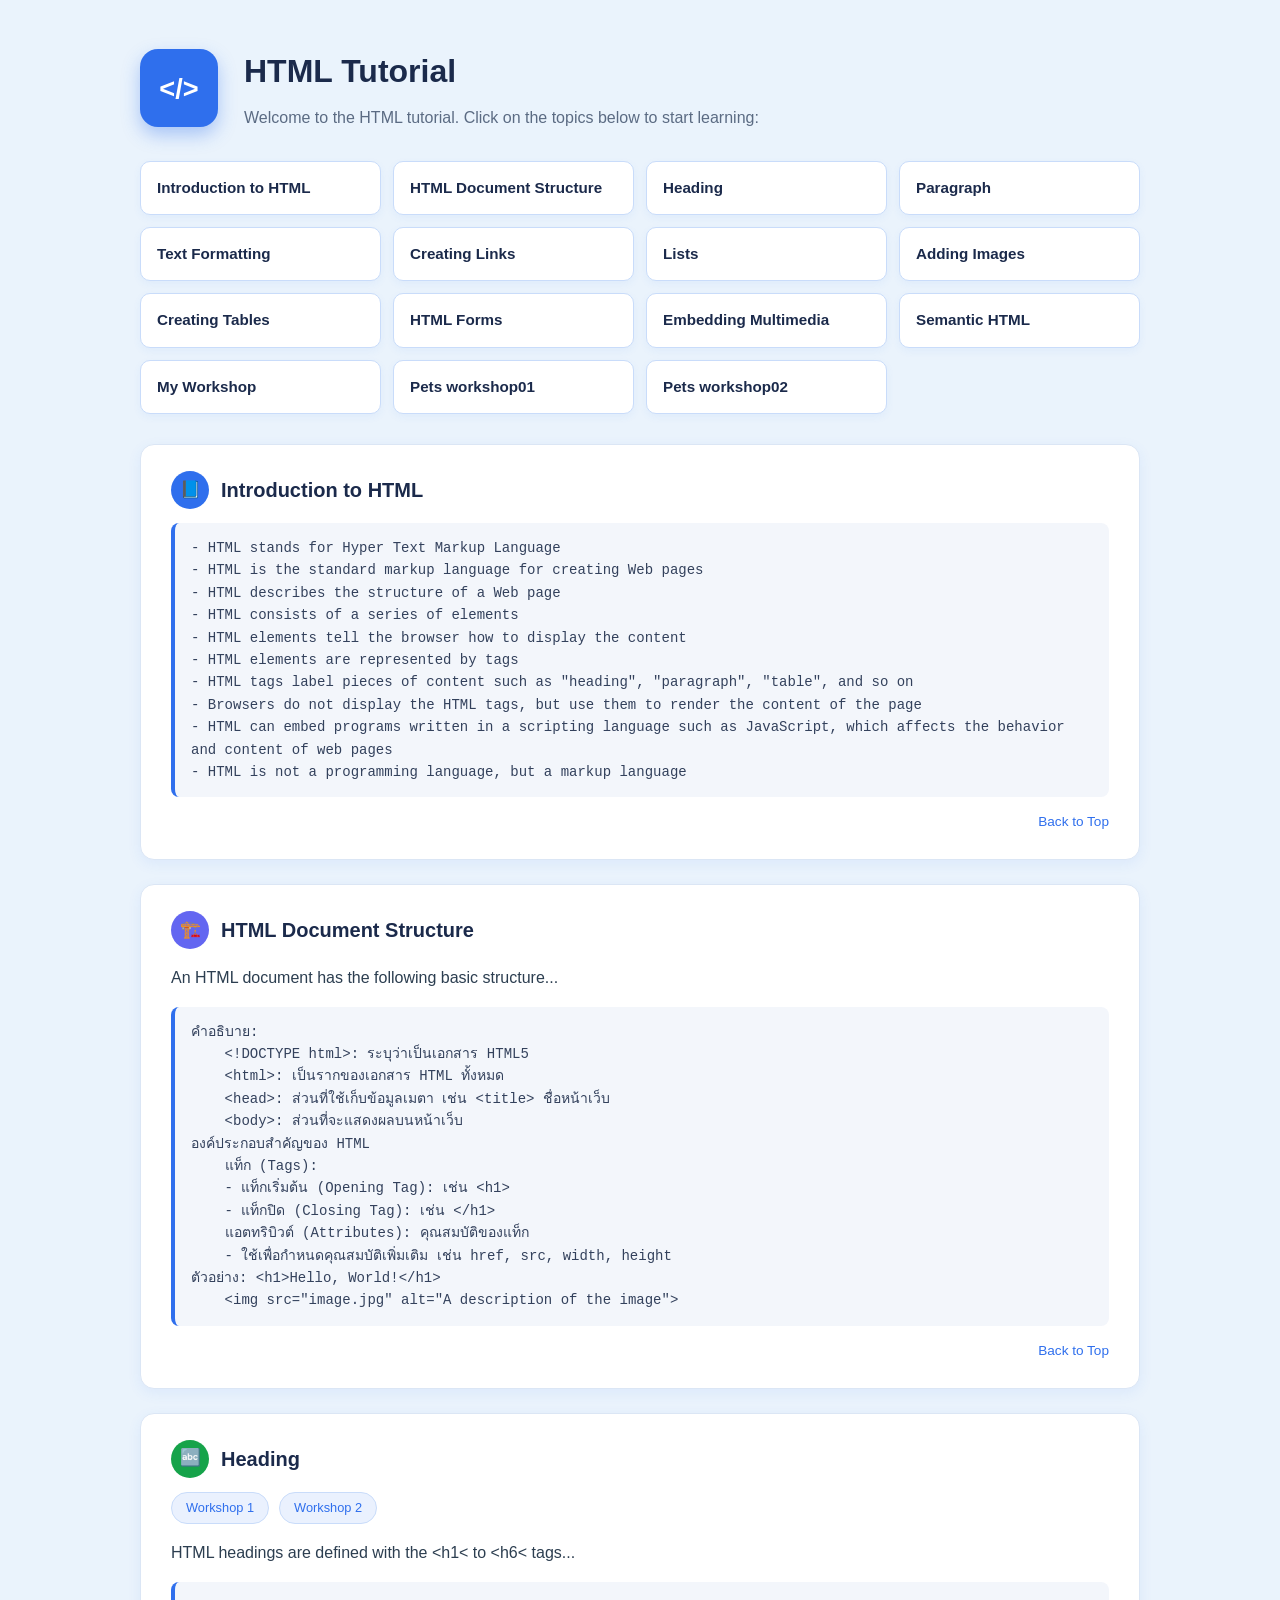
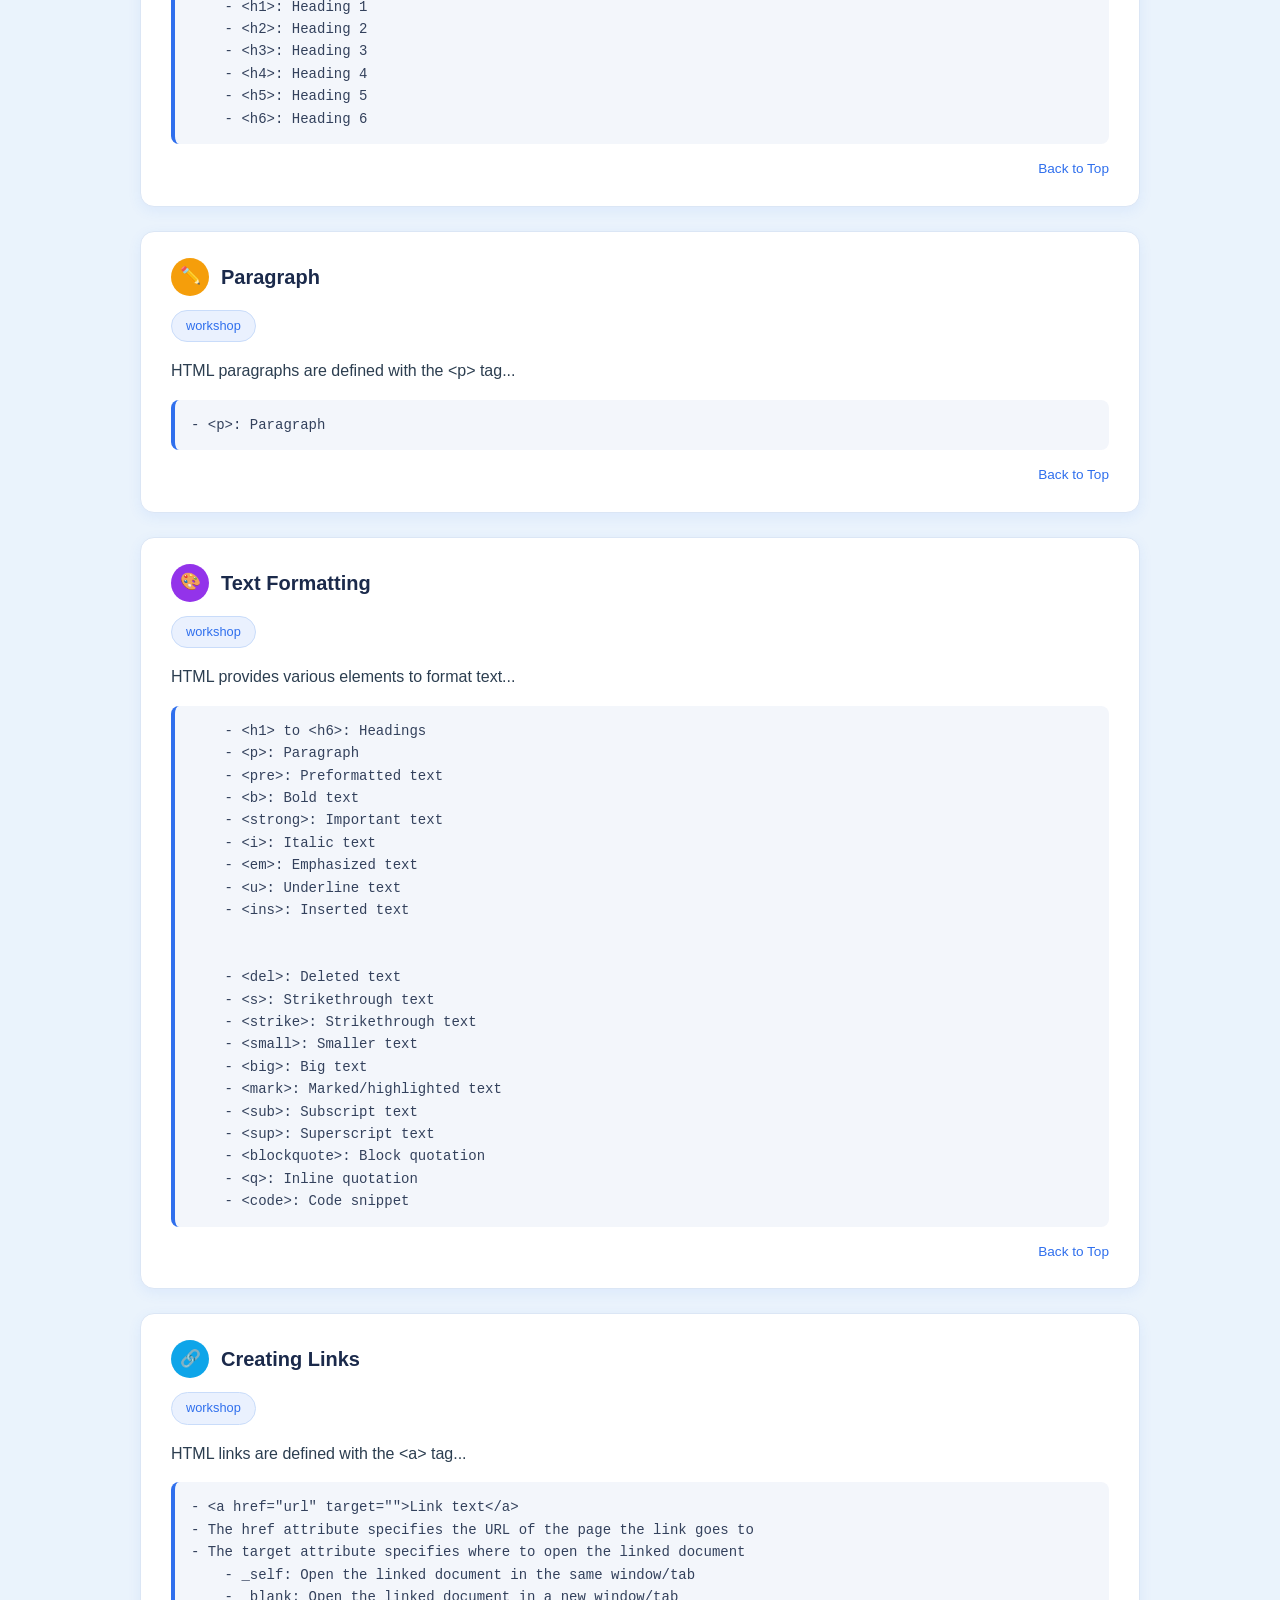
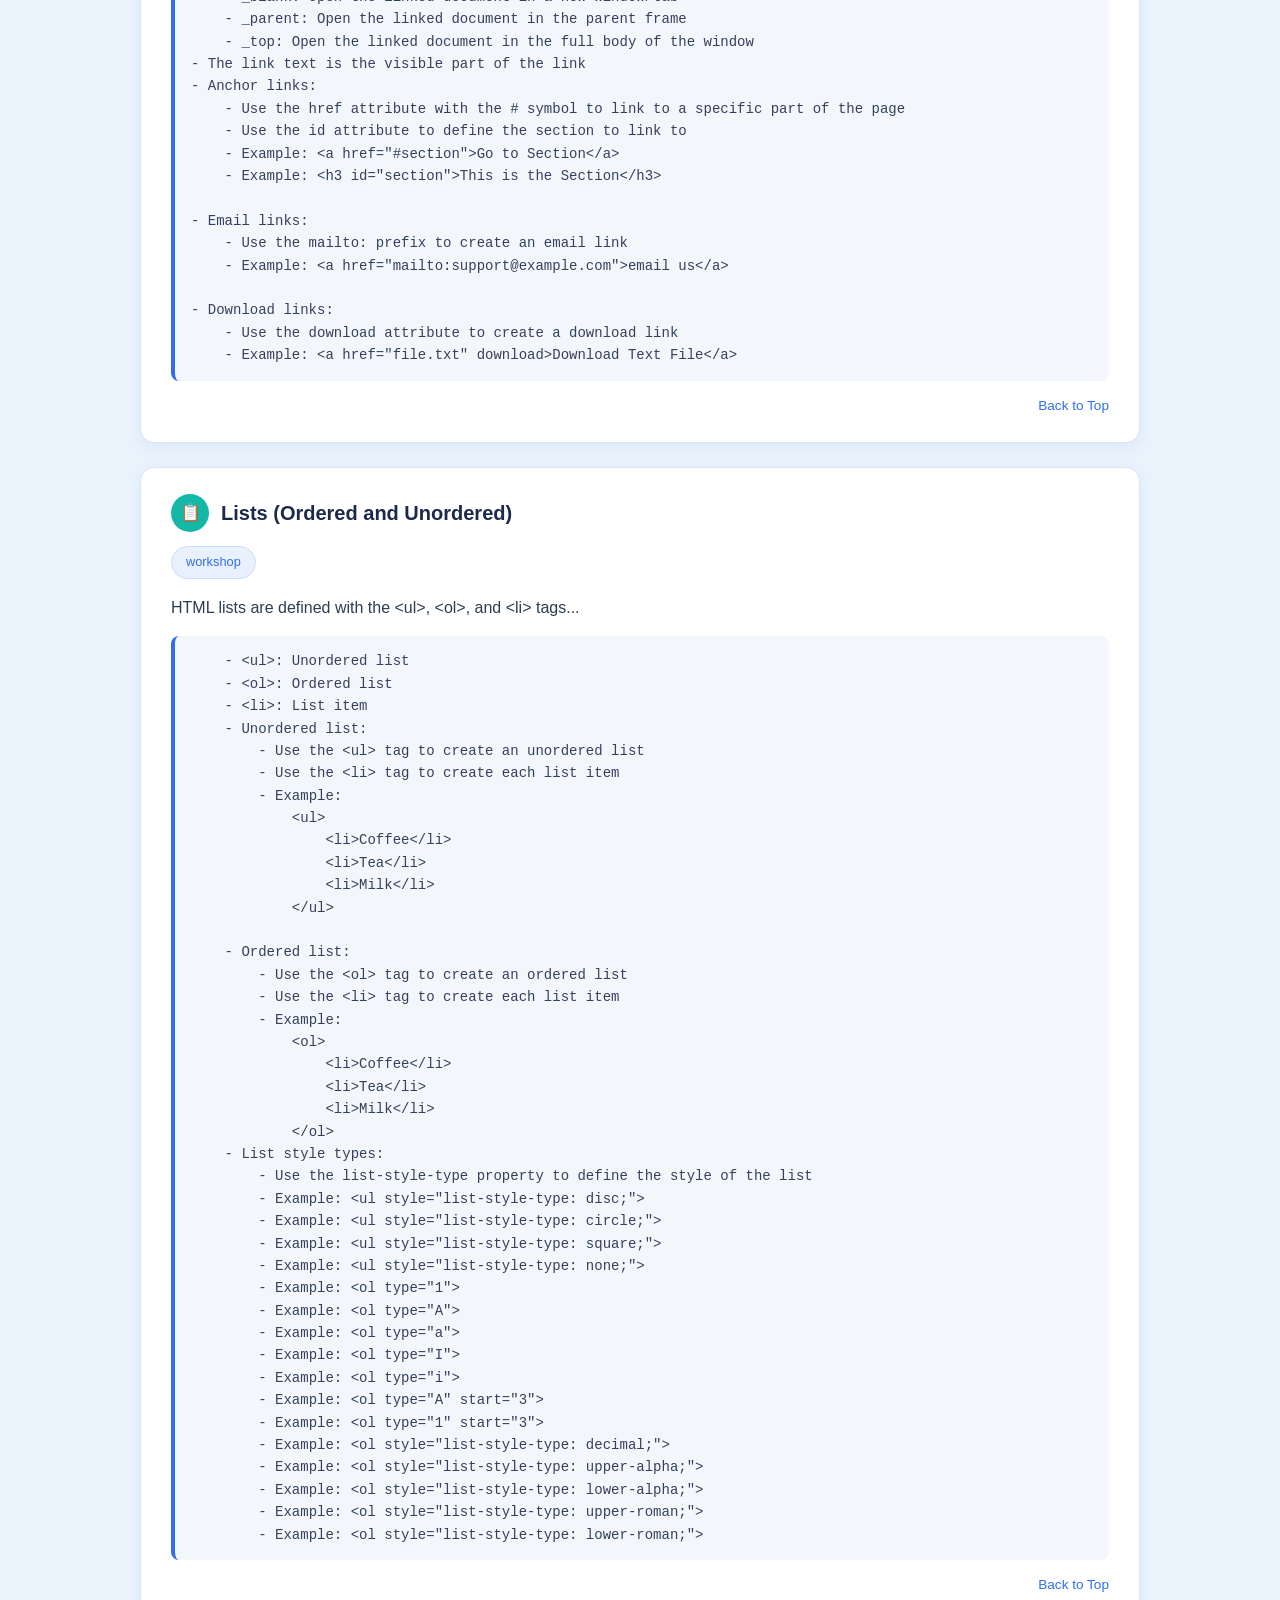
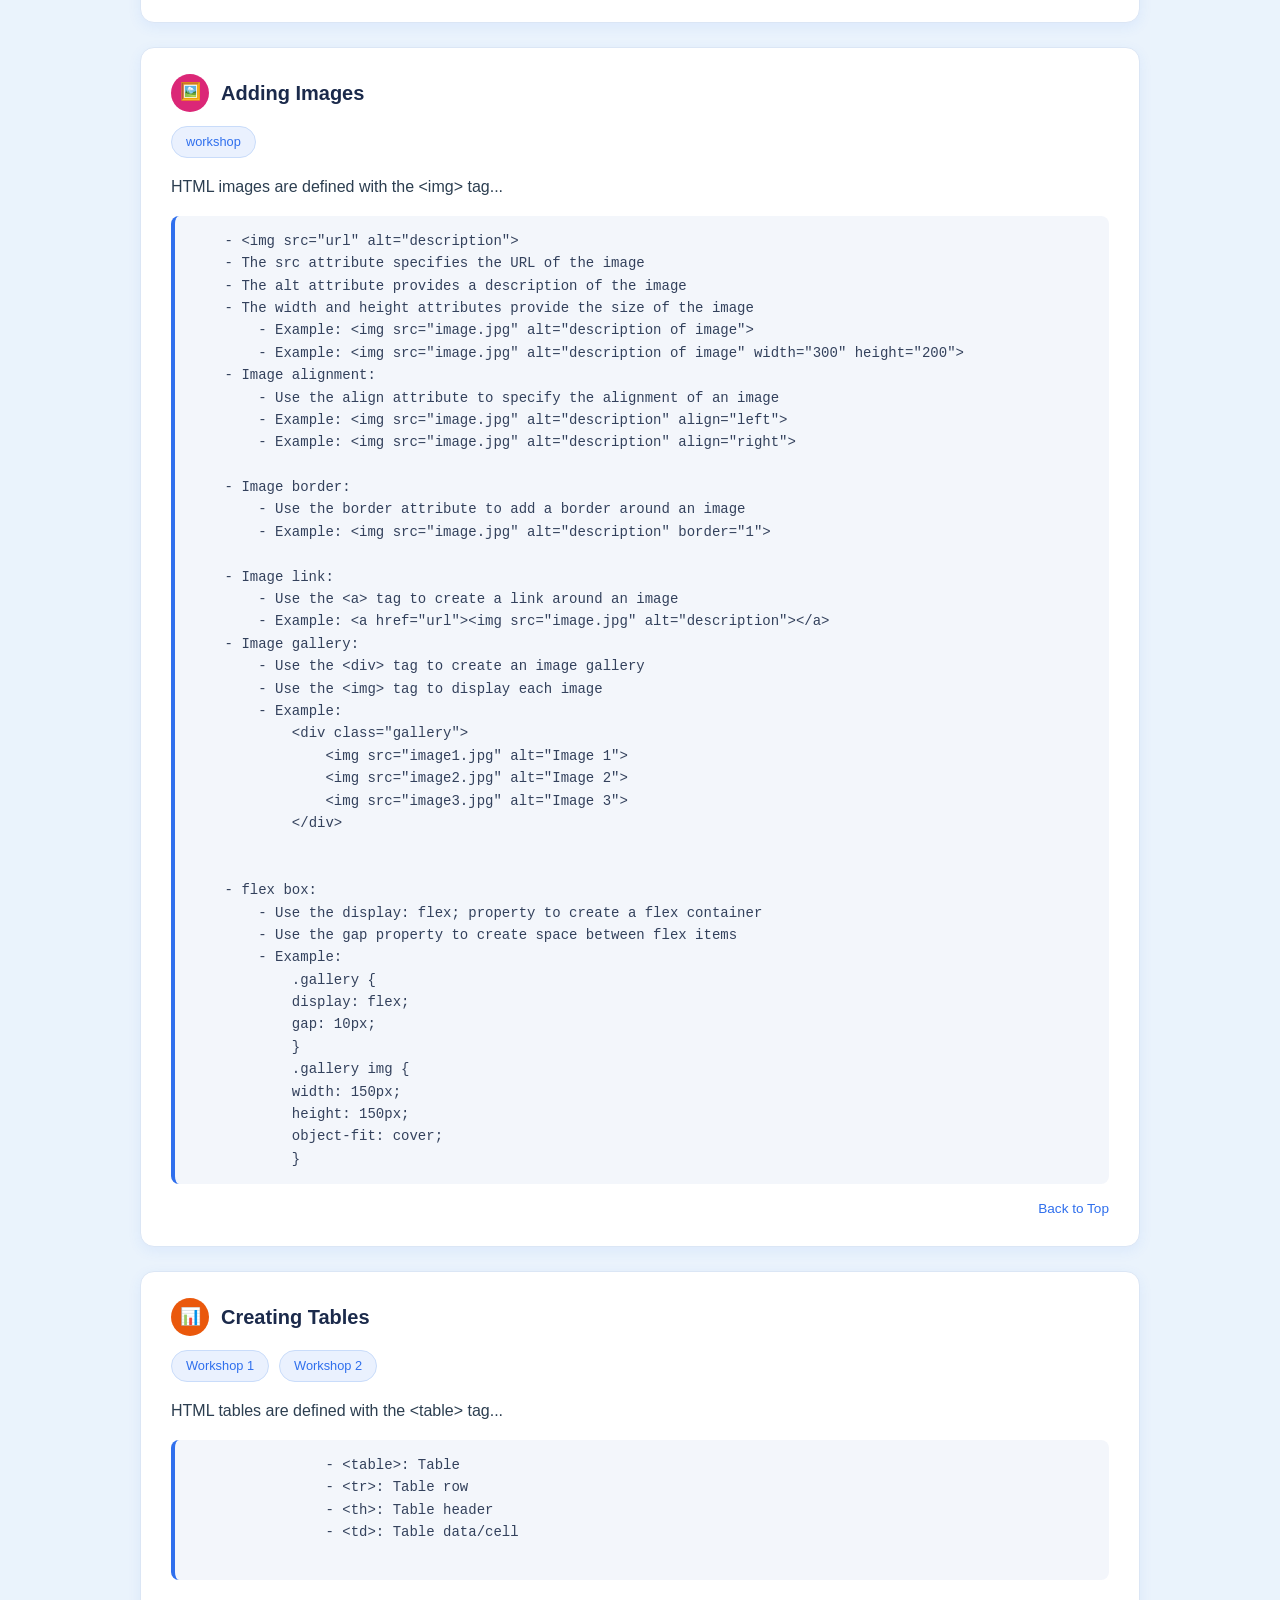
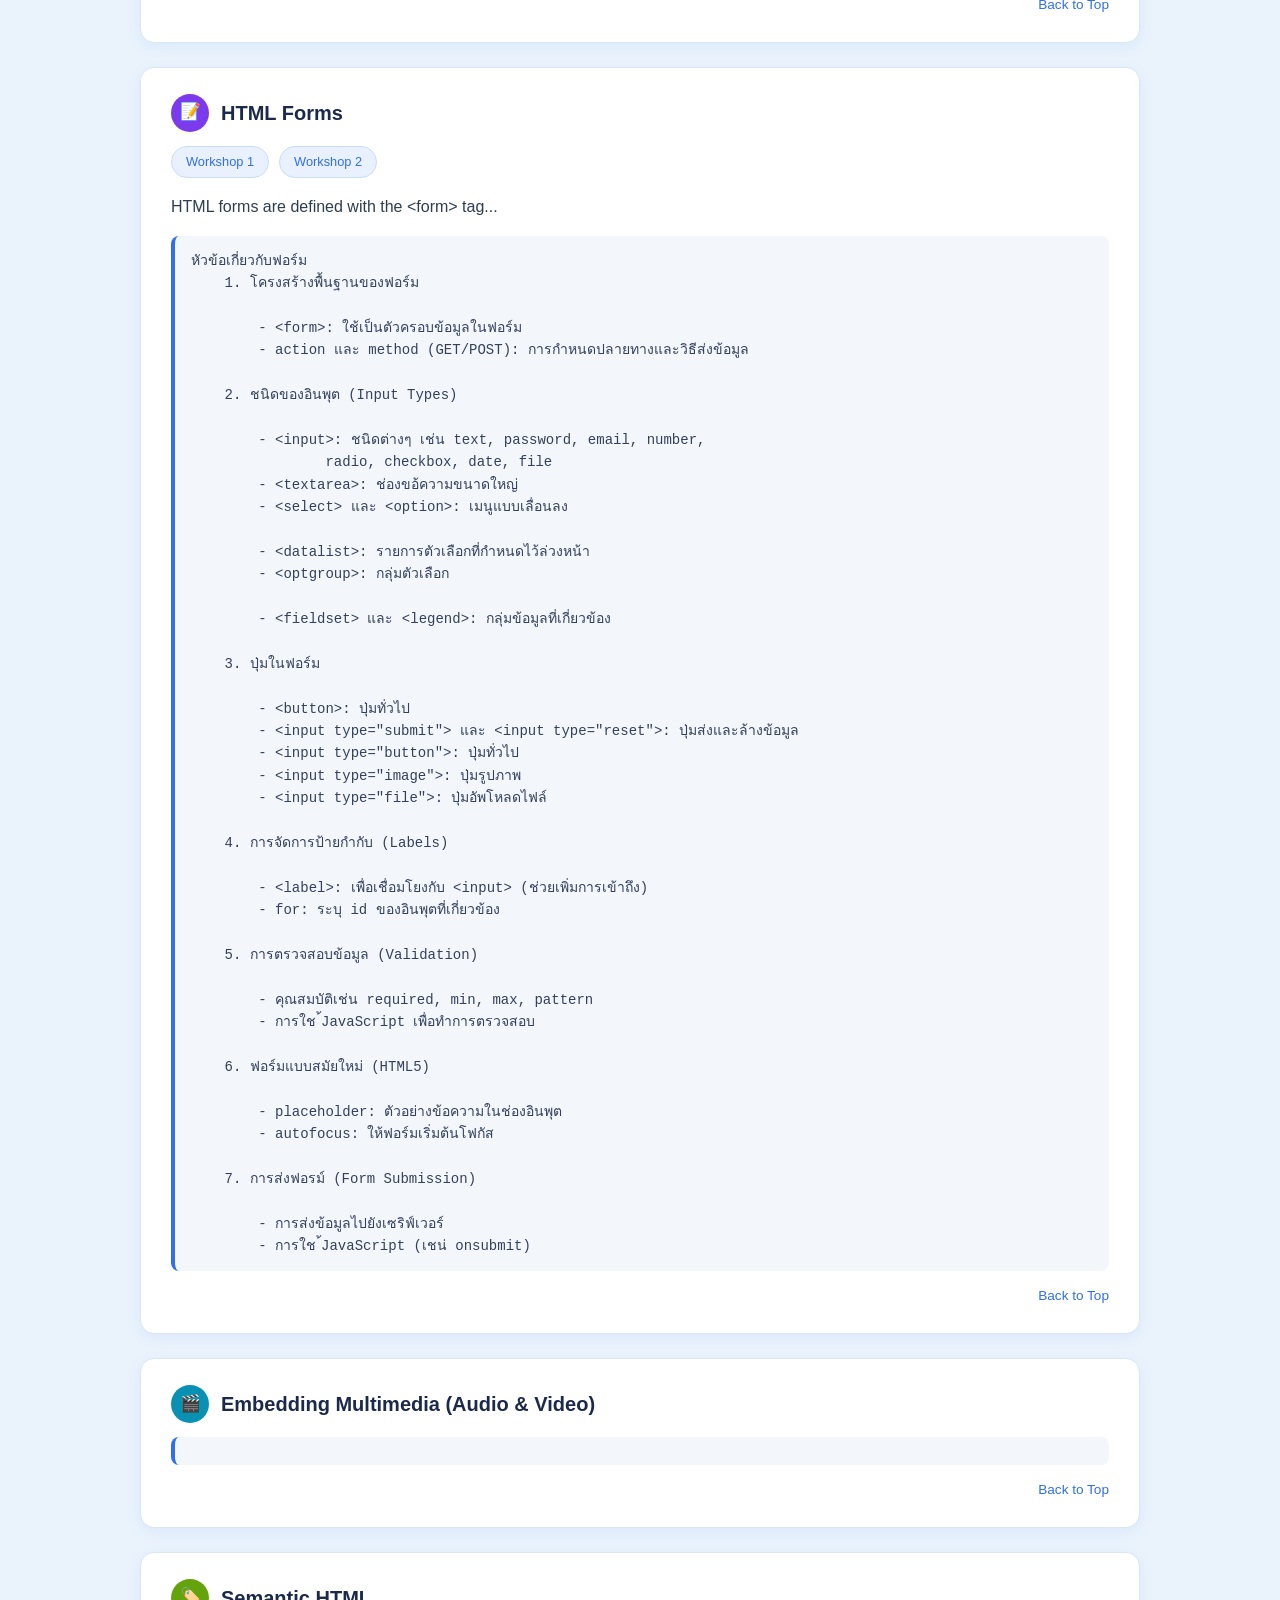
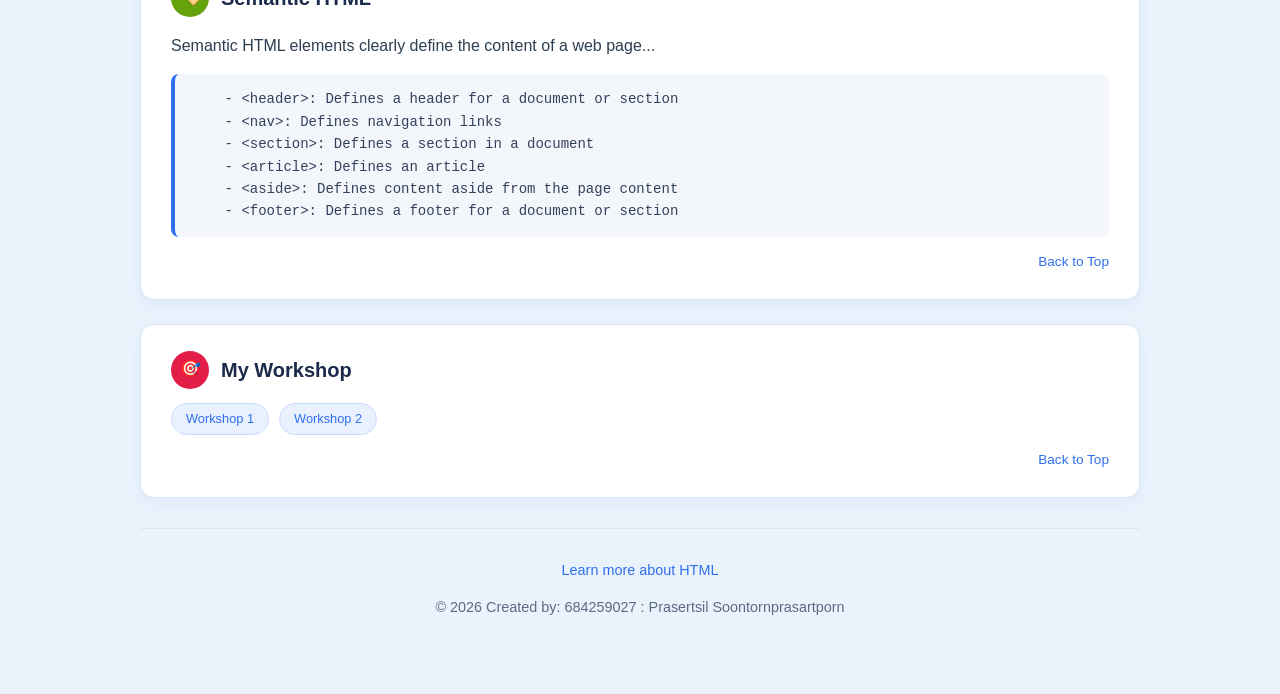
==== commit b119813a: "pet02" ====
--- a/index.html
+++ b/index.html
@@ -233,6 +233,7 @@
         <a href="#Semantic HTML">Semantic HTML</a>
         <a href="#My Workshop">My Workshop</a>
         <a href="pets01/index.html">Pets workshop01</a>
+        <a href="pets02/index.html">Pets workshop02</a>
     </div>
 
     <main>
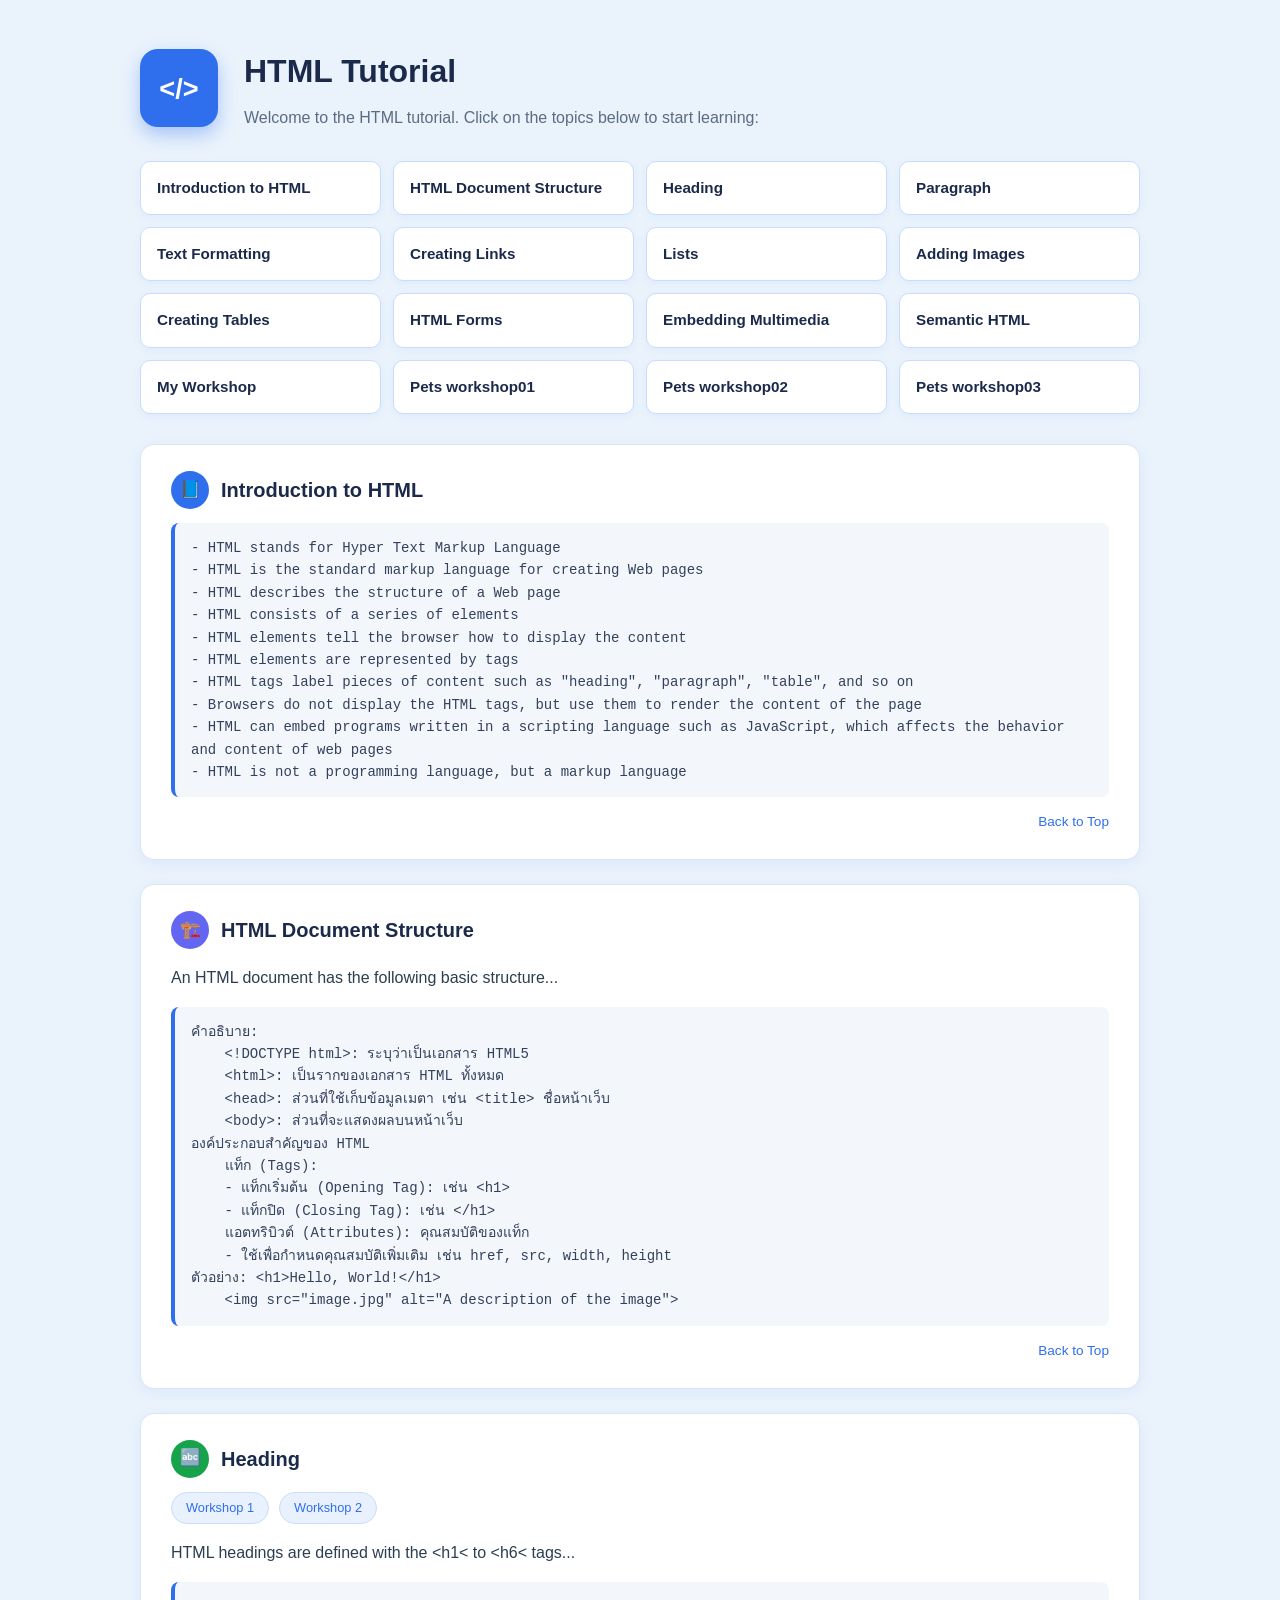
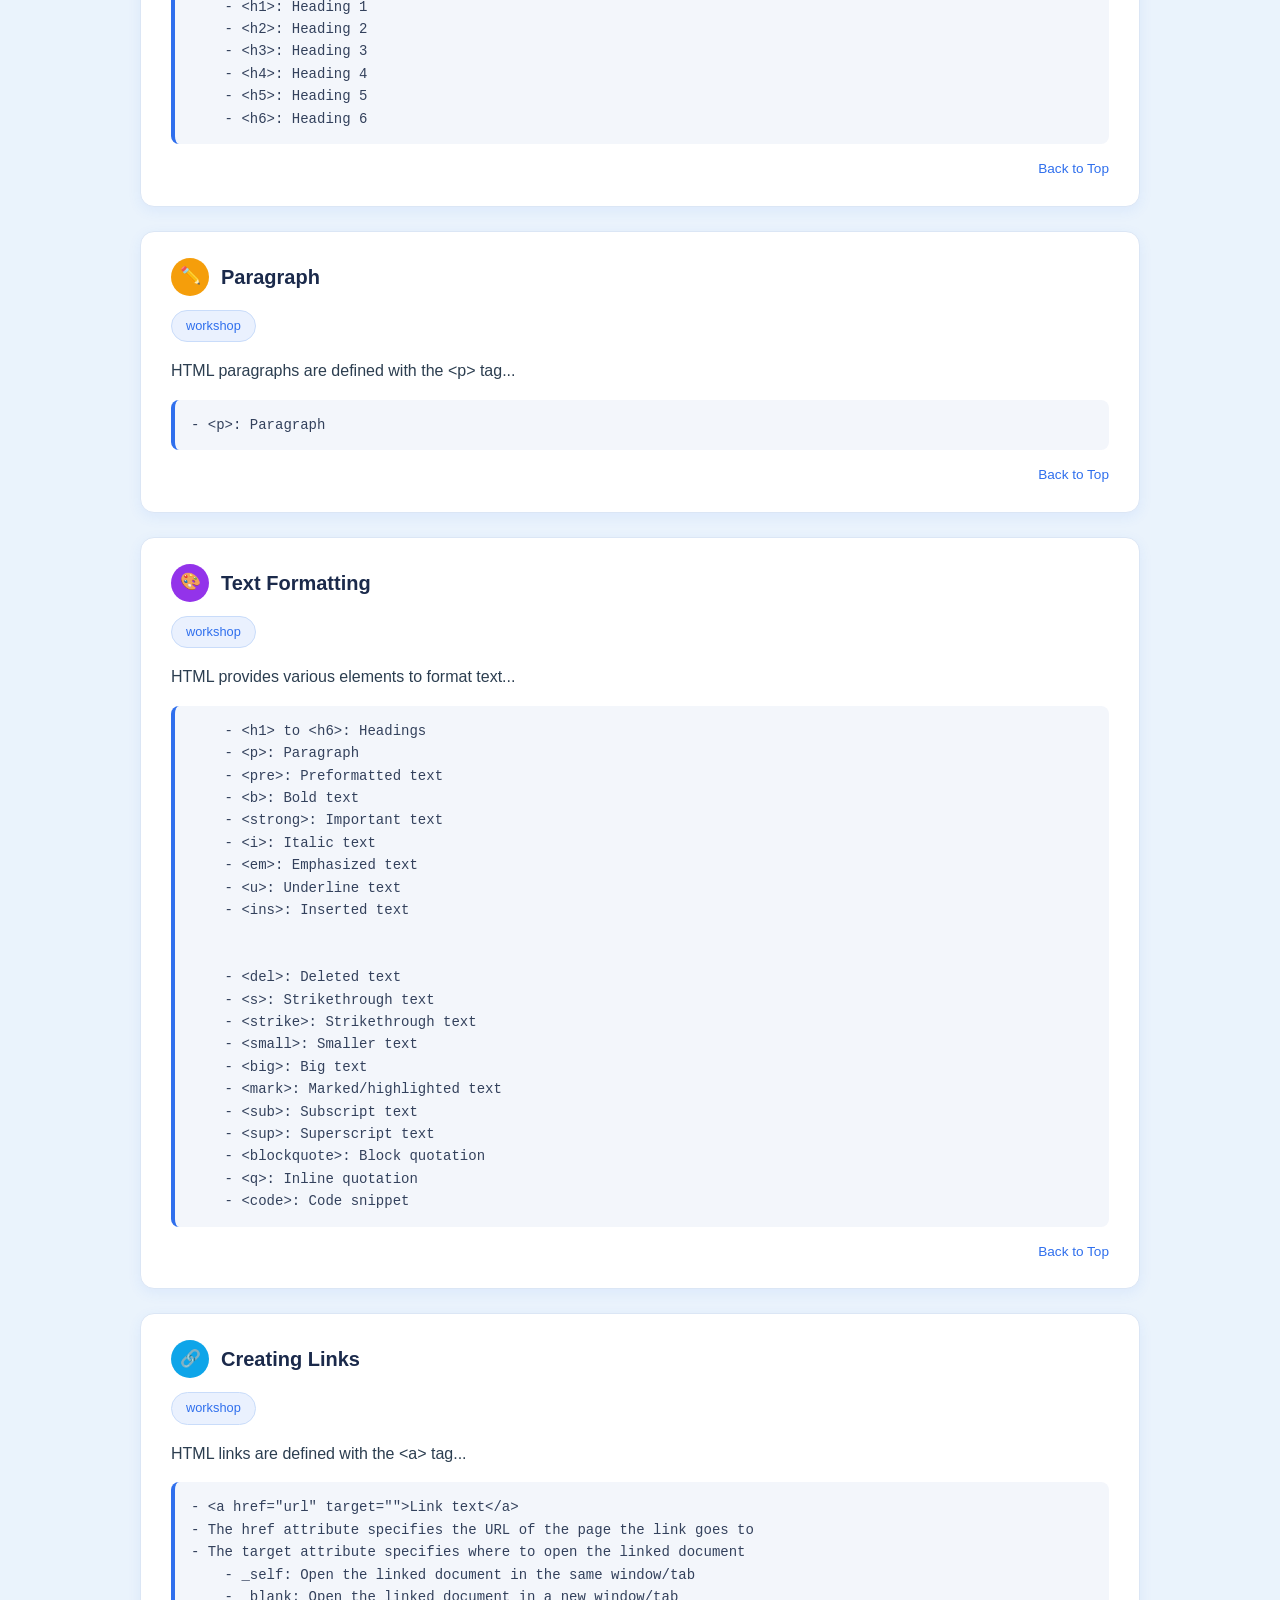
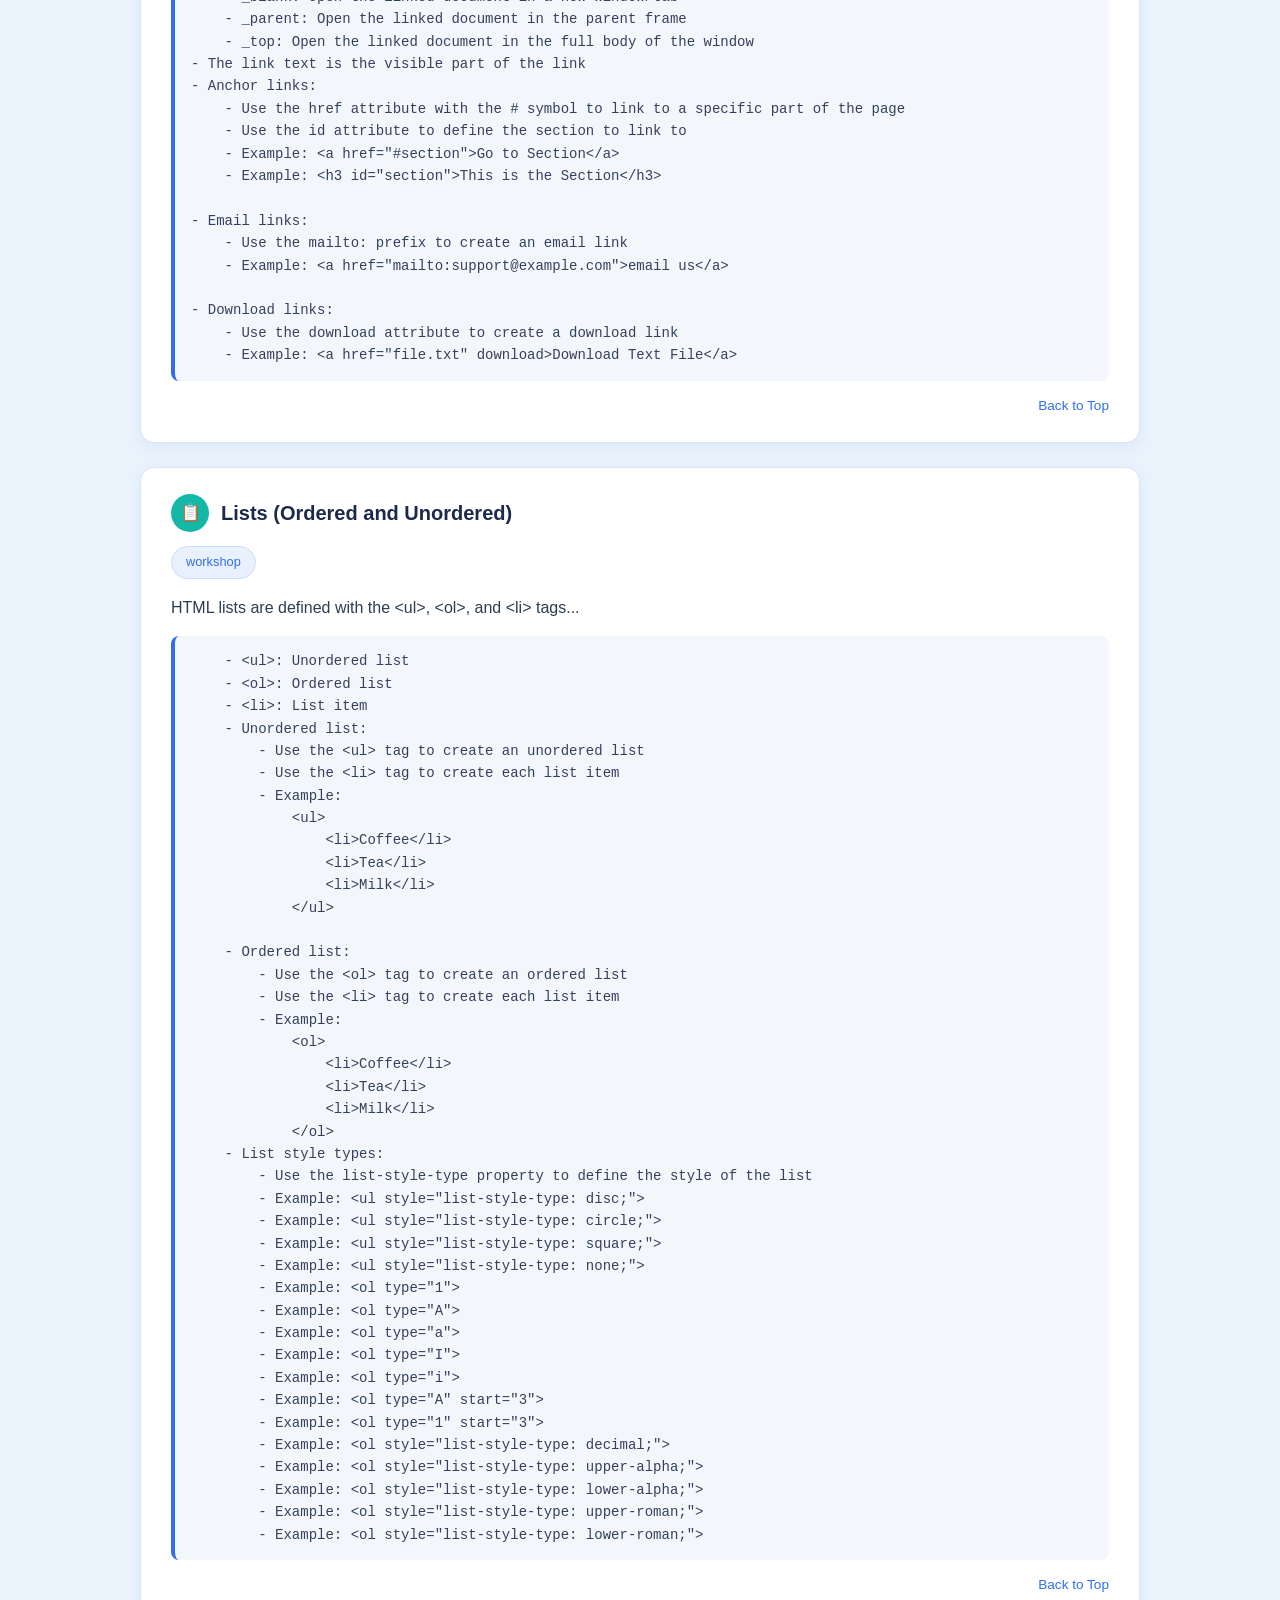
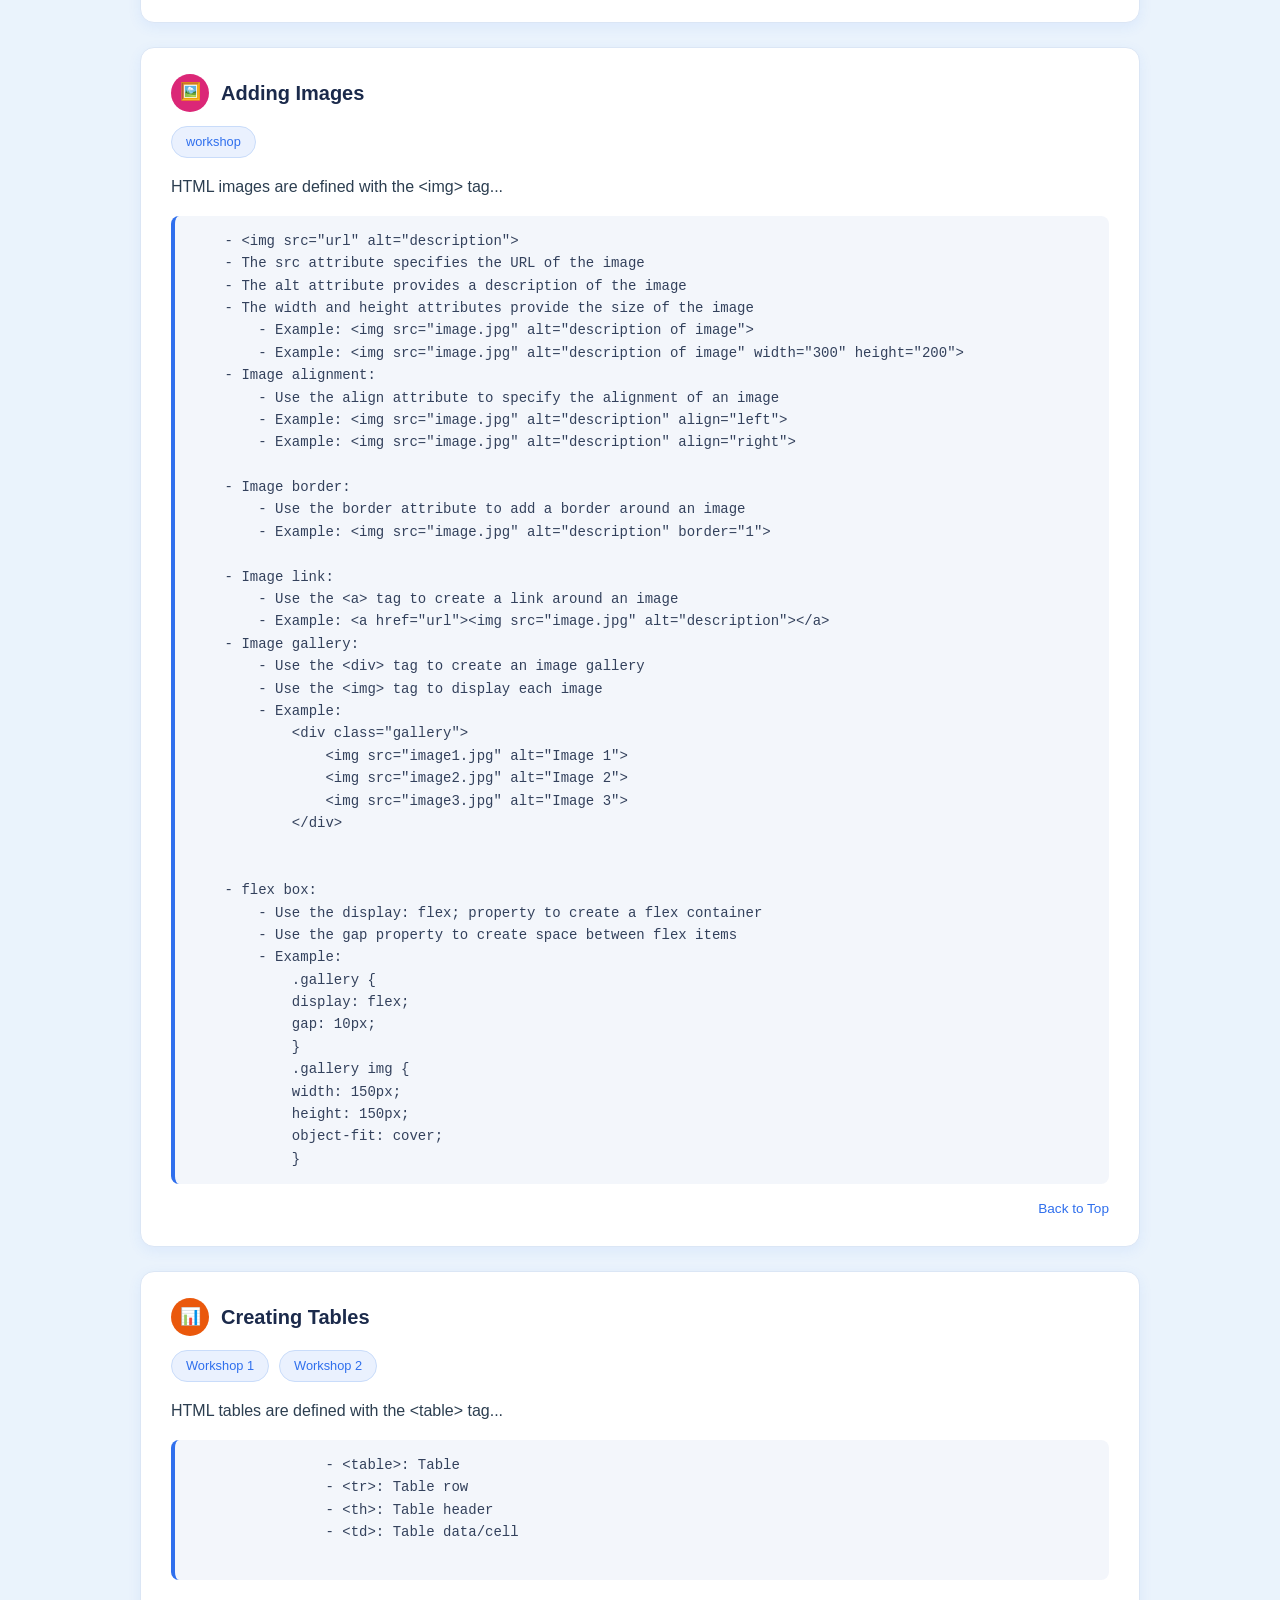
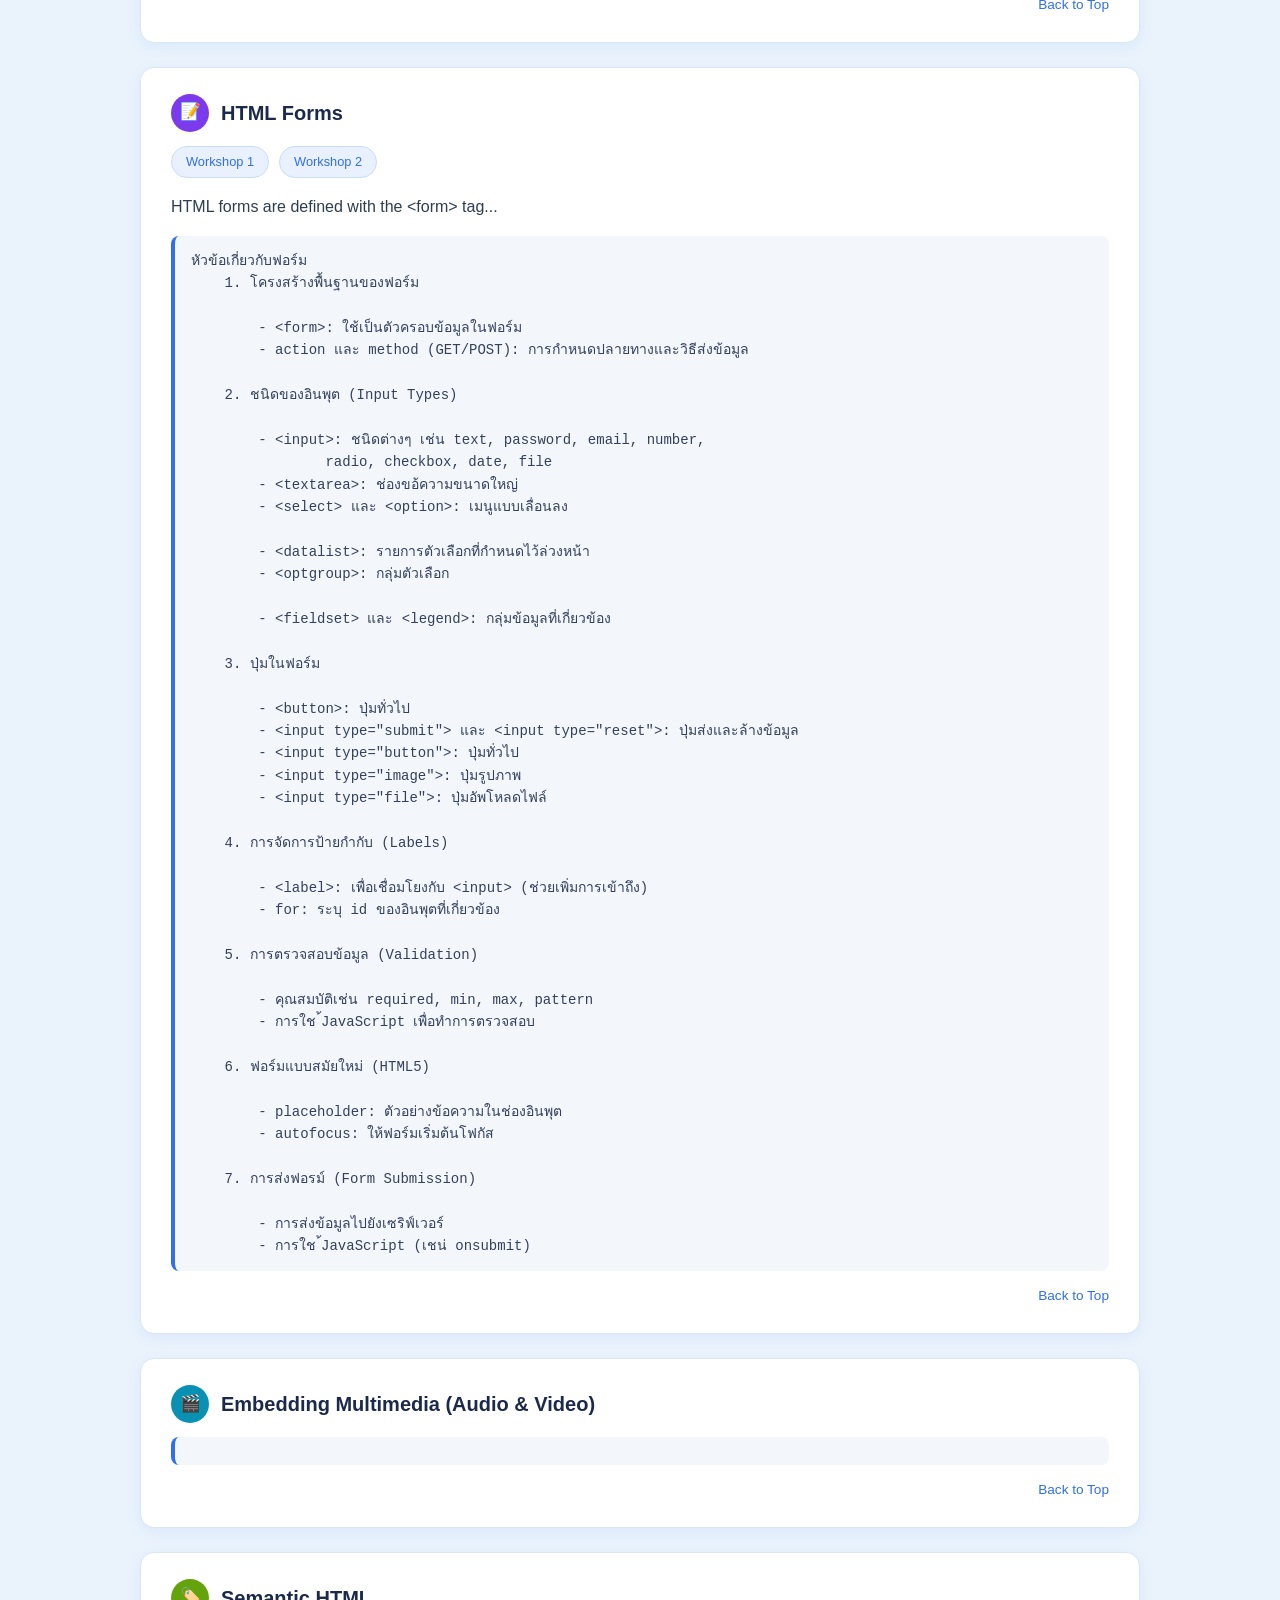
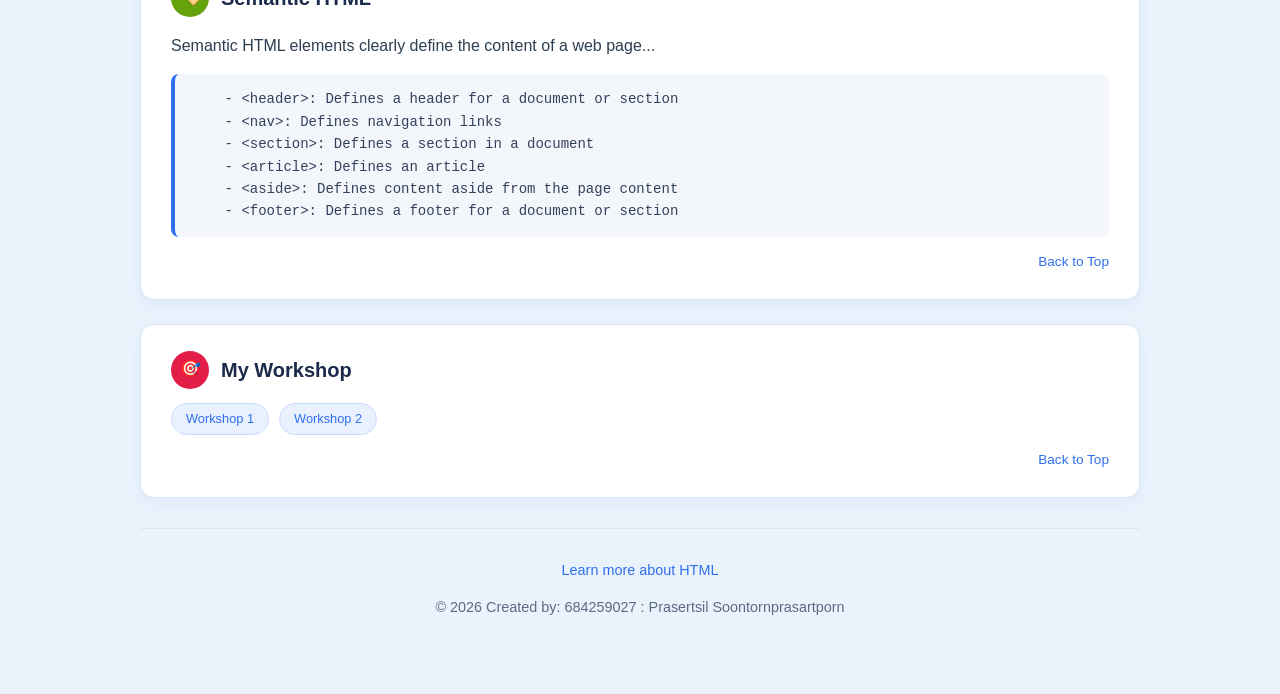
==== commit fa896fae: "Update-pet03" ====
--- a/index.html
+++ b/index.html
@@ -234,6 +234,8 @@
         <a href="#My Workshop">My Workshop</a>
         <a href="pets01/index.html">Pets workshop01</a>
         <a href="pets02/index.html">Pets workshop02</a>
+        <a href="pets03/home.html">Pets workshop03</a>
+
     </div>
 
     <main>
